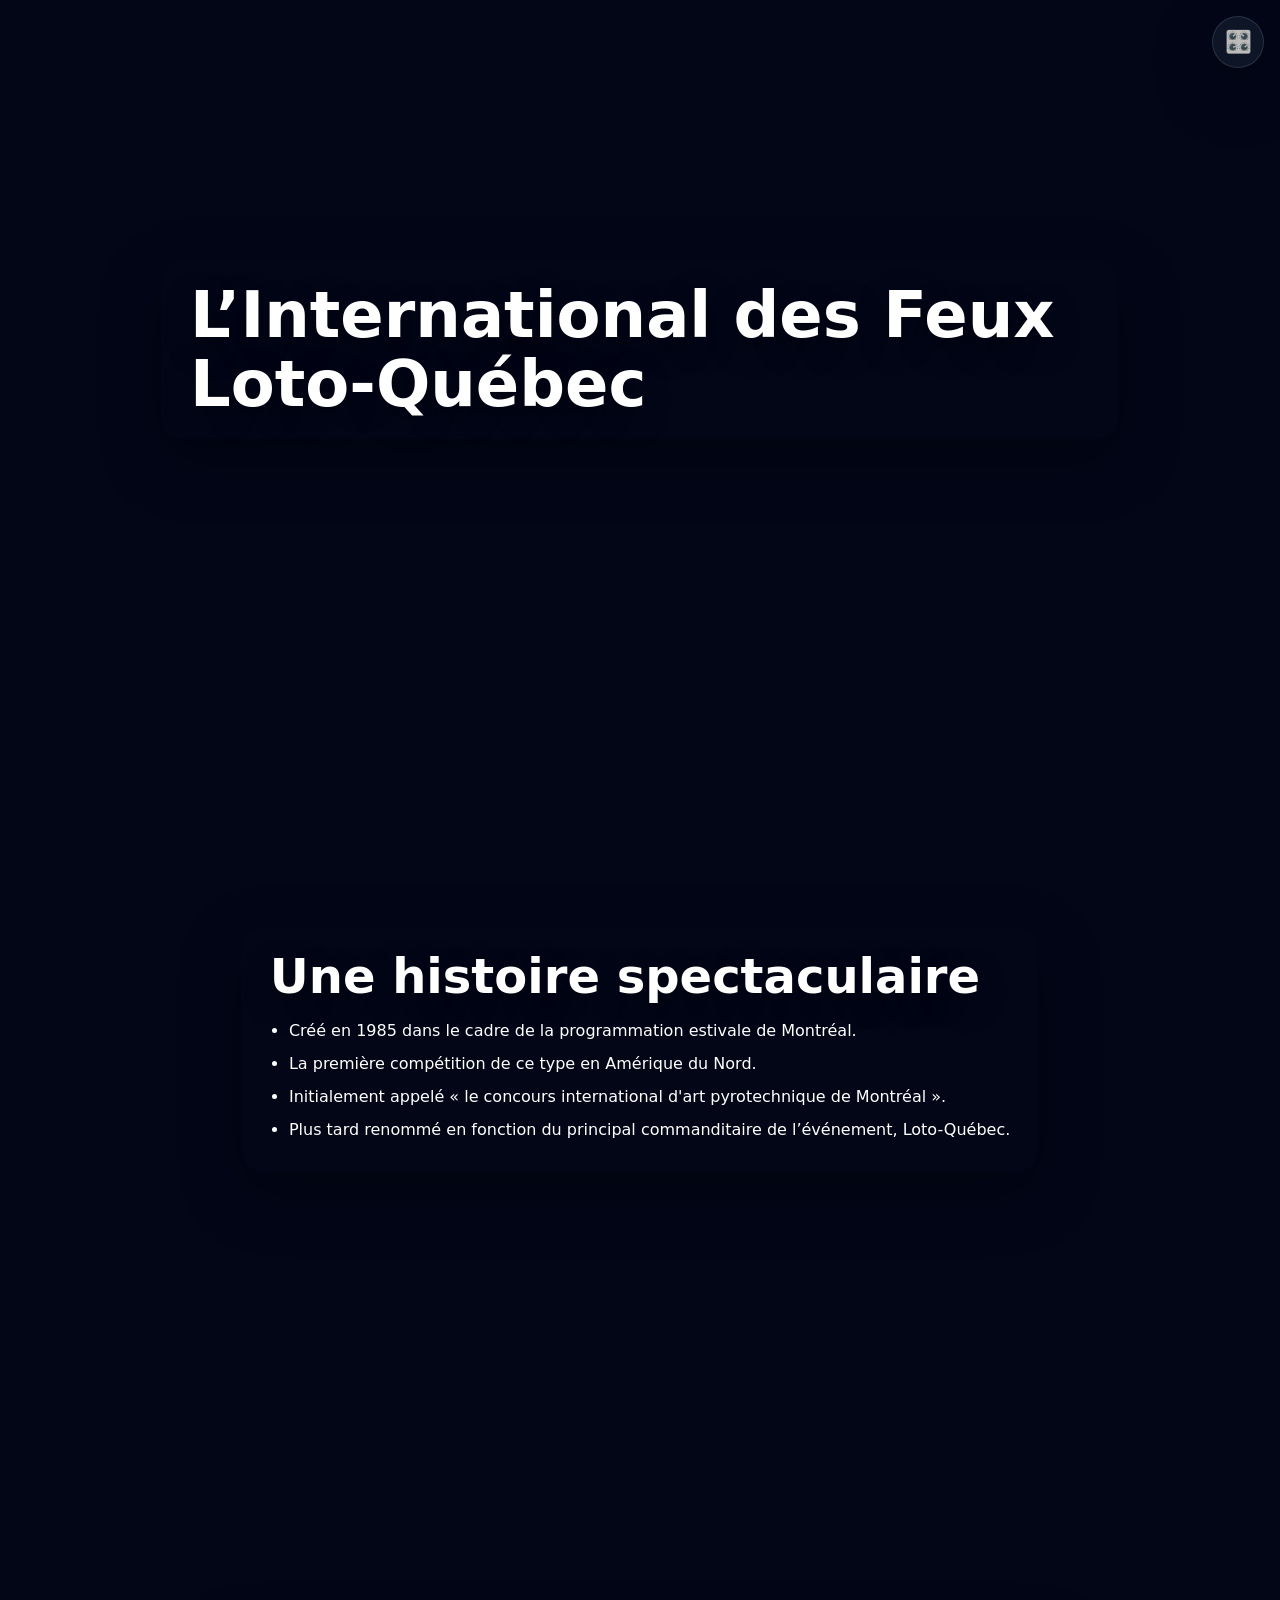
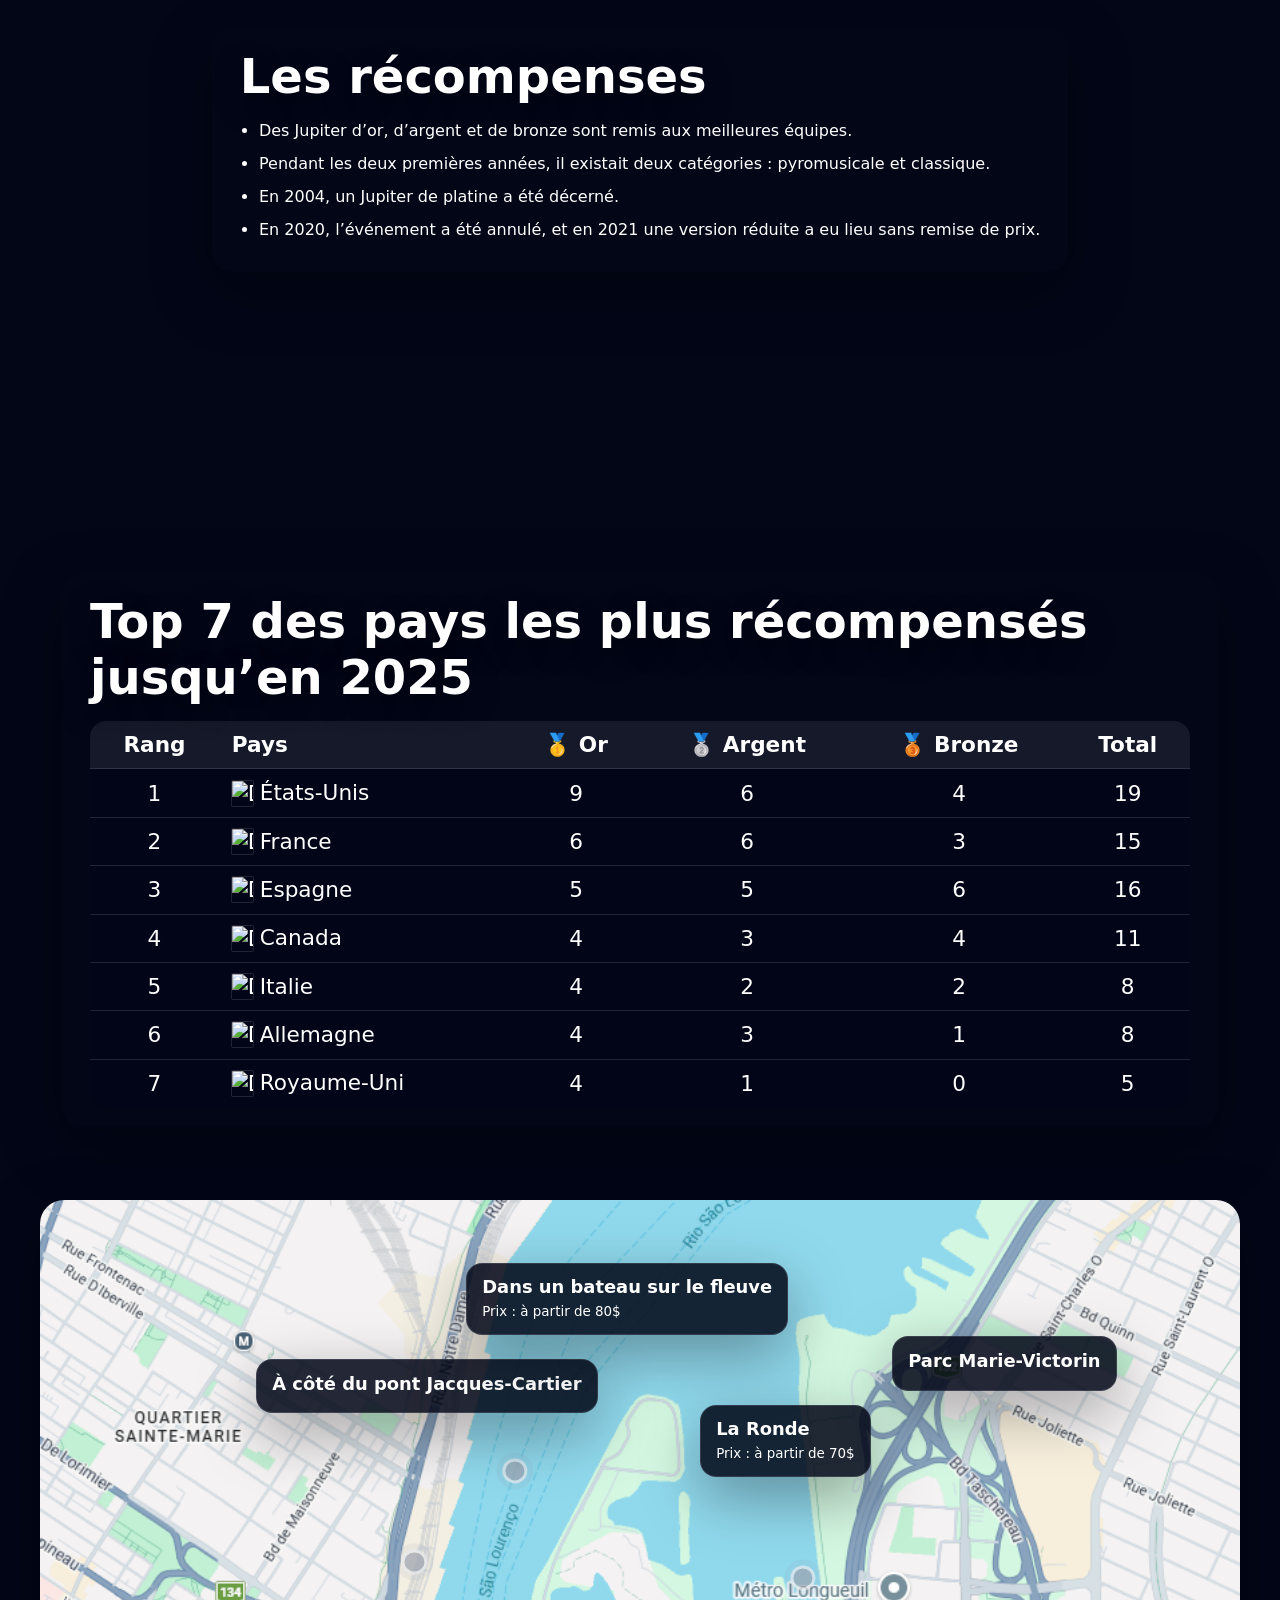
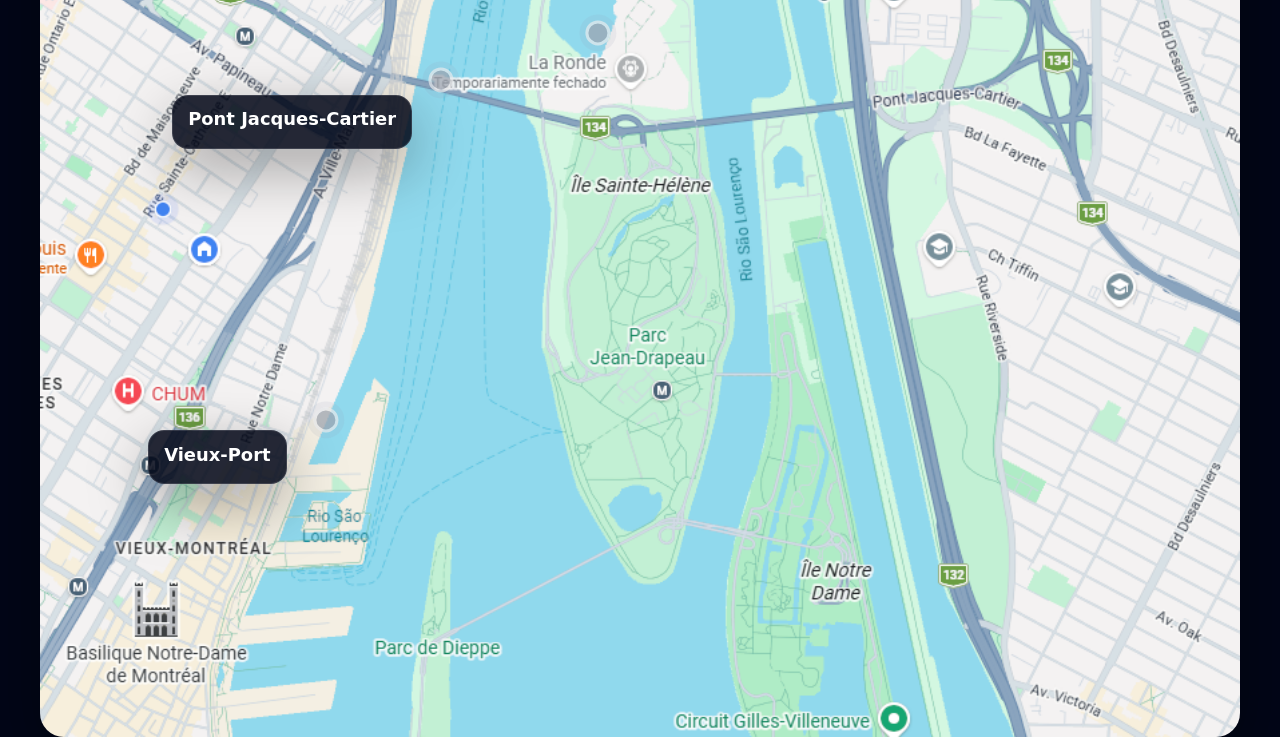
==== index.html @ ae15496c "Add real map point labels and prices" ====
<!doctype html>
<html lang="en">
  <head>
    <meta charset="utf-8" />
    <meta name="viewport" content="width=device-width, initial-scale=1.0, maximum-scale=1.0, user-scalable=no" />
    <title>Montreal Fireworks</title>
    <link rel="icon" href="favicon.ico" sizes="any" />
    <link rel="stylesheet" href="https://cdn.jsdelivr.net/npm/reveal.js@5/dist/reset.css" />
    <link rel="stylesheet" href="https://cdn.jsdelivr.net/npm/reveal.js@5/dist/reveal.css" />
    <link rel="stylesheet" href="https://cdn.jsdelivr.net/npm/reveal.js@5/dist/theme/night.css" id="theme" />
    <link rel="stylesheet" href="styles.css" />
  </head>
  <body class="presentation-page">
    <div class="remote-overlay is-collapsed" id="remote-overlay">
      <button class="remote-toggle" id="remote-toggle" type="button" aria-expanded="false" aria-controls="remote-card" title="Open remote control panel">
        🎛️
      </button>
      <div class="remote-card" id="remote-card">
        <div class="remote-card-header">
          <div>
            <p class="eyebrow">Remote control</p>
            <h2>Scan to control the slides</h2>
          </div>
          <button class="remote-close" id="remote-close" type="button" aria-label="Minimize remote control panel">✕</button>
        </div>
        <div class="qr-shell">
          <div id="remote-qr" aria-label="QR code for remote control"></div>
        </div>
        <p class="session-line">Session: <code id="session-id">...</code></p>
        <p class="link-line"><a id="remote-link" href="#" target="_blank" rel="noopener noreferrer">Open remote control</a></p>
        <p class="status-line">Ably status: <span id="ably-status">connecting...</span></p>
        <p><small>These tokens are temporary test credentials. When they expire, remote control stops working. Very glamorous.</small></p>
      </div>
    </div>

    <div class="toast" id="remote-toast" aria-live="polite"></div>

    <div class="reveal">
      <div class="slides">
        <section>
          <div class="hero-slide" style="background-image: url('https://res.cloudinary.com/dqmiqekxl/image/upload/c_auto,f_auto/photos_600_400/linternational_des_feux_loto_quebec_1');">
            <div class="hero-title fragment fade-in">
              <h1>L’International des Feux Loto-Québec</h1>
            </div>
          </div>
        </section>

        <section>
          <div class="content-slide" style="background-image: url('https://www.bonjourquebec.com/sites/default/files/styles/section_media_mobile_1x/public/2025-04/Montreal-International-des-Feux-Loto-Quebec-La-Ronde.jpg.webp?itok=B3CNpD3e');">
            <div class="content-panel">
              <h2>Une histoire spectaculaire</h2>
              <ul>
                <li class="fragment">Créé en 1985 dans le cadre de la programmation estivale de Montréal.</li>
                <li class="fragment">La première compétition de ce type en Amérique du Nord.</li>
                <li class="fragment">Initialement appelé « le concours international d'art pyrotechnique de Montréal ».</li>
                <li class="fragment">Plus tard renommé en fonction du principal commanditaire de l’événement, Loto-Québec.</li>
              </ul>
            </div>
          </div>
        </section>

        <section>
          <div class="content-slide" style="background-image: url('https://offloadmedia.feverup.com/montrealsecret.co/wp-content/uploads/2024/06/04091158/LInternational-des-Feux-Loto-Quebec.jpg');">
            <div class="content-panel">
              <h2>Les récompenses</h2>
              <ul>
                <li class="fragment">Des Jupiter d’or, d’argent et de bronze sont remis aux meilleures équipes.</li>
                <li class="fragment">Pendant les deux premières années, il existait deux catégories : pyromusicale et classique.</li>
                <li class="fragment">En 2004, un Jupiter de platine a été décerné.</li>
                <li class="fragment">En 2020, l’événement a été annulé, et en 2021 une version réduite a eu lieu sans remise de prix.</li>
              </ul>
            </div>
          </div>
        </section>
        <section>
          <div class="content-slide" style="background-image: url('https://www.bonjourquebec.com/media/44504.jpg');">
            <div class="content-panel table-panel">
              <h2>Top 7 des pays les plus récompensés jusqu’en 2025</h2>
              <table class="medal-table">
                <thead>
                  <tr>
                    <th>Rang</th>
                    <th>Pays</th>
                    <th>🥇 Or</th>
                    <th>🥈 Argent</th>
                    <th>🥉 Bronze</th>
                    <th>Total</th>
                  </tr>
                </thead>
                <tbody>
                  <tr class="fragment fade-in-then-semi-out" data-fragment-index="0">
                    <td>1</td>
                    <td><span class="country-cell"><img class="flag-icon" src="https://flagcdn.com/w40/us.png" alt="Drapeau des États-Unis" /> <span>États-Unis</span></span></td>
                    <td>9</td>
                    <td>6</td>
                    <td>4</td>
                    <td>19</td>
                  </tr>
                  <tr class="fragment fade-in-then-semi-out" data-fragment-index="1">
                    <td>2</td>
                    <td><span class="country-cell"><img class="flag-icon" src="https://flagcdn.com/w40/fr.png" alt="Drapeau de la France" /> <span>France</span></span></td>
                    <td>6</td>
                    <td>6</td>
                    <td>3</td>
                    <td>15</td>
                  </tr>
                  <tr class="fragment fade-in-then-semi-out" data-fragment-index="2">
                    <td>3</td>
                    <td><span class="country-cell"><img class="flag-icon" src="https://flagcdn.com/w40/es.png" alt="Drapeau de l’Espagne" /> <span>Espagne</span></span></td>
                    <td>5</td>
                    <td>5</td>
                    <td>6</td>
                    <td>16</td>
                  </tr>
                  <tr class="fragment fade-in-then-semi-out" data-fragment-index="3">
                    <td>4</td>
                    <td><span class="country-cell"><img class="flag-icon" src="https://flagcdn.com/w40/ca.png" alt="Drapeau du Canada" /> <span>Canada</span></span></td>
                    <td>4</td>
                    <td>3</td>
                    <td>4</td>
                    <td>11</td>
                  </tr>
                  <tr class="fragment fade-in-then-semi-out" data-fragment-index="4">
                    <td>5</td>
                    <td><span class="country-cell"><img class="flag-icon" src="https://flagcdn.com/w40/it.png" alt="Drapeau de l’Italie" /> <span>Italie</span></span></td>
                    <td>4</td>
                    <td>2</td>
                    <td>2</td>
                    <td>8</td>
                  </tr>
                  <tr class="fragment fade-in-then-semi-out" data-fragment-index="5">
                    <td>6</td>
                    <td><span class="country-cell"><img class="flag-icon" src="https://flagcdn.com/w40/de.png" alt="Drapeau de l’Allemagne" /> <span>Allemagne</span></span></td>
                    <td>4</td>
                    <td>3</td>
                    <td>1</td>
                    <td>8</td>
                  </tr>
                  <tr class="fragment fade-in-then-semi-out" data-fragment-index="6">
                    <td>7</td>
                    <td><span class="country-cell"><img class="flag-icon" src="https://flagcdn.com/w40/gb.png" alt="Drapeau du Royaume-Uni" /> <span>Royaume-Uni</span></span></td>
                    <td>4</td>
                    <td>1</td>
                    <td>0</td>
                    <td>5</td>
                  </tr>
                </tbody>
              </table>
            </div>
          </div>
        </section>
        <section>
          <div class="map-slide-shell">
            <div class="map-frame">
              <img class="map-image" src="assets/map-slide-5.png" alt="Carte des environs de La Ronde et des points de vue possibles pour les feux d’artifice" />

              <div class="map-pin pin-1 fragment current-visible" data-fragment-index="0"></div>
              <div class="map-pin pin-2 fragment current-visible" data-fragment-index="1"></div>
              <div class="map-pin pin-3 fragment current-visible" data-fragment-index="2"></div>
              <div class="map-pin pin-4 fragment current-visible" data-fragment-index="3"></div>
              <div class="map-pin pin-5 fragment current-visible" data-fragment-index="4"></div>
              <div class="map-pin pin-6 fragment current-visible" data-fragment-index="5"></div>

              <div class="map-callout callout-1 fragment current-visible" data-fragment-index="0">
                <h3>La Ronde</h3>
                <p>Prix : à partir de 70$</p>
              </div>

              <div class="map-callout callout-2 fragment current-visible" data-fragment-index="1">
                <h3>À côté du pont Jacques-Cartier</h3>
              </div>

              <div class="map-callout callout-3 fragment current-visible" data-fragment-index="2">
                <h3>Pont Jacques-Cartier</h3>
              </div>

              <div class="map-callout callout-4 fragment current-visible" data-fragment-index="3">
                <h3>Vieux-Port</h3>
              </div>

              <div class="map-callout callout-5 fragment current-visible" data-fragment-index="4">
                <h3>Parc Marie-Victorin</h3>
              </div>

              <div class="map-callout callout-6 fragment current-visible" data-fragment-index="5">
                <h3>Dans un bateau sur le fleuve</h3>
                <p>Prix : à partir de 80$</p>
              </div>
            </div>
          </div>
        </section>
      </div>
    </div>

    <script src="https://cdn.jsdelivr.net/npm/reveal.js@5/dist/reveal.js"></script>
    <script src="vendor/qrious.min.js"></script>
    <script src="https://cdn.ably.com/lib/ably.min-2.js"></script>
    <script src="app.js"></script>
  </body>
</html>
---- styles.css ----
:root {
  --accent: #f59e0b;
  --accent-2: #ef4444;
  --bg-deep: #020617;
  --bg-soft: #111827;
  --panel: rgba(15, 23, 42, 0.92);
  --line: rgba(255, 255, 255, 0.12);
  --text-soft: rgba(255, 255, 255, 0.75);
  --ok: #22c55e;
  --warn: #f59e0b;
  --error: #ef4444;
}

body {
  margin: 0;
  background: var(--bg-deep);
  color: white;
  font-family: Inter, system-ui, sans-serif;
  overflow-x: hidden;
}

.hero-slide,
.content-slide {
  display: flex;
  align-items: center;
  justify-content: center;
  width: 100%;
  min-height: min(700px, 78vh);
  padding: 1.5rem;
  box-sizing: border-box;
  background-size: cover;
  background-position: center center;
  border-radius: 24px;
}

.hero-title,
.content-panel {
  display: inline-block;
  max-width: min(92vw, 900px);
  padding: 1.25rem 1.75rem;
  border-radius: 20px;
  background: rgba(2, 6, 23, 0.58);
  box-shadow: 0 20px 60px rgba(0, 0, 0, 0.35);
}

.hero-title h1,
.content-panel h2 {
  margin: 0;
  color: #ffffff;
  text-shadow: 0 10px 30px rgba(0, 0, 0, 0.45);
}

.hero-title h1 {
  font-size: clamp(2rem, 5vw, 4.5rem);
  line-height: 1.08;
  overflow-wrap: anywhere;
  word-break: normal;
}

.content-panel {
  text-align: left;
}

.content-panel h2 {
  margin-bottom: 1rem;
  font-size: clamp(1.6rem, 4vw, 3rem);
}

.content-panel ul {
  margin: 0;
  padding-left: 1.2em;
}

.content-panel li {
  margin: 0.7rem 0;
  line-height: 1.35;
}

.table-panel {
  max-width: min(96vw, 1100px);
}

.medal-table {
  width: 100%;
  border-collapse: collapse;
  margin-top: 1rem;
  font-size: clamp(0.9rem, 1.7vw, 1.35rem);
  background: rgba(2, 6, 23, 0.28);
  border-radius: 16px;
  overflow: hidden;
}

.medal-table th,
.medal-table td {
  padding: 0.7rem 0.8rem;
  text-align: center;
  border-bottom: 1px solid rgba(255, 255, 255, 0.12);
}

.medal-table th:nth-child(2),
.medal-table td:nth-child(2) {
  text-align: left;
}

.country-cell {
  display: inline-flex;
  align-items: center;
  gap: 0.4rem;
  white-space: nowrap;
}

.country-cell span {
  display: inline-block;
  line-height: 1.1;
}

.flag-icon {
  width: 1em;
  min-width: 1em;
  height: auto;
  vertical-align: middle;
  border-radius: 1px;
  box-shadow: 0 0 0 1px rgba(255, 255, 255, 0.12);
  flex: 0 0 auto;
}

.medal-table thead th {
  background: rgba(255, 255, 255, 0.08);
}

.medal-table tbody tr:last-child td {
  border-bottom: 0;
}

.reveal h1,
.reveal h2 {
  text-transform: none;
}

.reveal small,
small {
  opacity: 0.8;
}

.eyebrow {
  margin: 0 0 0.5rem;
  color: var(--accent);
  text-transform: uppercase;
  letter-spacing: 0.08em;
  font-size: 0.75rem;
  font-weight: 700;
}

.remote-overlay {
  position: fixed;
  top: 1rem;
  right: 1rem;
  z-index: 20;
  display: flex;
  align-items: flex-start;
  gap: 0.75rem;
}

.remote-toggle,
.remote-close {
  appearance: none;
  border: 1px solid var(--line);
  background: var(--panel);
  color: white;
  cursor: pointer;
  box-shadow: 0 20px 60px rgba(0, 0, 0, 0.35);
  backdrop-filter: blur(12px);
}

.remote-toggle {
  width: 52px;
  height: 52px;
  border-radius: 999px;
  font-size: 1.35rem;
}

.remote-close {
  width: 36px;
  height: 36px;
  border-radius: 999px;
  font-size: 1rem;
}

.remote-overlay.is-collapsed .remote-card {
  display: none;
}

.remote-card,
.remote-panel {
  width: min(360px, calc(100vw - 2rem));
  max-width: 100%;
  padding: 1rem 1.1rem;
  box-sizing: border-box;
  border: 1px solid var(--line);
  border-radius: 20px;
  background: var(--panel);
  box-shadow: 0 20px 60px rgba(0, 0, 0, 0.35);
  backdrop-filter: blur(12px);
}

.remote-card-header {
  display: flex;
  align-items: flex-start;
  justify-content: space-between;
  gap: 1rem;
}

.remote-card h2,
.remote-panel h1 {
  margin-top: 0;
}

.qr-shell {
  display: flex;
  justify-content: center;
  align-items: center;
  min-height: 220px;
  margin: 1rem 0;
  padding: 0.75rem;
  border-radius: 16px;
  background: white;
}

.qr-shell canvas {
  max-width: 100%;
  height: auto;
}

.session-line,
.link-line,
.status-line,
.remote-feedback {
  margin: 0.6rem 0;
  color: var(--text-soft);
  word-break: break-word;
}

.status-line span[data-state='ok'] {
  color: var(--ok);
}

.status-line span[data-state='warn'] {
  color: var(--warn);
}

.status-line span[data-state='error'] {
  color: var(--error);
}

.toast {
  position: fixed;
  left: 50%;
  bottom: 1.5rem;
  transform: translateX(-50%) translateY(16px);
  opacity: 0;
  pointer-events: none;
  z-index: 25;
  padding: 0.9rem 1.1rem;
  border-radius: 999px;
  background: rgba(15, 23, 42, 0.94);
  color: white;
  border: 1px solid var(--line);
  box-shadow: 0 20px 60px rgba(0, 0, 0, 0.35);
  transition: opacity 180ms ease, transform 180ms ease;
}

.toast.is-visible {
  opacity: 1;
  transform: translateX(-50%) translateY(0);
}

.demo-stage {
  position: relative;
  width: 720px;
  height: 320px;
  margin: 2rem auto;
  border-radius: 24px;
  overflow: hidden;
  background: radial-gradient(circle at top, rgba(99, 102, 241, 0.35), transparent 30%),
    linear-gradient(180deg, #0f172a, #111827 70%, #020617);
  box-shadow: 0 20px 60px rgba(0, 0, 0, 0.35);
}

.demo-stage::after {
  content: "";
  position: absolute;
  left: 0;
  right: 0;
  bottom: 0;
  height: 24%;
  background: linear-gradient(90deg, #020617 0 8%, #111827 8% 15%, #1f2937 15% 22%, #111827 22% 29%, #0f172a 29% 37%, #1e293b 37% 44%, #111827 44% 52%, #0f172a 52% 61%, #1f2937 61% 68%, #111827 68% 76%, #0f172a 76% 84%, #1e293b 84% 100%);
}

.burst {
  position: absolute;
  width: 110px;
  height: 110px;
  border-radius: 999px;
}

.burst::before,
.burst::after {
  content: "";
  position: absolute;
  inset: 50%;
  width: 4px;
  height: 110px;
  transform-origin: center top;
}

.burst::before {
  background: linear-gradient(var(--accent), transparent 70%);
  transform: rotate(0deg);
}

.burst::after {
  background: linear-gradient(var(--accent-2), transparent 70%);
  transform: rotate(90deg);
}

.burst-a {
  top: 18%;
  left: 18%;
}

.burst-b {
  top: 10%;
  left: 46%;
}

.burst-c {
  top: 22%;
  left: 70%;
}

.remote-layout {
  min-height: 100vh;
  display: grid;
  place-items: center;
  padding: max(1rem, env(safe-area-inset-top)) max(1rem, env(safe-area-inset-right)) max(1rem, env(safe-area-inset-bottom)) max(1rem, env(safe-area-inset-left));
  box-sizing: border-box;
  background: radial-gradient(circle at top, rgba(99, 102, 241, 0.25), transparent 30%),
    linear-gradient(180deg, #0f172a, #020617);
}

.remote-actions,
.goto-panel-simple {
  display: grid;
  gap: 0.75rem;
}

.remote-actions-stacked {
  grid-template-columns: 1fr;
  margin: 1rem 0;
}

.goto-panel-simple {
  margin-top: 0.75rem;
}

label {
  display: grid;
  gap: 0.35rem;
  font-size: 0.9rem;
  color: var(--text-soft);
}

input {
  width: 100%;
  box-sizing: border-box;
  padding: 0.95rem 1rem;
  border-radius: 12px;
  border: 1px solid var(--line);
  background: rgba(255, 255, 255, 0.05);
  color: white;
  font-size: 1rem;
}

.remote-button {
  appearance: none;
  border: 0;
  border-radius: 14px;
  padding: 1rem;
  font-size: 1rem;
  font-weight: 700;
  cursor: pointer;
}

.remote-button.primary {
  background: linear-gradient(135deg, var(--accent), #fb923c);
  color: #111827;
}

.remote-button.secondary,
.remote-button.tertiary {
  background: rgba(255, 255, 255, 0.08);
  color: white;
}

.remote-button-next {
  min-height: 84px;
  font-size: 1.15rem;
}

@media (max-width: 900px) {
  .remote-overlay {
    top: 0.75rem;
    right: 0.75rem;
  }

  .remote-card {
    width: min(340px, calc(100vw - 5rem));
  }

  .demo-stage {
    width: min(100%, 640px);
    height: 280px;
  }
}

.map-slide-shell {
  display: flex;
  align-items: center;
  justify-content: center;
  width: 100%;
}

.map-frame {
  position: relative;
  width: min(96vw, 1200px);
  border-radius: 24px;
  overflow: hidden;
  box-shadow: 0 20px 60px rgba(0, 0, 0, 0.35);
}

.map-image {
  display: block;
  width: 100%;
  height: auto;
}

.map-pin {
  position: absolute;
  width: 1.2rem;
  height: 1.2rem;
  border-radius: 999px;
  background: #9ca3af;
  border: 3px solid rgba(255, 255, 255, 0.75);
  box-shadow: 0 0 0 6px rgba(148, 163, 184, 0.18);
  opacity: 0.72;
  transform: translate(-50%, -50%);
}

.map-pin.visible.current-fragment {
  background: #ef4444;
  border-color: white;
  box-shadow: 0 0 0 6px rgba(239, 68, 68, 0.22), 0 0 24px rgba(239, 68, 68, 0.55);
  opacity: 1;
}

.pin-1 { left: 46.5%; top: 38.1%; }
.pin-2 { left: 31.2%; top: 31.8%; }
.pin-3 { left: 33.4%; top: 42.2%; }
.pin-4 { left: 23.8%; top: 72.1%; }
.pin-5 { left: 63.6%; top: 33.2%; }
.pin-6 { left: 39.6%; top: 23.8%; }

.map-callout {
  position: absolute;
  max-width: 27%;
  padding: 0.8rem 0.95rem;
  border-radius: 16px;
  background: rgba(2, 6, 23, 0.86);
  border: 1px solid rgba(255, 255, 255, 0.12);
  box-shadow: 0 20px 60px rgba(0, 0, 0, 0.35);
  text-align: left;
}

.map-callout h3 {
  margin: 0 0 0.35rem;
  font-size: clamp(1rem, 1.4vw, 1.4rem);
}

.map-callout p {
  margin: 0;
  font-size: clamp(0.8rem, 1.05vw, 1.05rem);
  line-height: 1.35;
}

.callout-1 { left: 55%; top: 18%; }
.callout-2 { left: 18%; top: 14%; }
.callout-3 { left: 11%; top: 43.5%; }
.callout-4 { left: 9%; top: 73%; }
.callout-5 { left: 71%; top: 12%; }
.callout-6 { left: 35.5%; top: 5.5%; }

@media (max-width: 640px) {
  .hero-slide,
  .content-slide {
    min-height: min(70vh, 560px);
    padding: 1rem;
  }

  .hero-title,
  .content-panel {
    max-width: calc(100vw - 3rem);
    padding: 1rem 1.1rem;
  }

  .hero-title h1 {
    font-size: clamp(1.7rem, 8vw, 3rem);
    line-height: 1.12;
  }

  .remote-panel {
    width: min(100%, 420px);
    padding: 0.9rem;
  }

  .remote-button {
    width: 100%;
  }

  .table-panel {
    overflow-x: auto;
  }

  .medal-table {
    min-width: 620px;
  }

  .map-callout {
    max-width: 42%;
    padding: 0.55rem 0.65rem;
  }
}
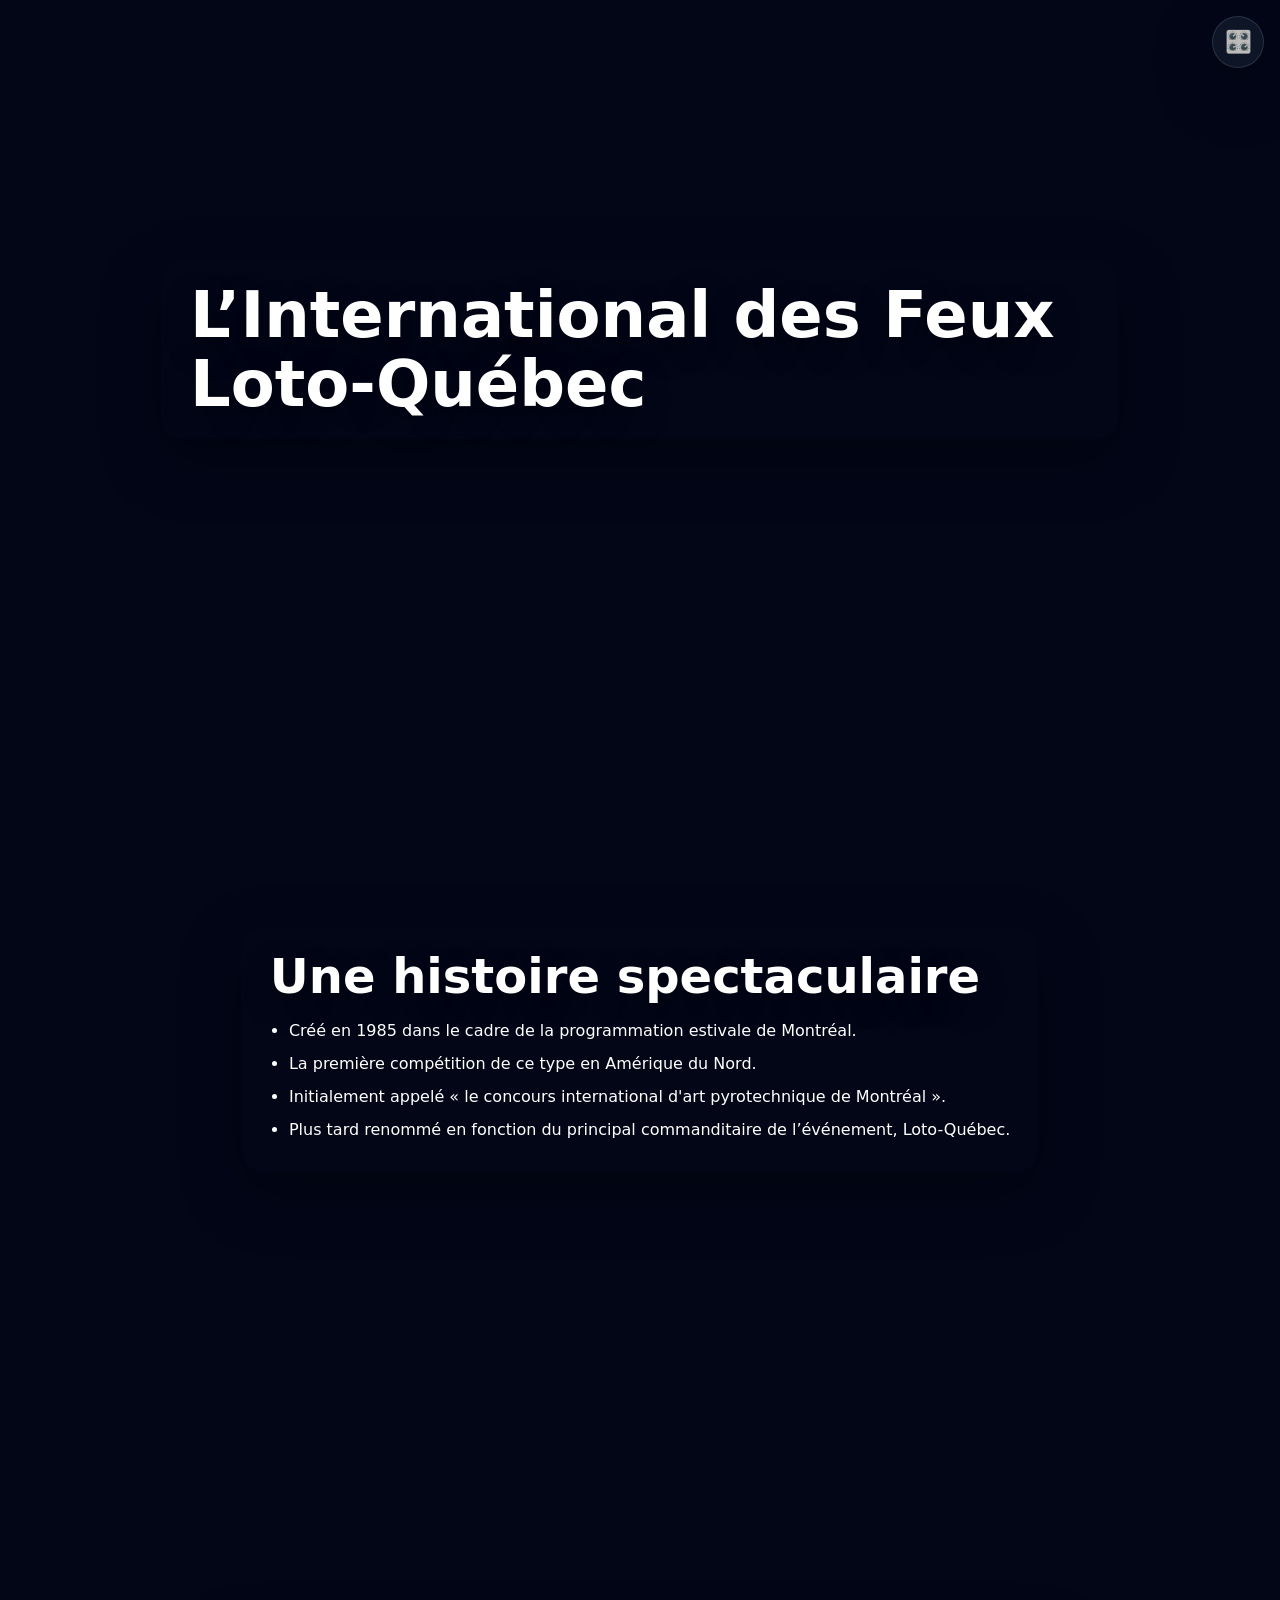
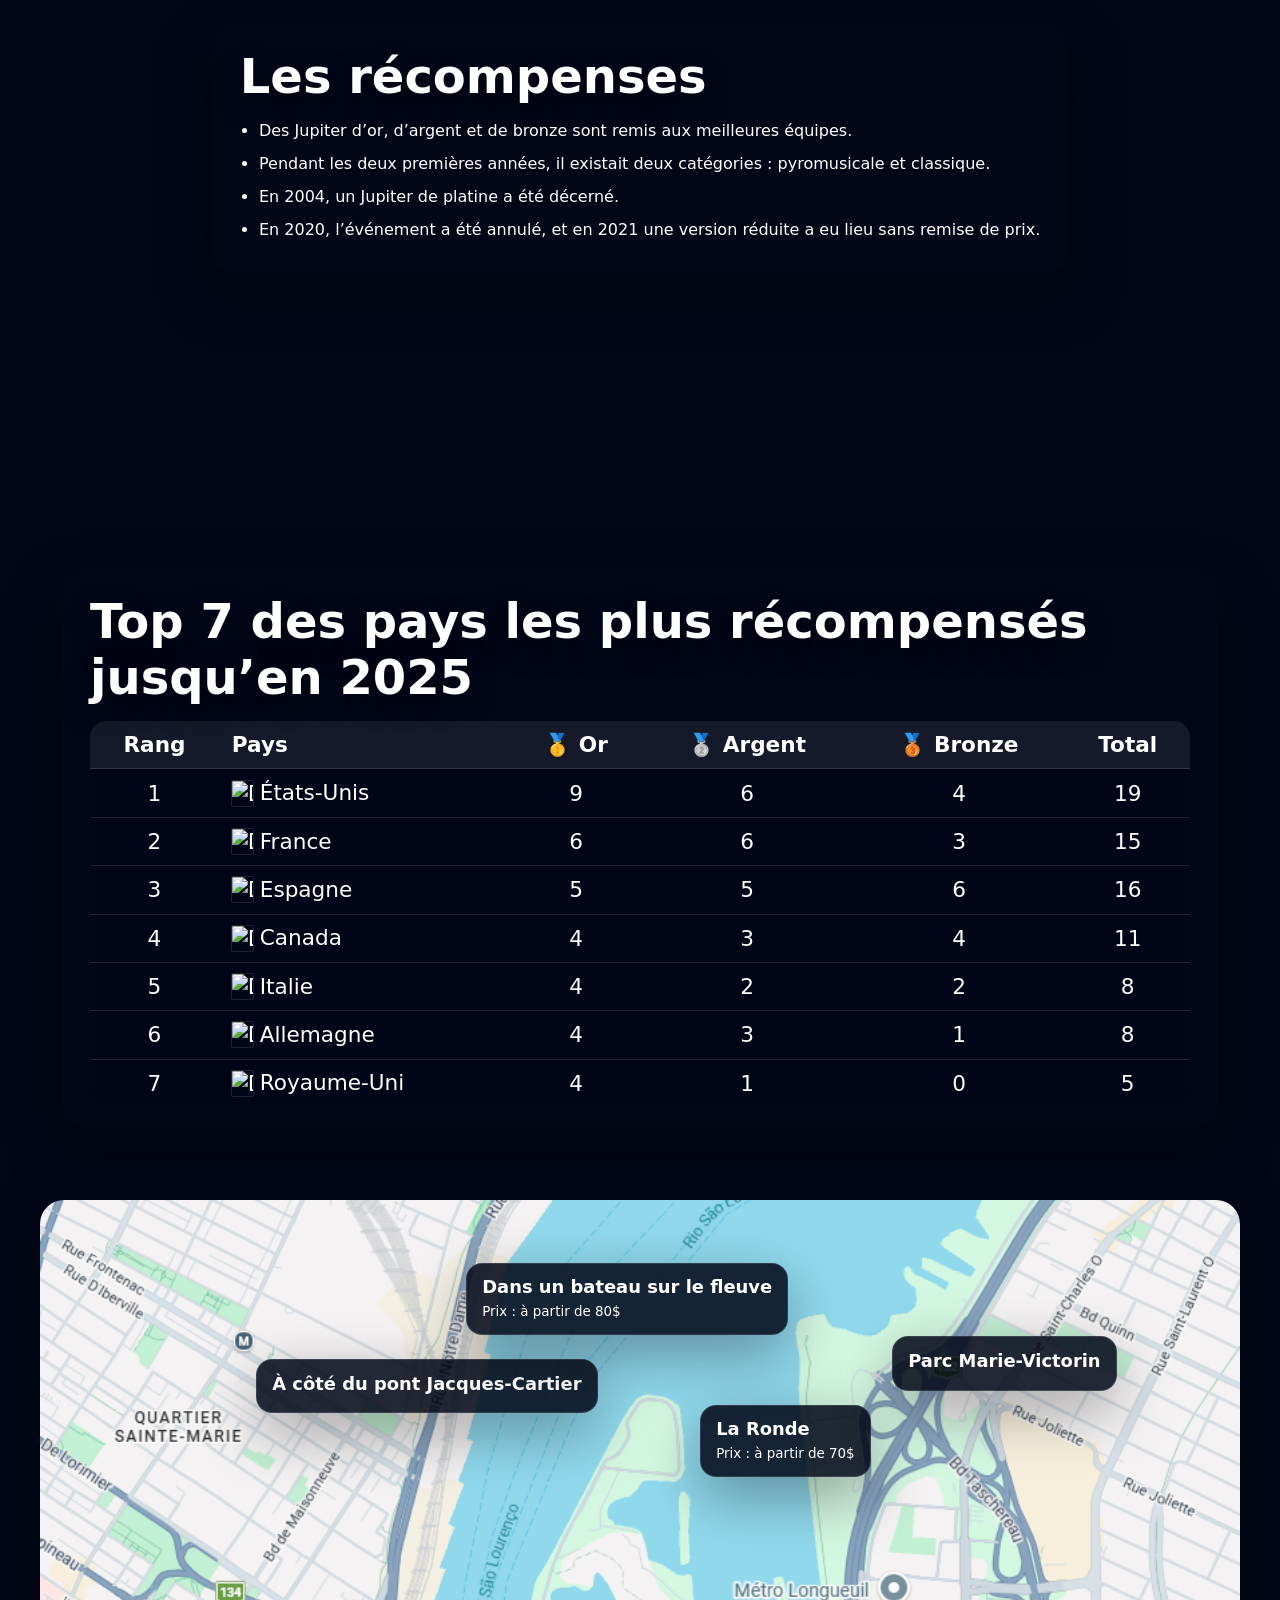
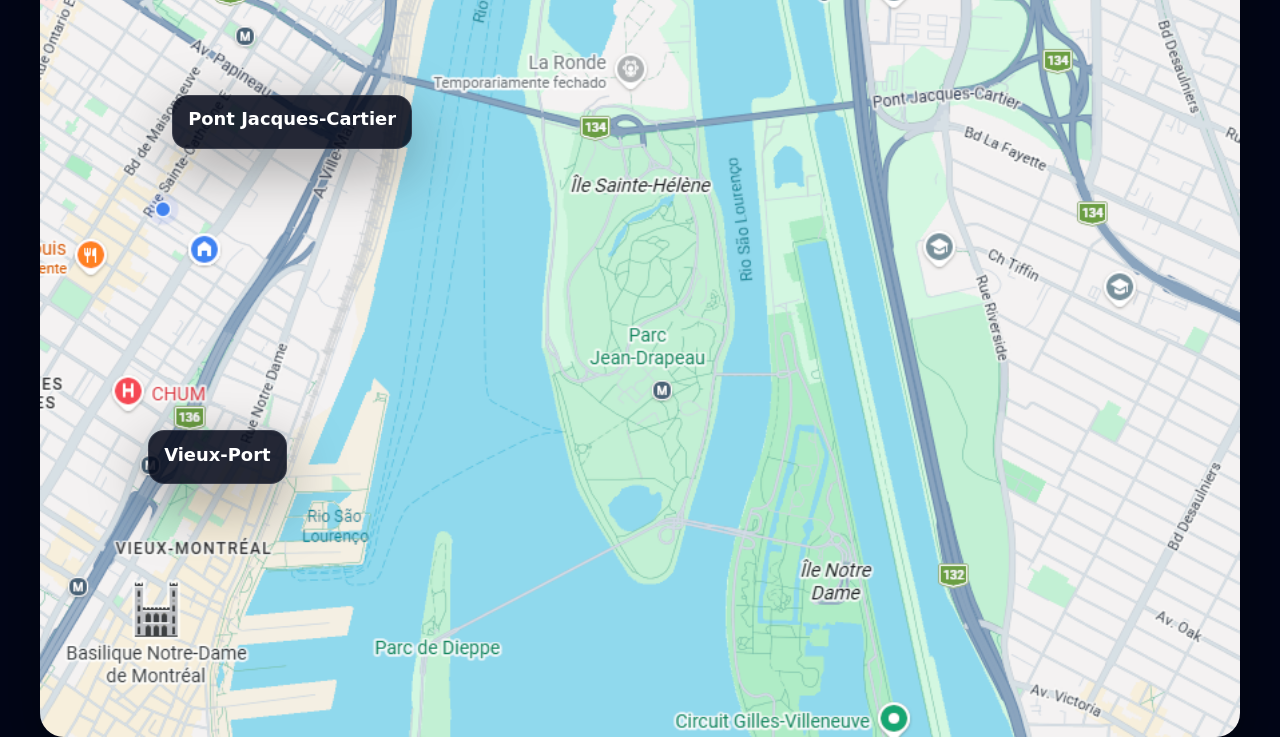
==== commit a4fe55fc: "Keep map pins visible and add overview state" ====
--- a/index.html
+++ b/index.html
@@ -154,12 +154,12 @@
             <div class="map-frame">
               <img class="map-image" src="assets/map-slide-5.png" alt="Carte des environs de La Ronde et des points de vue possibles pour les feux d’artifice" />
 
-              <div class="map-pin pin-1 fragment current-visible" data-fragment-index="0"></div>
-              <div class="map-pin pin-2 fragment current-visible" data-fragment-index="1"></div>
-              <div class="map-pin pin-3 fragment current-visible" data-fragment-index="2"></div>
-              <div class="map-pin pin-4 fragment current-visible" data-fragment-index="3"></div>
-              <div class="map-pin pin-5 fragment current-visible" data-fragment-index="4"></div>
-              <div class="map-pin pin-6 fragment current-visible" data-fragment-index="5"></div>
+              <div class="map-pin pin-1"></div>
+              <div class="map-pin pin-2"></div>
+              <div class="map-pin pin-3"></div>
+              <div class="map-pin pin-4"></div>
+              <div class="map-pin pin-5"></div>
+              <div class="map-pin pin-6"></div>
 
               <div class="map-callout callout-1 fragment current-visible" data-fragment-index="0">
                 <h3>La Ronde</h3>
--- a/styles.css
+++ b/styles.css
@@ -449,18 +449,31 @@
   width: 1.2rem;
   height: 1.2rem;
   border-radius: 999px;
-  background: #9ca3af;
-  border: 3px solid rgba(255, 255, 255, 0.75);
-  box-shadow: 0 0 0 6px rgba(148, 163, 184, 0.18);
-  opacity: 0.72;
   transform: translate(-50%, -50%);
-}
-
-.map-pin.visible.current-fragment {
+  transition: background 180ms ease, border-color 180ms ease, box-shadow 180ms ease, opacity 180ms ease, filter 180ms ease;
+}
+
+.map-pin.is-overview {
   background: #ef4444;
-  border-color: white;
+  border: 3px solid white;
+  box-shadow: 0 0 0 6px rgba(239, 68, 68, 0.22);
+  opacity: 1;
+}
+
+.map-pin.is-active {
+  background: #ef4444;
+  border: 3px solid white;
   box-shadow: 0 0 0 6px rgba(239, 68, 68, 0.22), 0 0 24px rgba(239, 68, 68, 0.55);
   opacity: 1;
+  filter: none;
+}
+
+.map-pin.is-muted {
+  background: #9ca3af;
+  border: 3px solid rgba(255, 255, 255, 0.72);
+  box-shadow: 0 0 0 6px rgba(148, 163, 184, 0.16);
+  opacity: 0.78;
+  filter: grayscale(1);
 }
 
 .pin-1 { left: 46.5%; top: 38.1%; }
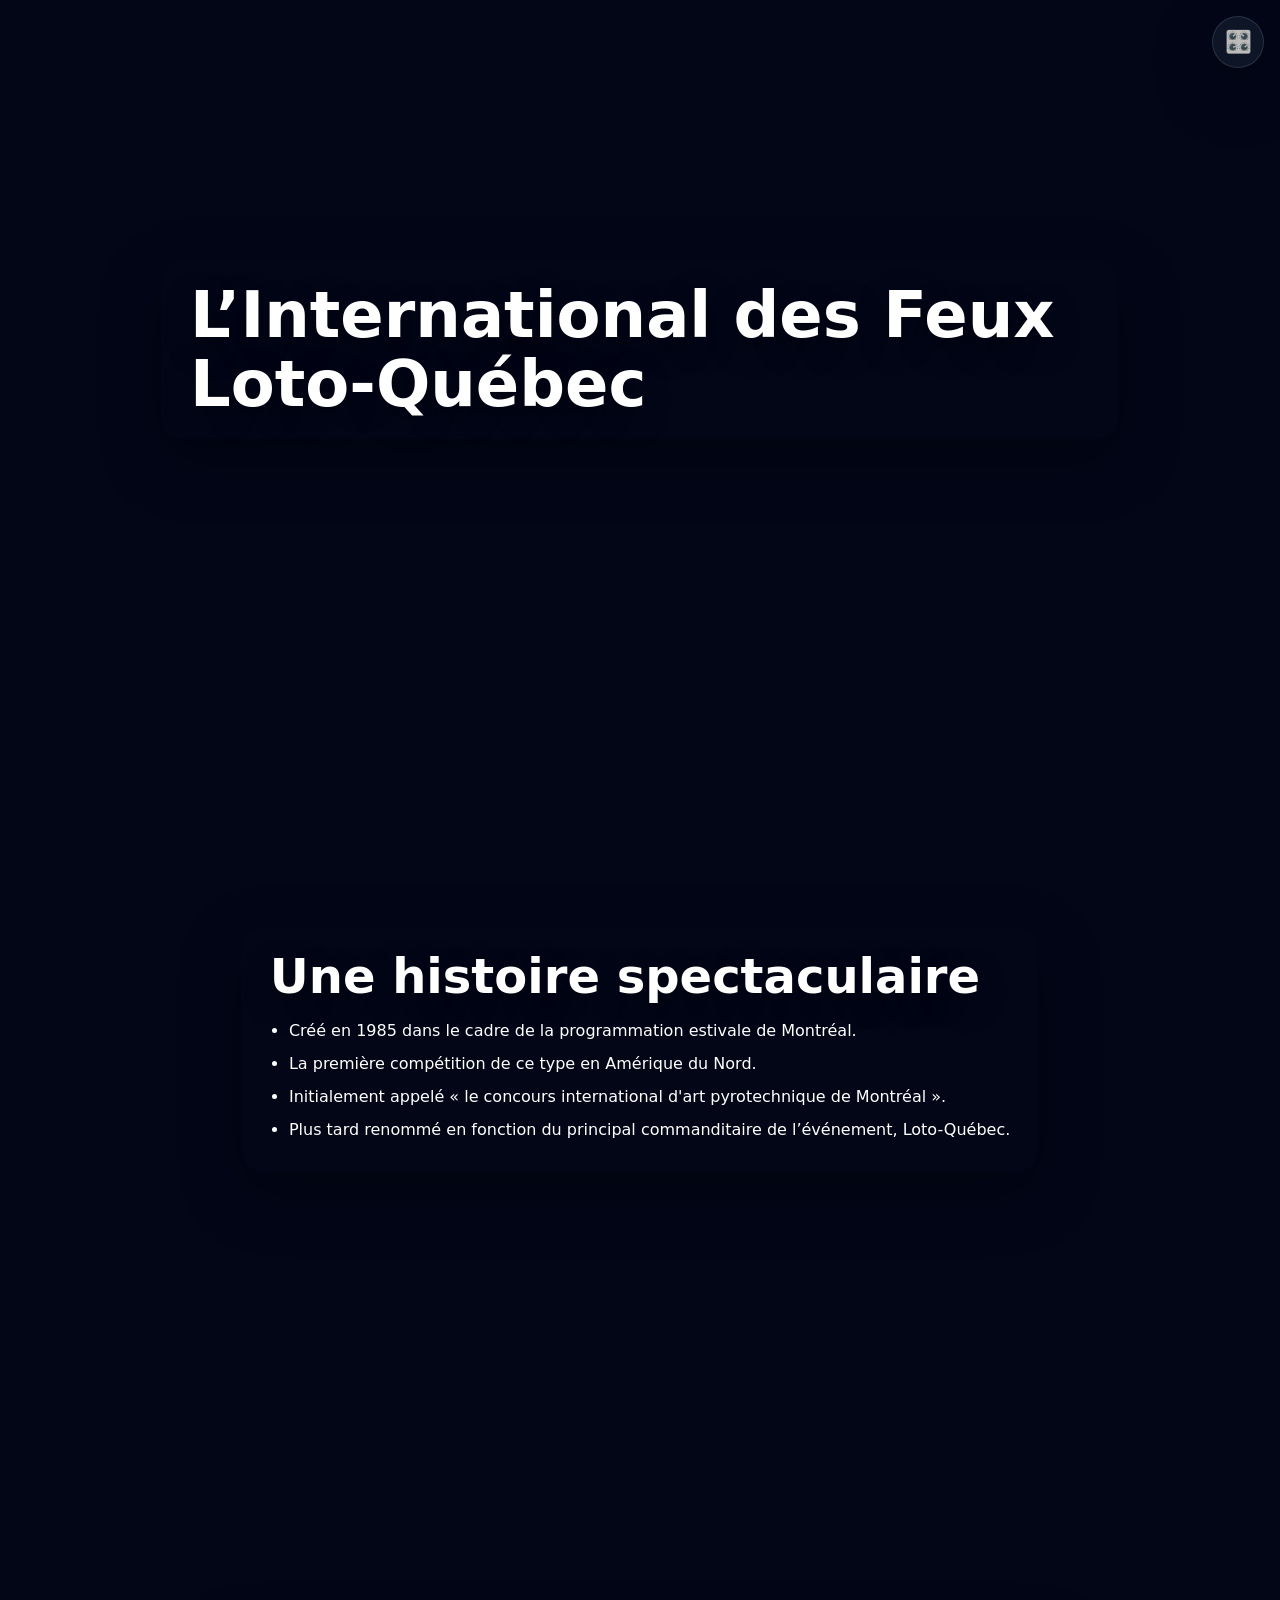
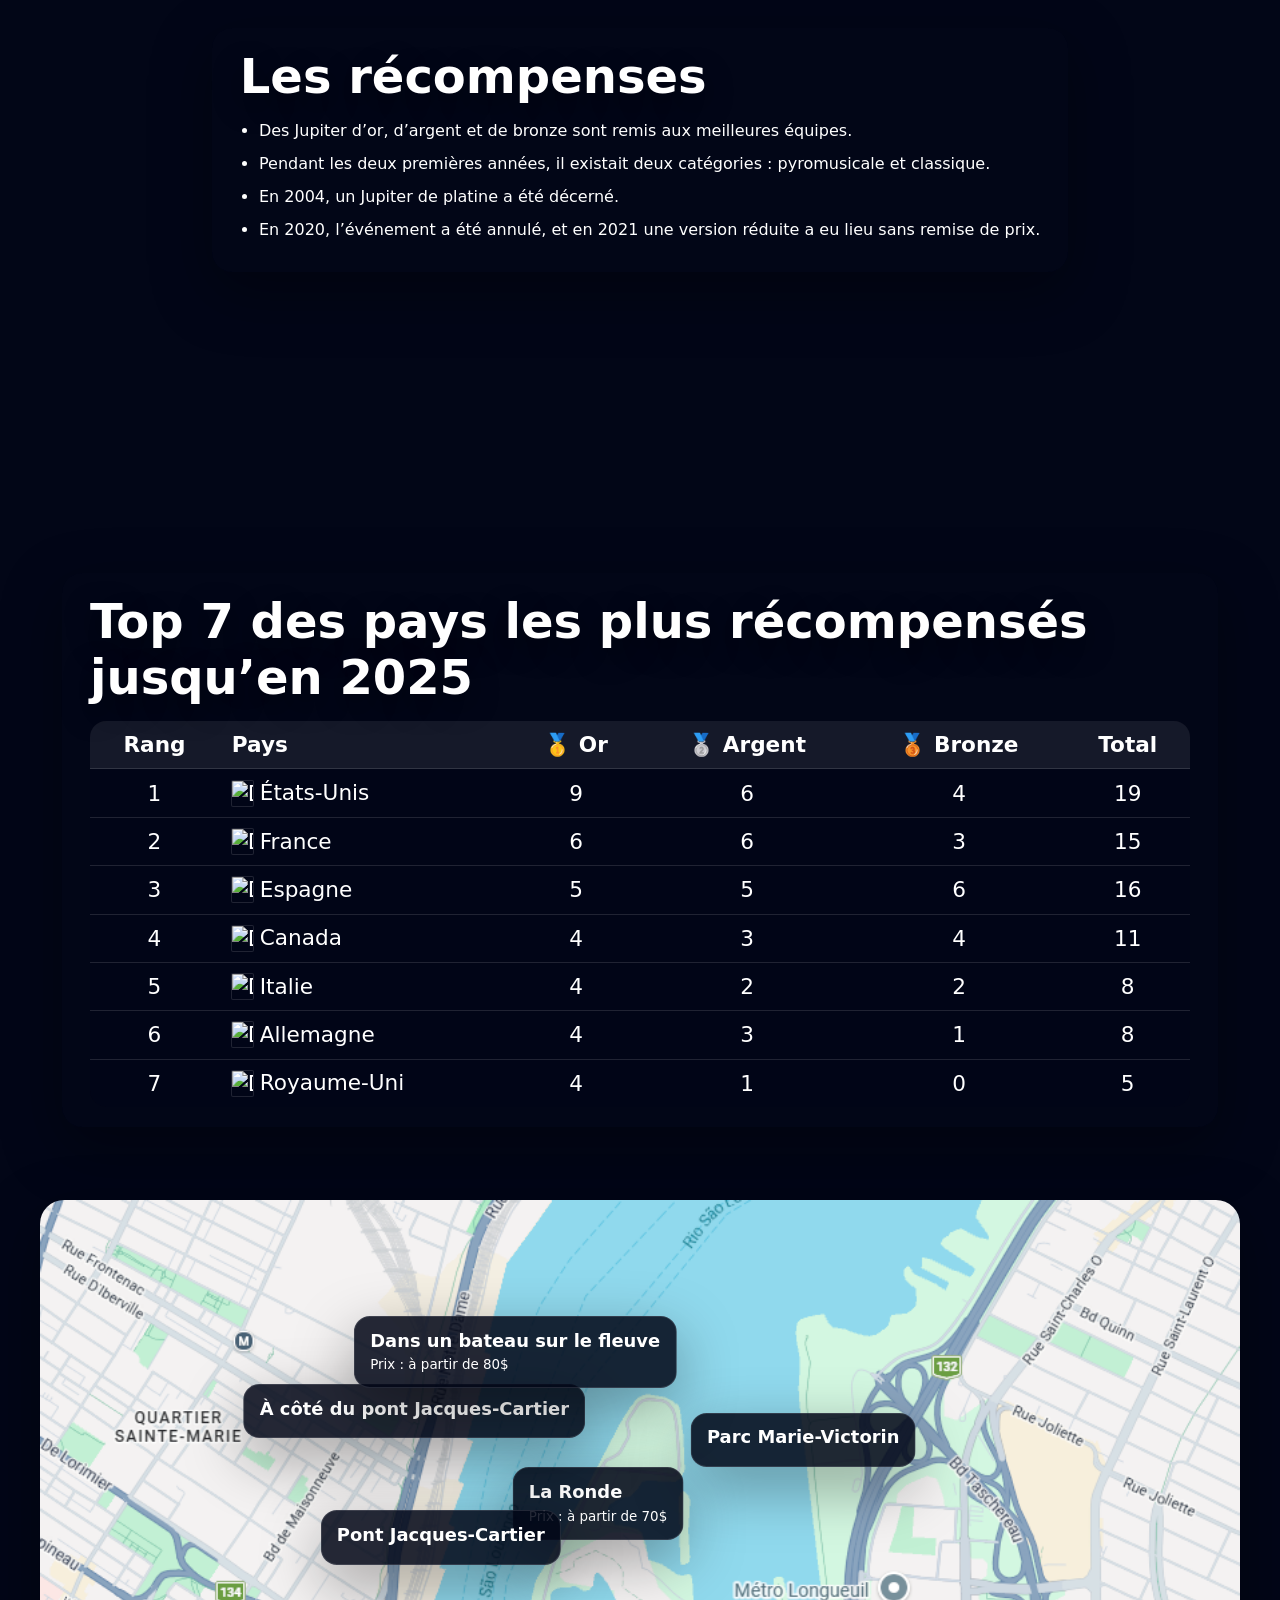
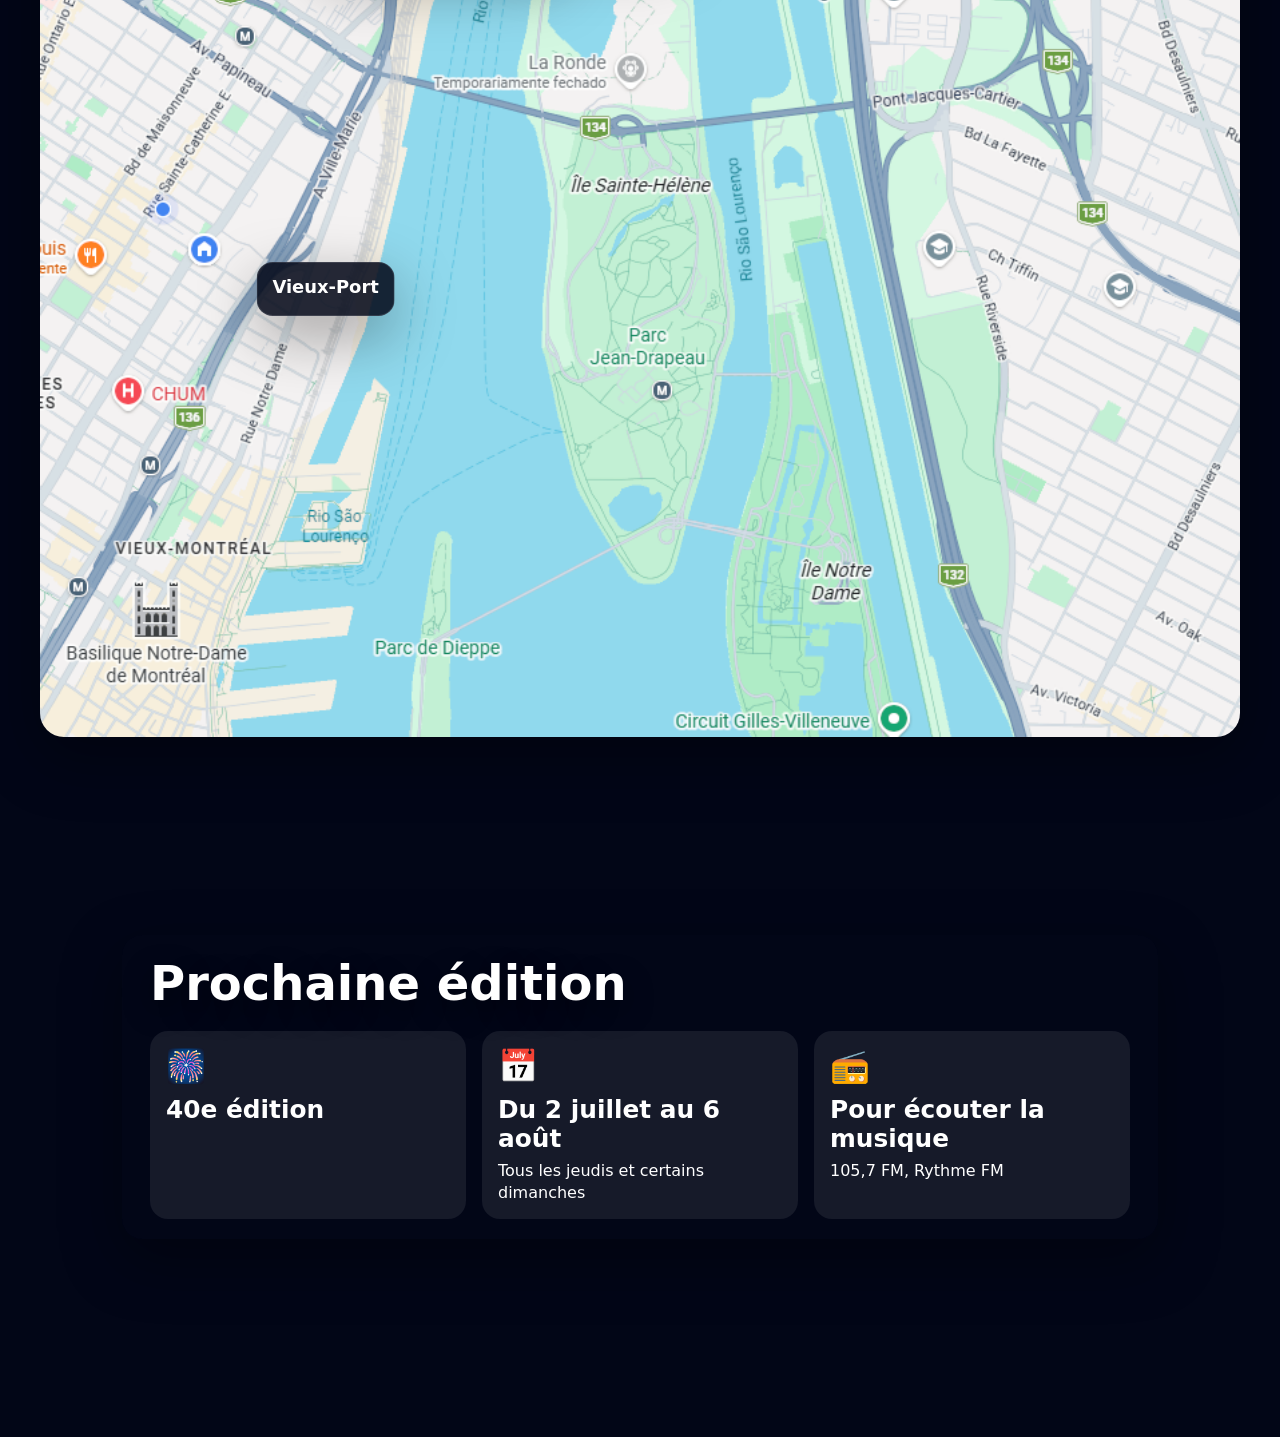
==== commit 8cc52f6f: "Add next event information to sixth slide" ====
--- a/index.html
+++ b/index.html
@@ -189,6 +189,29 @@
             </div>
           </div>
         </section>
+        <section>
+          <div class="content-slide" style="background-image: url('https://www.bonjourquebec.com/media/41711.jpg');">
+            <div class="content-panel info-panel">
+              <h2>Prochaine édition</h2>
+              <div class="info-grid">
+                <div class="info-card fragment">
+                  <div class="info-icon">🎆</div>
+                  <h3>40e édition</h3>
+                </div>
+                <div class="info-card fragment">
+                  <div class="info-icon">📅</div>
+                  <h3>Du 2 juillet au 6 août</h3>
+                  <p>Tous les jeudis et certains dimanches</p>
+                </div>
+                <div class="info-card fragment">
+                  <div class="info-icon">📻</div>
+                  <h3>Pour écouter la musique</h3>
+                  <p>105,7 FM, Rythme FM</p>
+                </div>
+              </div>
+            </div>
+          </div>
+        </section>
       </div>
     </div>
 
--- a/styles.css
+++ b/styles.css
@@ -78,6 +78,39 @@
 
 .table-panel {
   max-width: min(96vw, 1100px);
+}
+
+.info-panel {
+  max-width: min(92vw, 980px);
+}
+
+.info-grid {
+  display: grid;
+  grid-template-columns: repeat(3, minmax(0, 1fr));
+  gap: 1rem;
+  margin-top: 1.25rem;
+}
+
+.info-card {
+  padding: 1rem;
+  border-radius: 18px;
+  background: rgba(255, 255, 255, 0.08);
+  text-align: left;
+}
+
+.info-icon {
+  font-size: 2rem;
+  margin-bottom: 0.6rem;
+}
+
+.info-card h3 {
+  margin: 0 0 0.45rem;
+  font-size: clamp(1.05rem, 2vw, 1.55rem);
+}
+
+.info-card p {
+  margin: 0;
+  line-height: 1.35;
 }
 
 .medal-table {
@@ -492,6 +525,7 @@
   border: 1px solid rgba(255, 255, 255, 0.12);
   box-shadow: 0 20px 60px rgba(0, 0, 0, 0.35);
   text-align: left;
+  transform: translateX(-50%);
 }
 
 .map-callout h3 {
@@ -505,12 +539,12 @@
   line-height: 1.35;
 }
 
-.callout-1 { left: 55%; top: 18%; }
-.callout-2 { left: 18%; top: 14%; }
-.callout-3 { left: 11%; top: 43.5%; }
-.callout-4 { left: 9%; top: 73%; }
-.callout-5 { left: 71%; top: 12%; }
-.callout-6 { left: 35.5%; top: 5.5%; }
+.callout-1 { left: 46.5%; top: 23.5%; }
+.callout-2 { left: 31.2%; top: 16.2%; }
+.callout-3 { left: 33.4%; top: 27.3%; }
+.callout-4 { left: 23.8%; top: 58.2%; }
+.callout-5 { left: 63.6%; top: 18.7%; }
+.callout-6 { left: 39.6%; top: 10.2%; }
 
 @media (max-width: 640px) {
   .hero-slide,
@@ -551,4 +585,8 @@
     max-width: 42%;
     padding: 0.55rem 0.65rem;
   }
-}
+
+  .info-grid {
+    grid-template-columns: 1fr;
+  }
+}
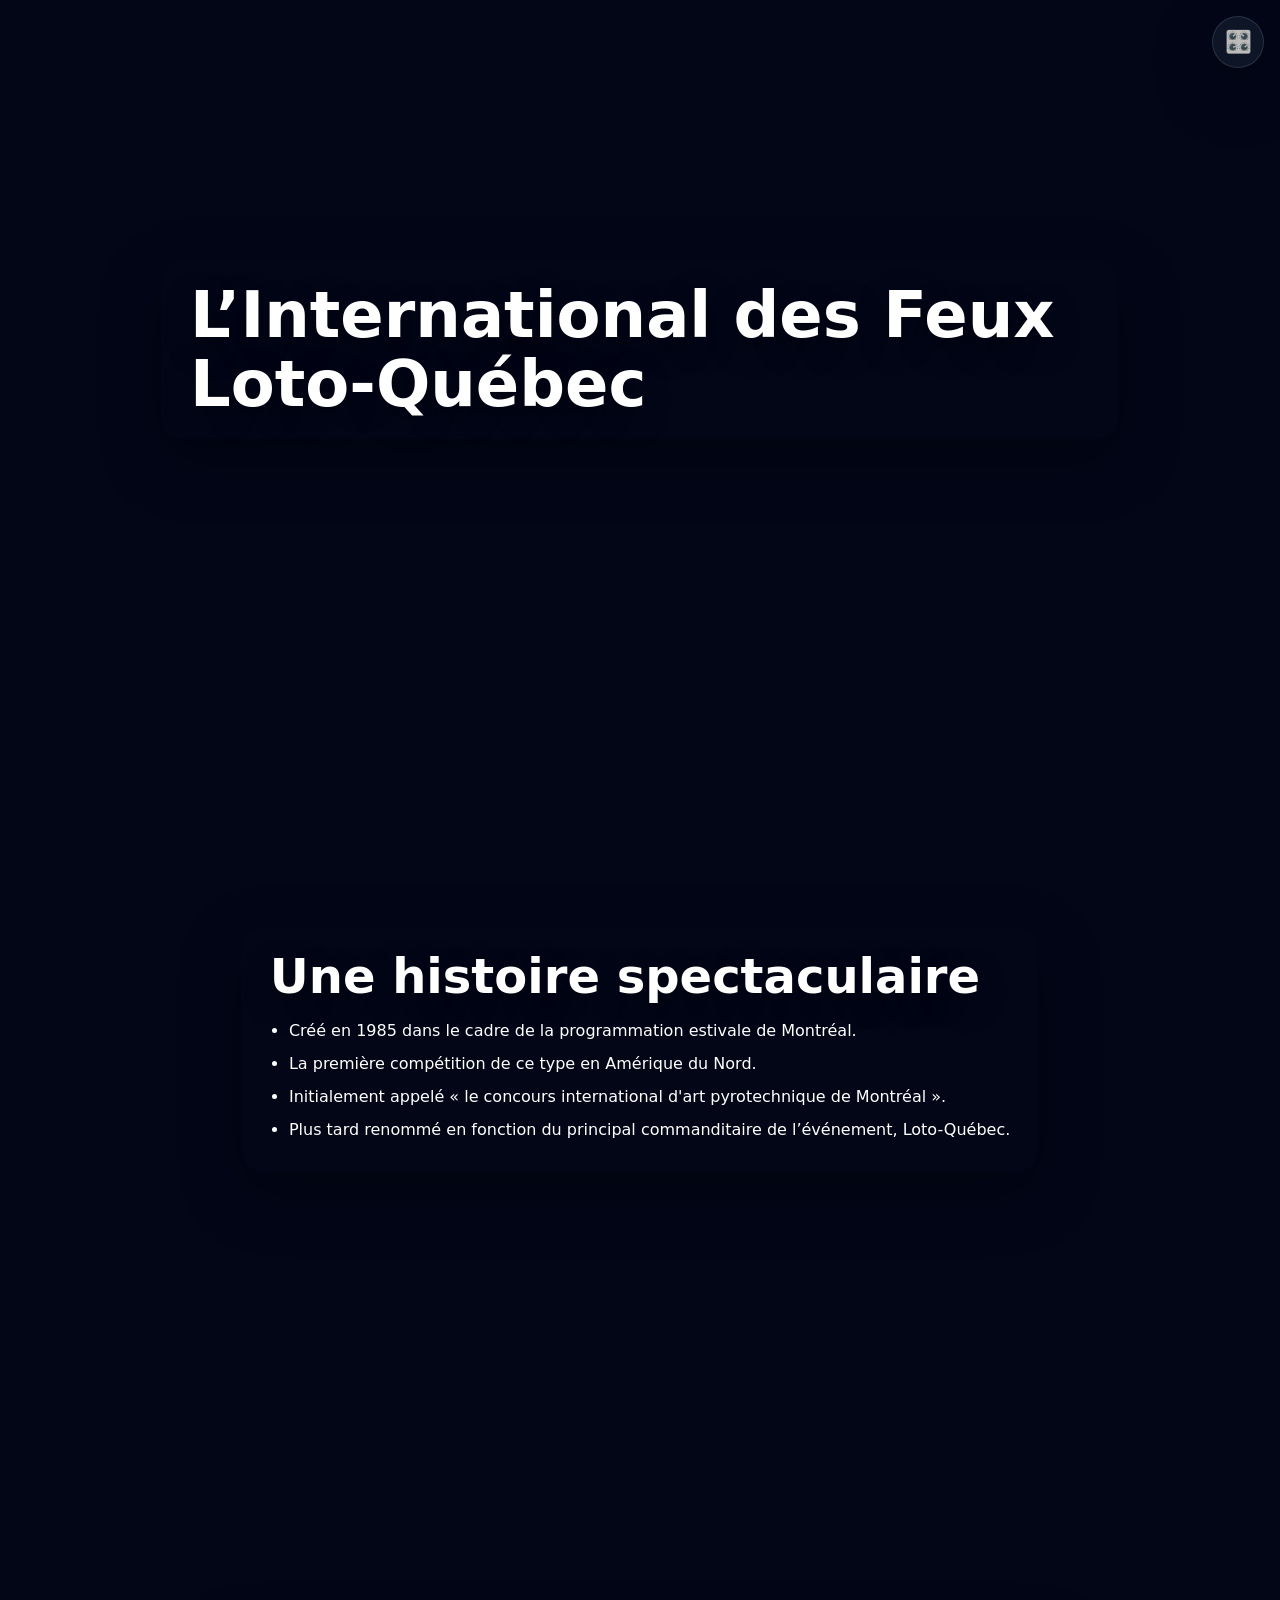
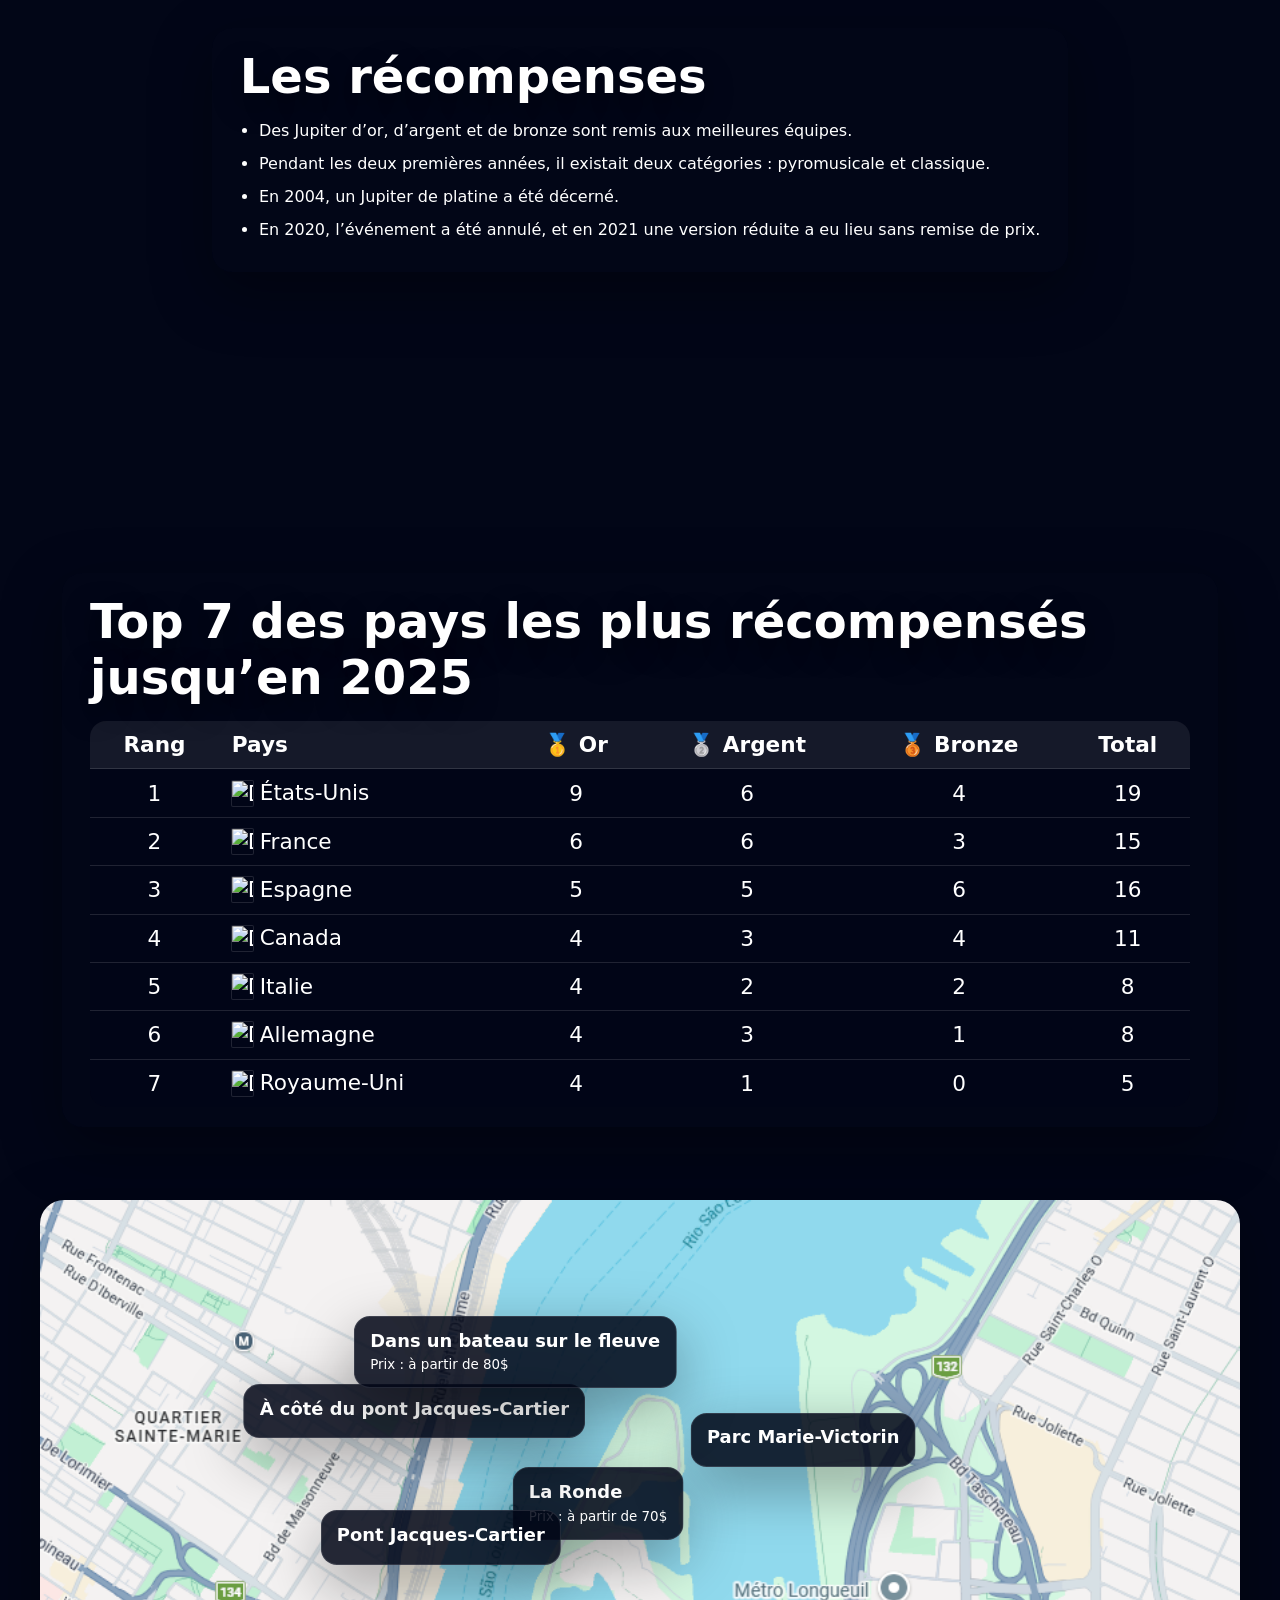
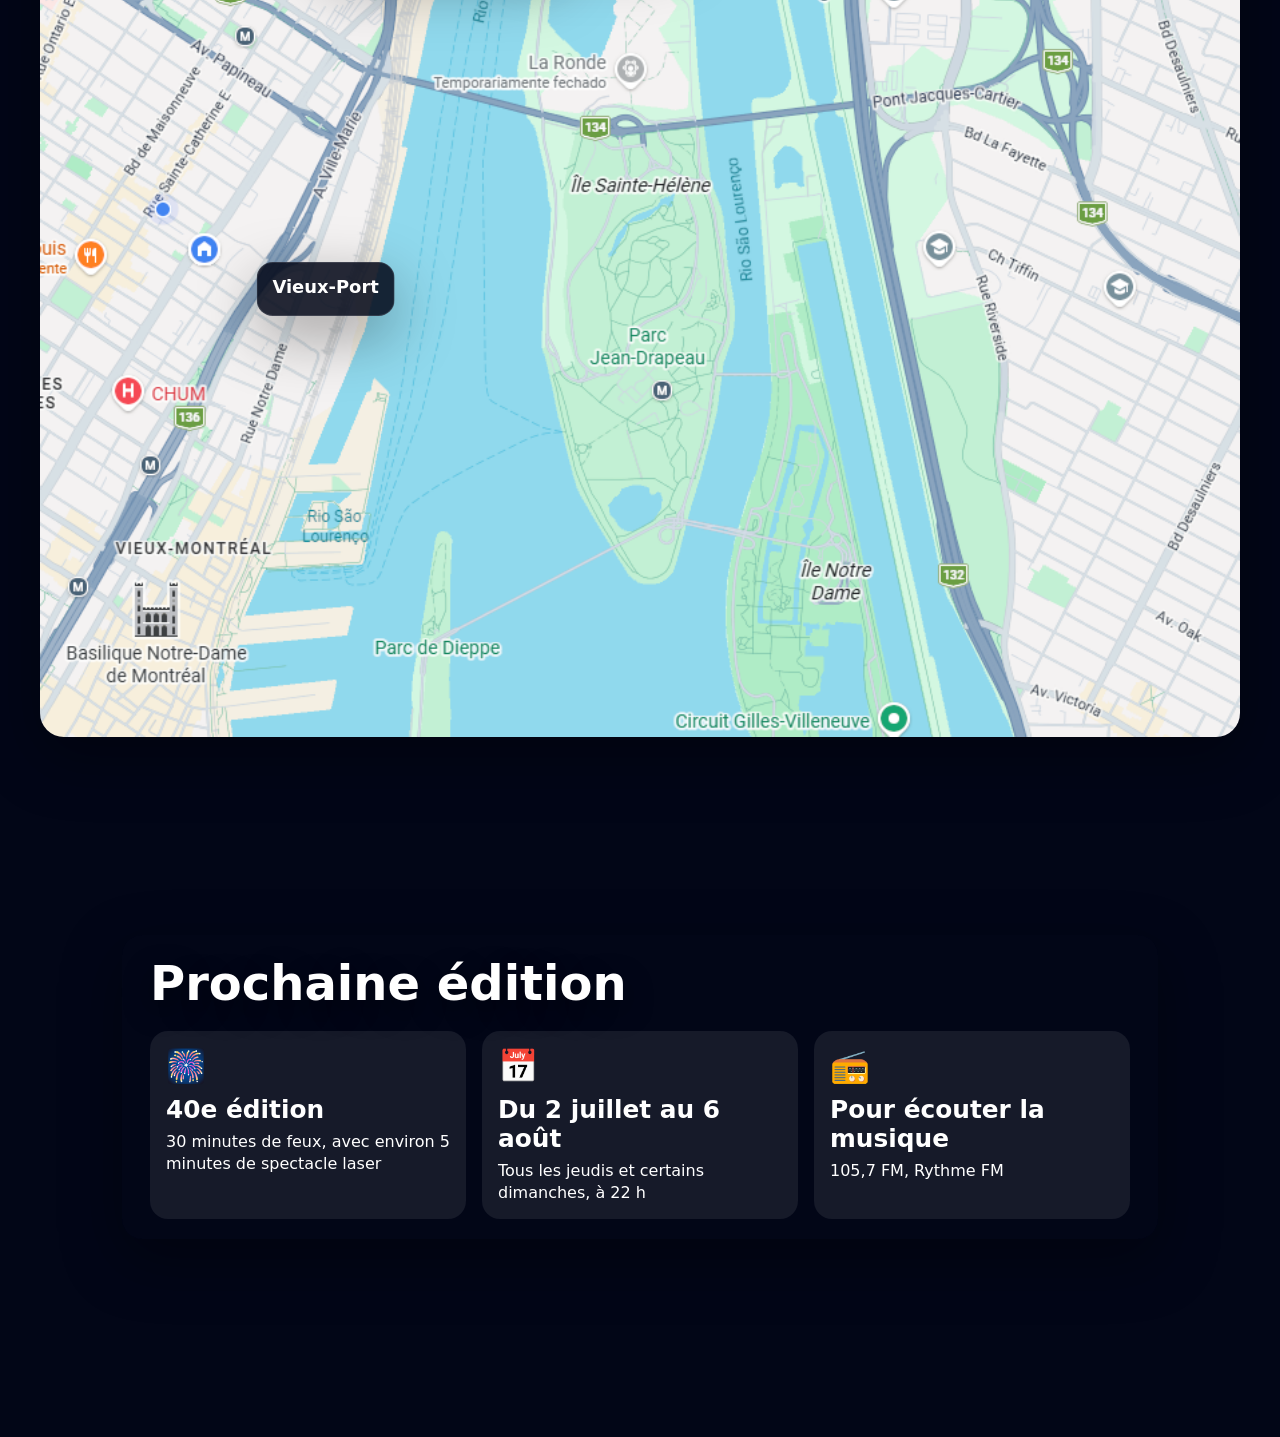
==== commit 54c610ee: "Expand next event details on sixth slide" ====
--- a/index.html
+++ b/index.html
@@ -197,11 +197,12 @@
                 <div class="info-card fragment">
                   <div class="info-icon">🎆</div>
                   <h3>40e édition</h3>
+                  <p>30 minutes de feux, avec environ 5 minutes de spectacle laser</p>
                 </div>
                 <div class="info-card fragment">
                   <div class="info-icon">📅</div>
                   <h3>Du 2 juillet au 6 août</h3>
-                  <p>Tous les jeudis et certains dimanches</p>
+                  <p>Tous les jeudis et certains dimanches, à 22 h</p>
                 </div>
                 <div class="info-card fragment">
                   <div class="info-icon">📻</div>
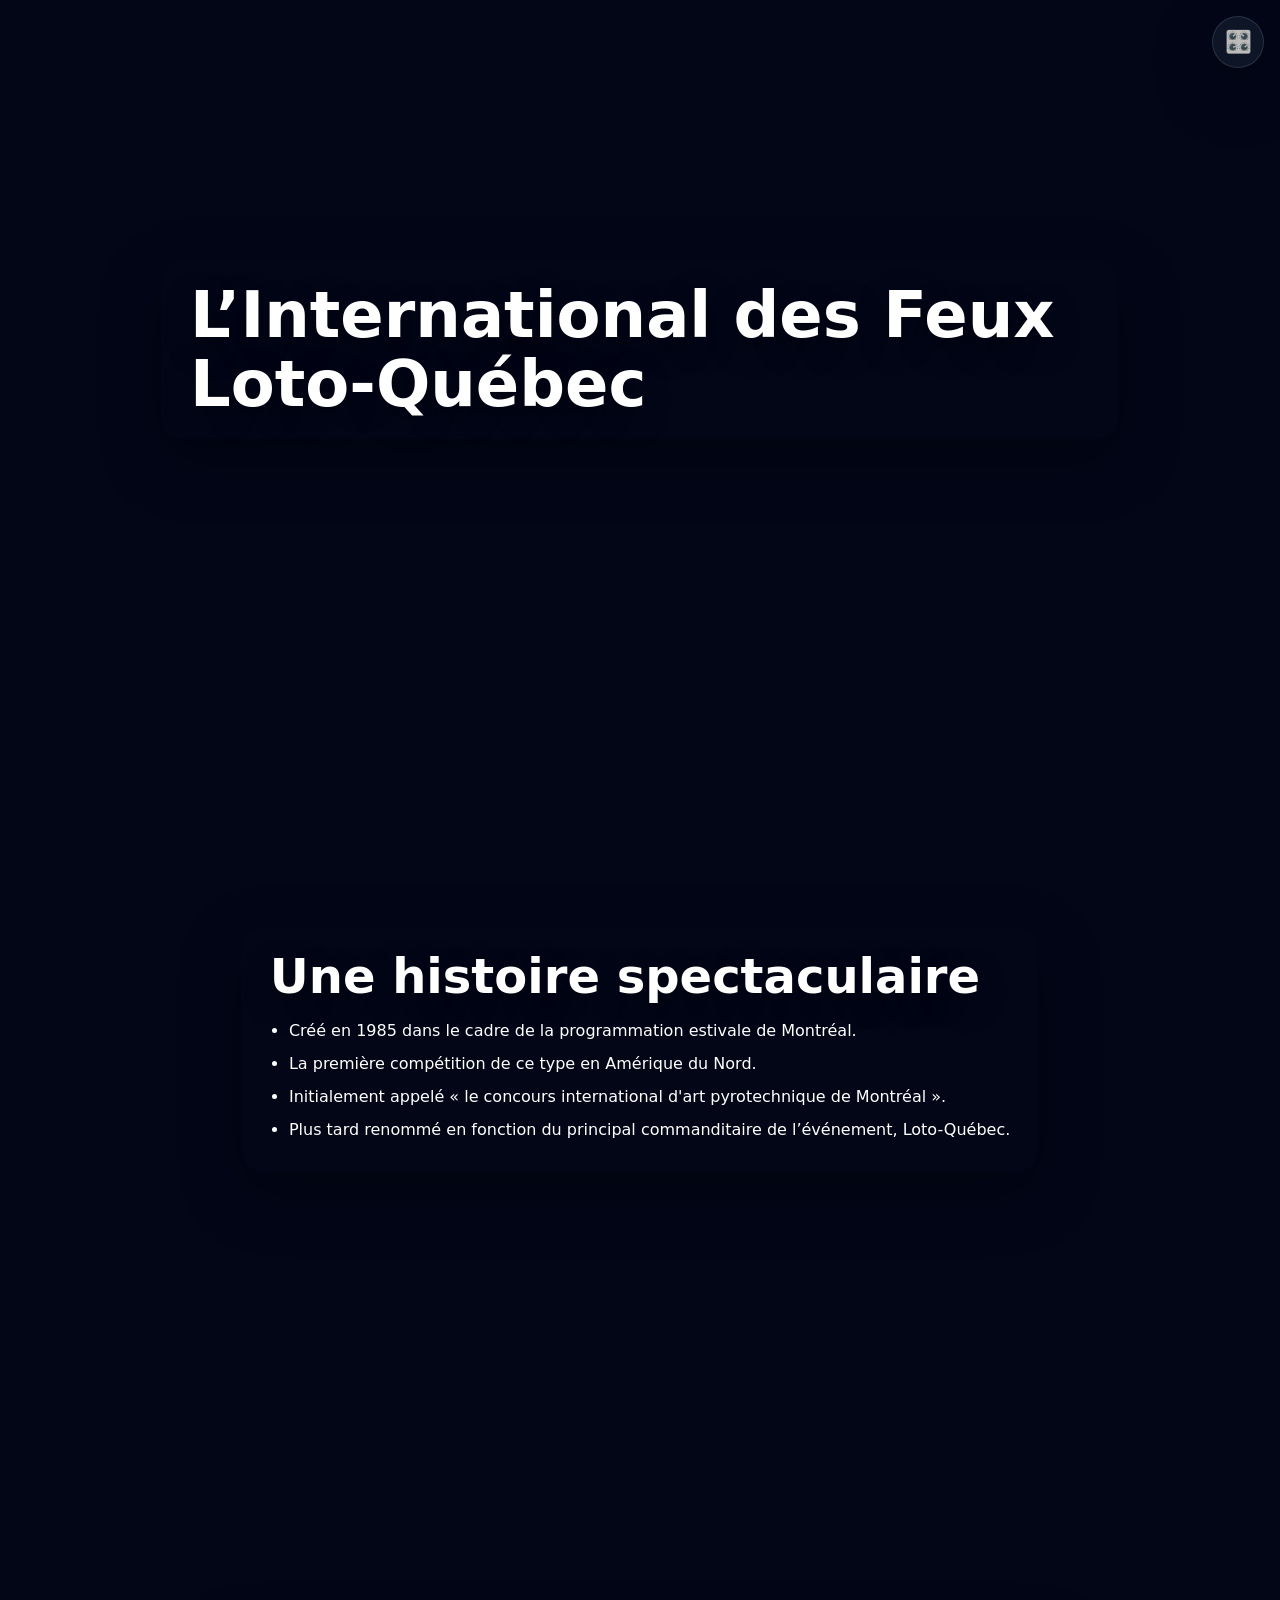
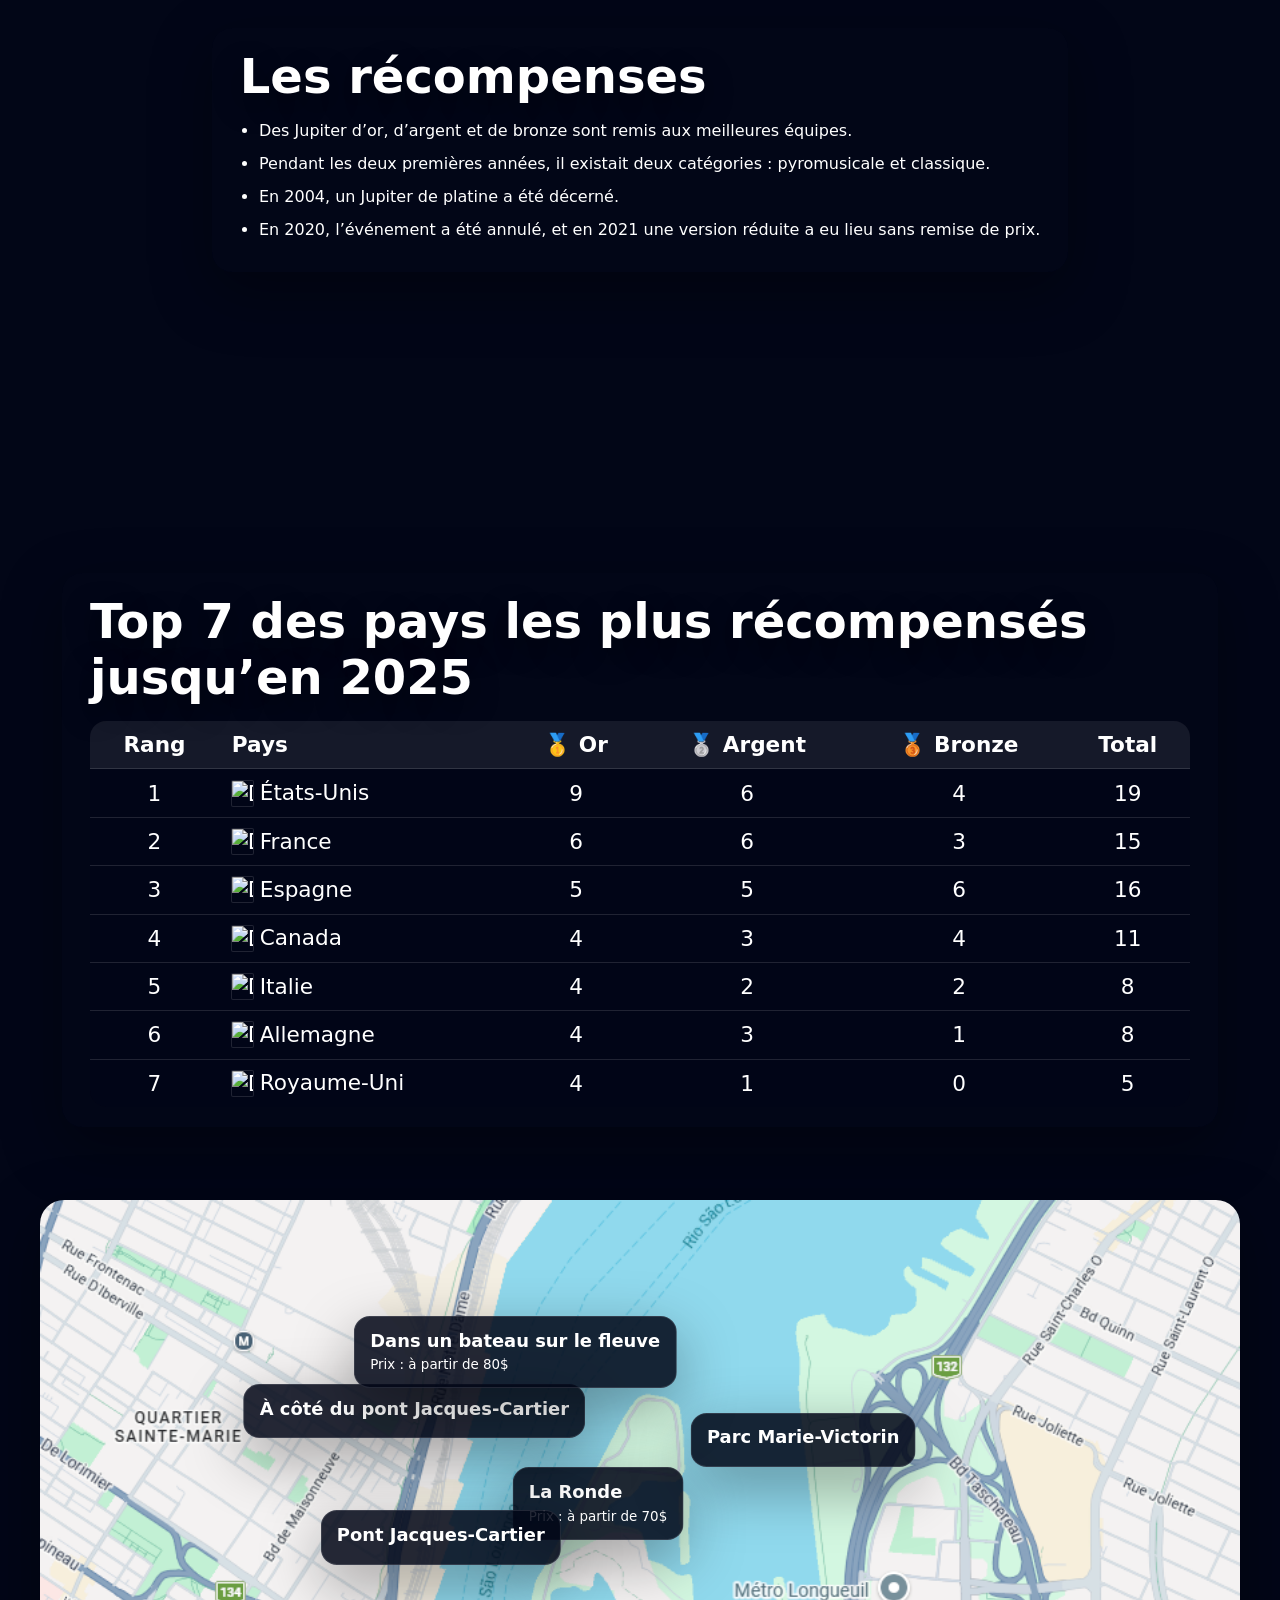
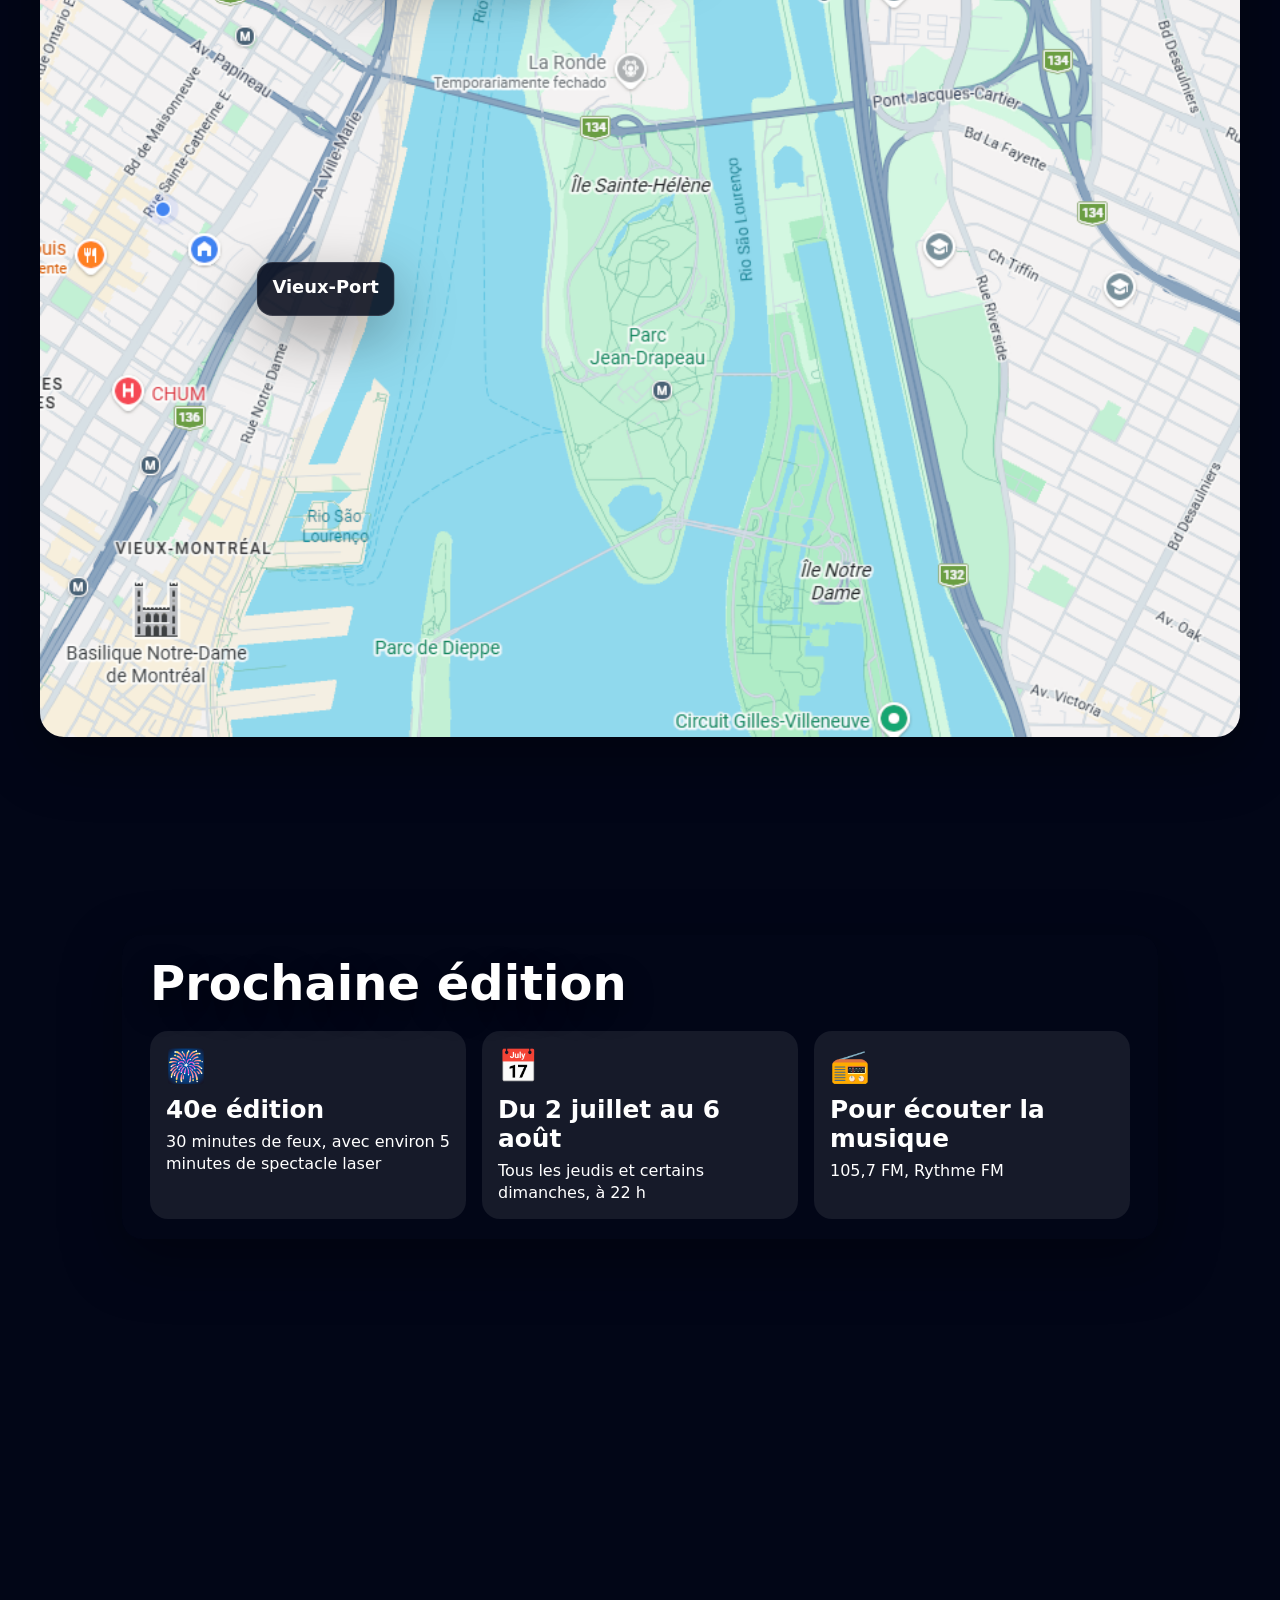
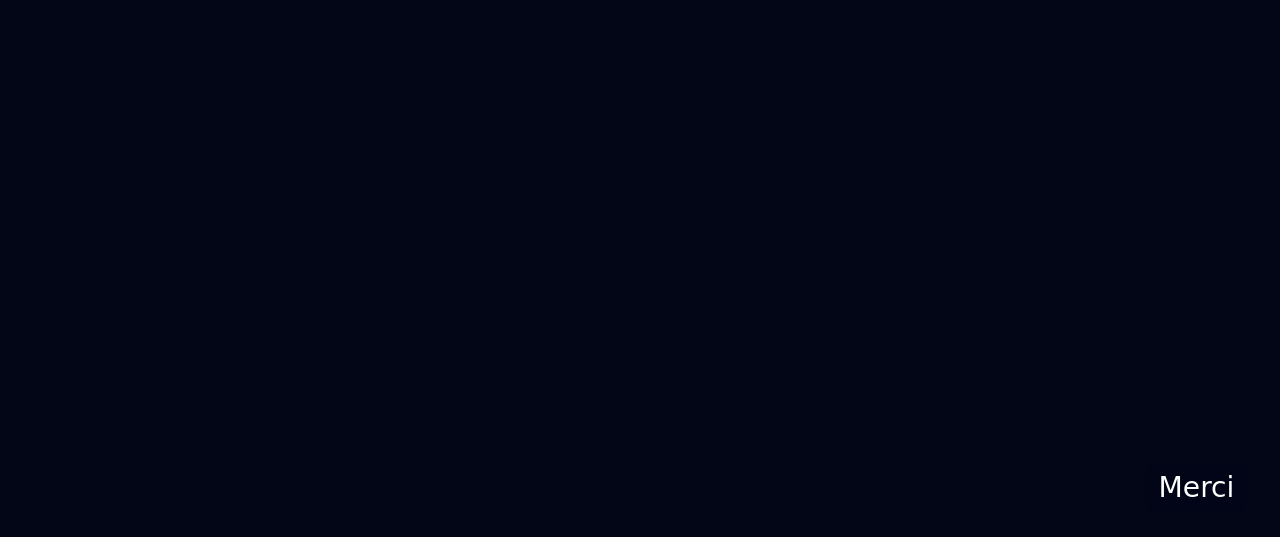
==== commit b1fb8535: "Add thank you closing slide" ====
--- a/index.html
+++ b/index.html
@@ -213,6 +213,11 @@
             </div>
           </div>
         </section>
+        <section>
+          <div class="thank-you-slide" style="background-image: url('https://cdn.sanity.io/images/bsnrdz4t/production/b82358d910ef865933dcd930f46d8936477a986b-2880x1600.png');">
+            <div class="thank-you-note">Merci</div>
+          </div>
+        </section>
       </div>
     </div>
 
--- a/styles.css
+++ b/styles.css
@@ -456,6 +456,27 @@
   }
 }
 
+.thank-you-slide {
+  position: relative;
+  width: 100%;
+  min-height: min(700px, 78vh);
+  border-radius: 24px;
+  background-size: cover;
+  background-position: center center;
+  overflow: hidden;
+}
+
+.thank-you-note {
+  position: absolute;
+  right: 2rem;
+  bottom: 1.5rem;
+  padding: 0.55rem 0.85rem;
+  border-radius: 14px;
+  background: rgba(2, 6, 23, 0.45);
+  color: white;
+  font-size: clamp(1.1rem, 2.2vw, 1.8rem);
+}
+
 .map-slide-shell {
   display: flex;
   align-items: center;
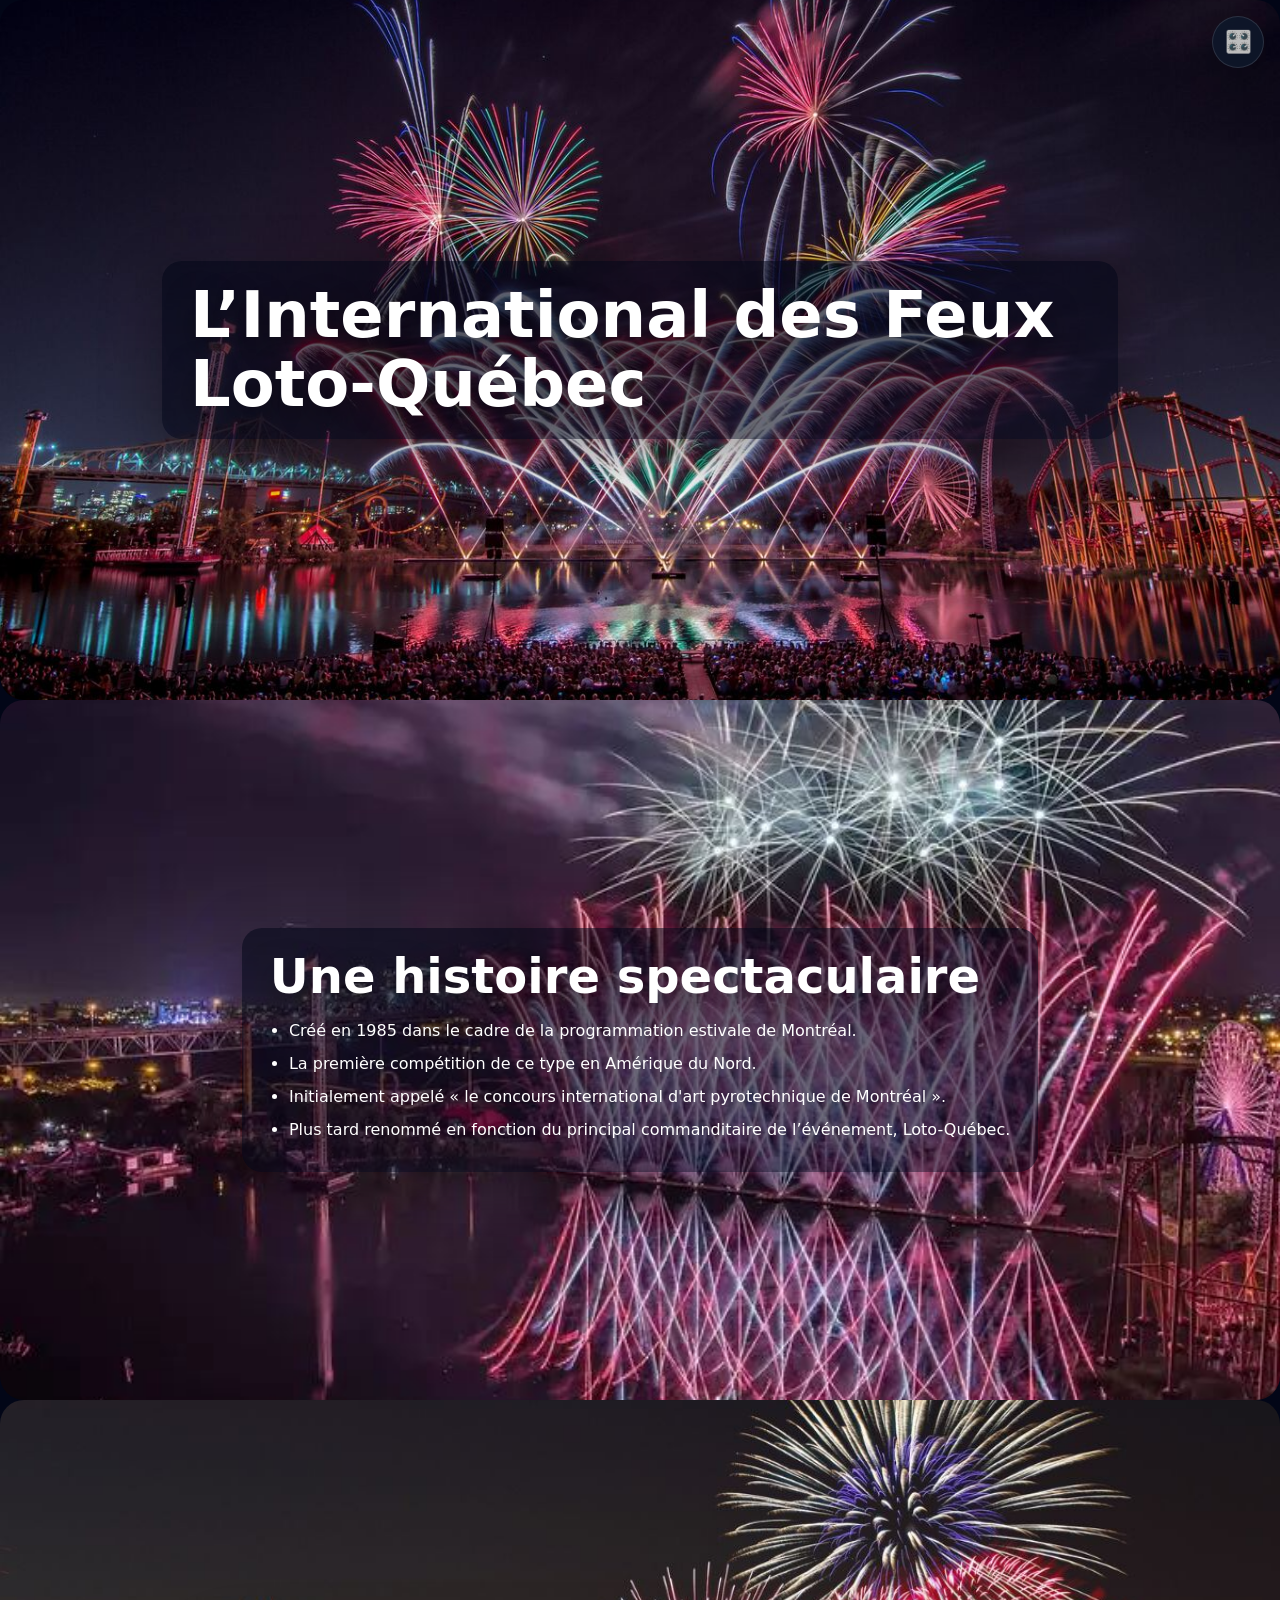
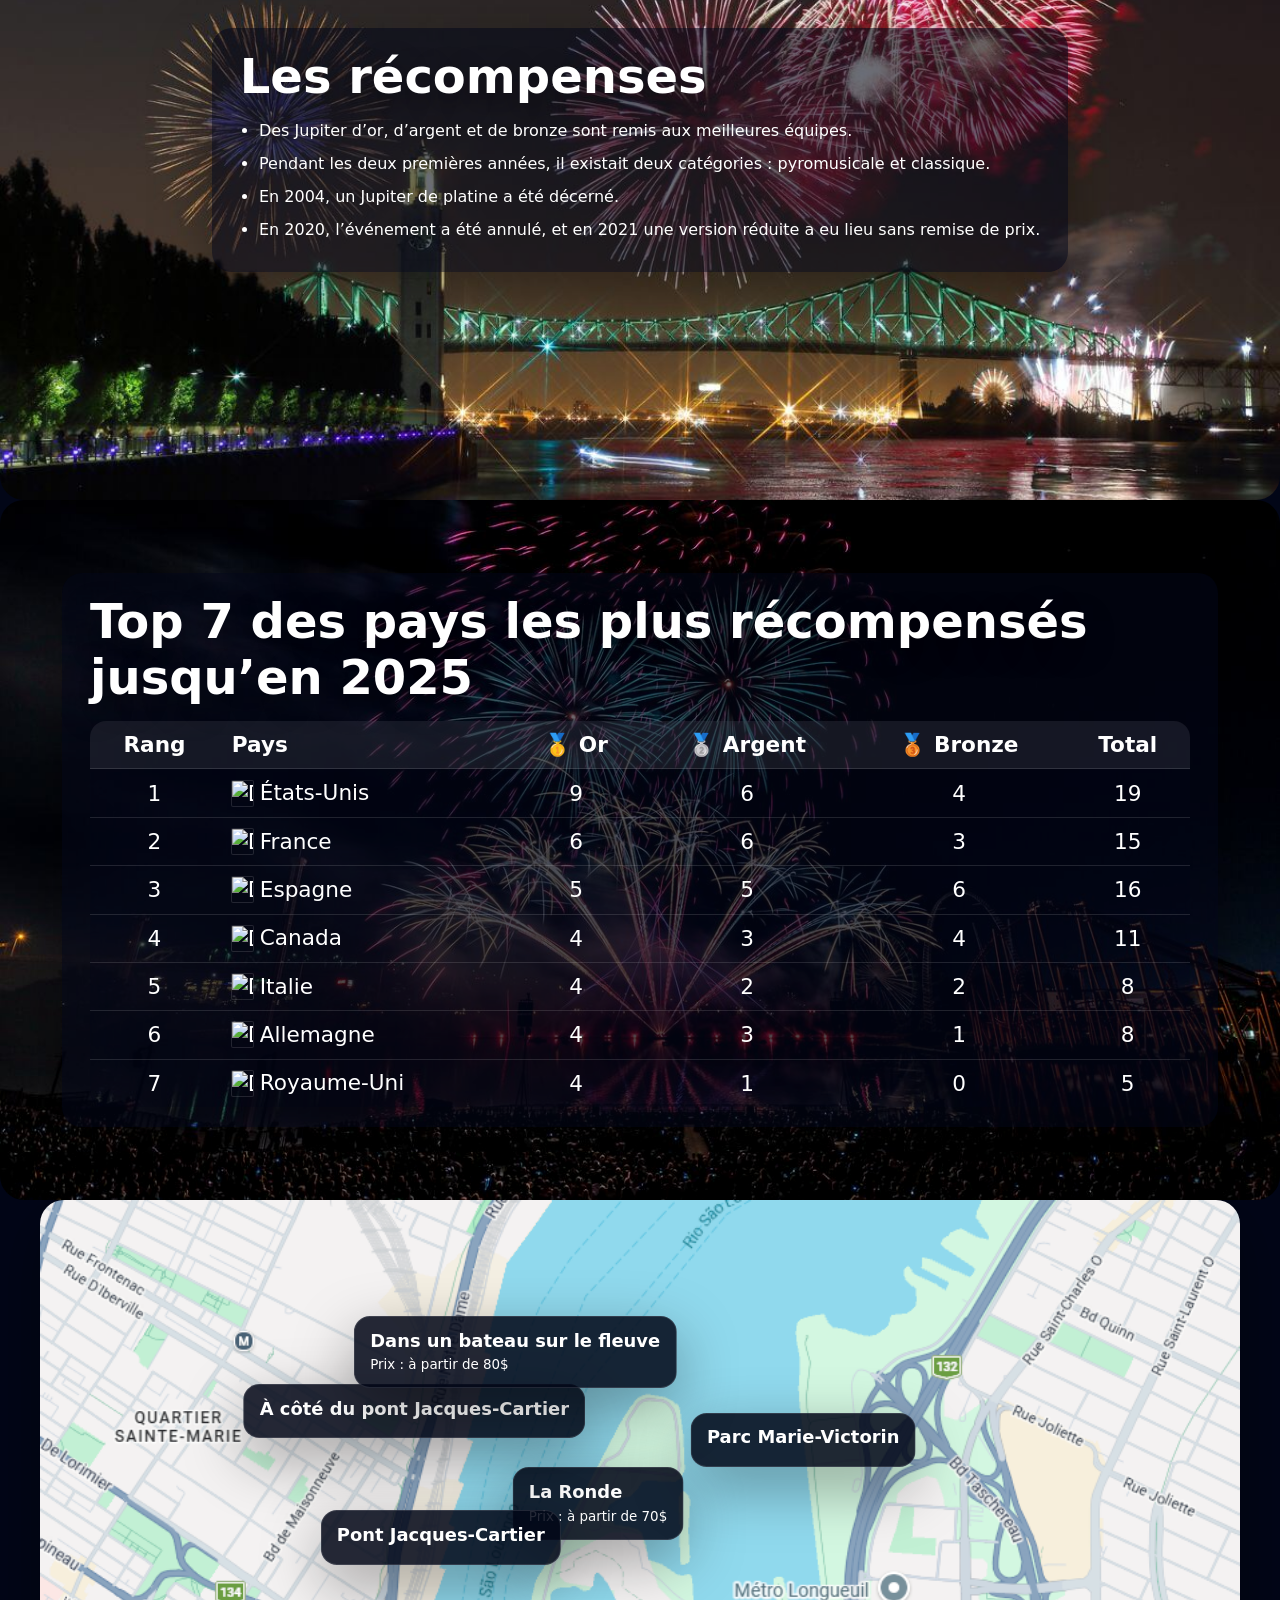
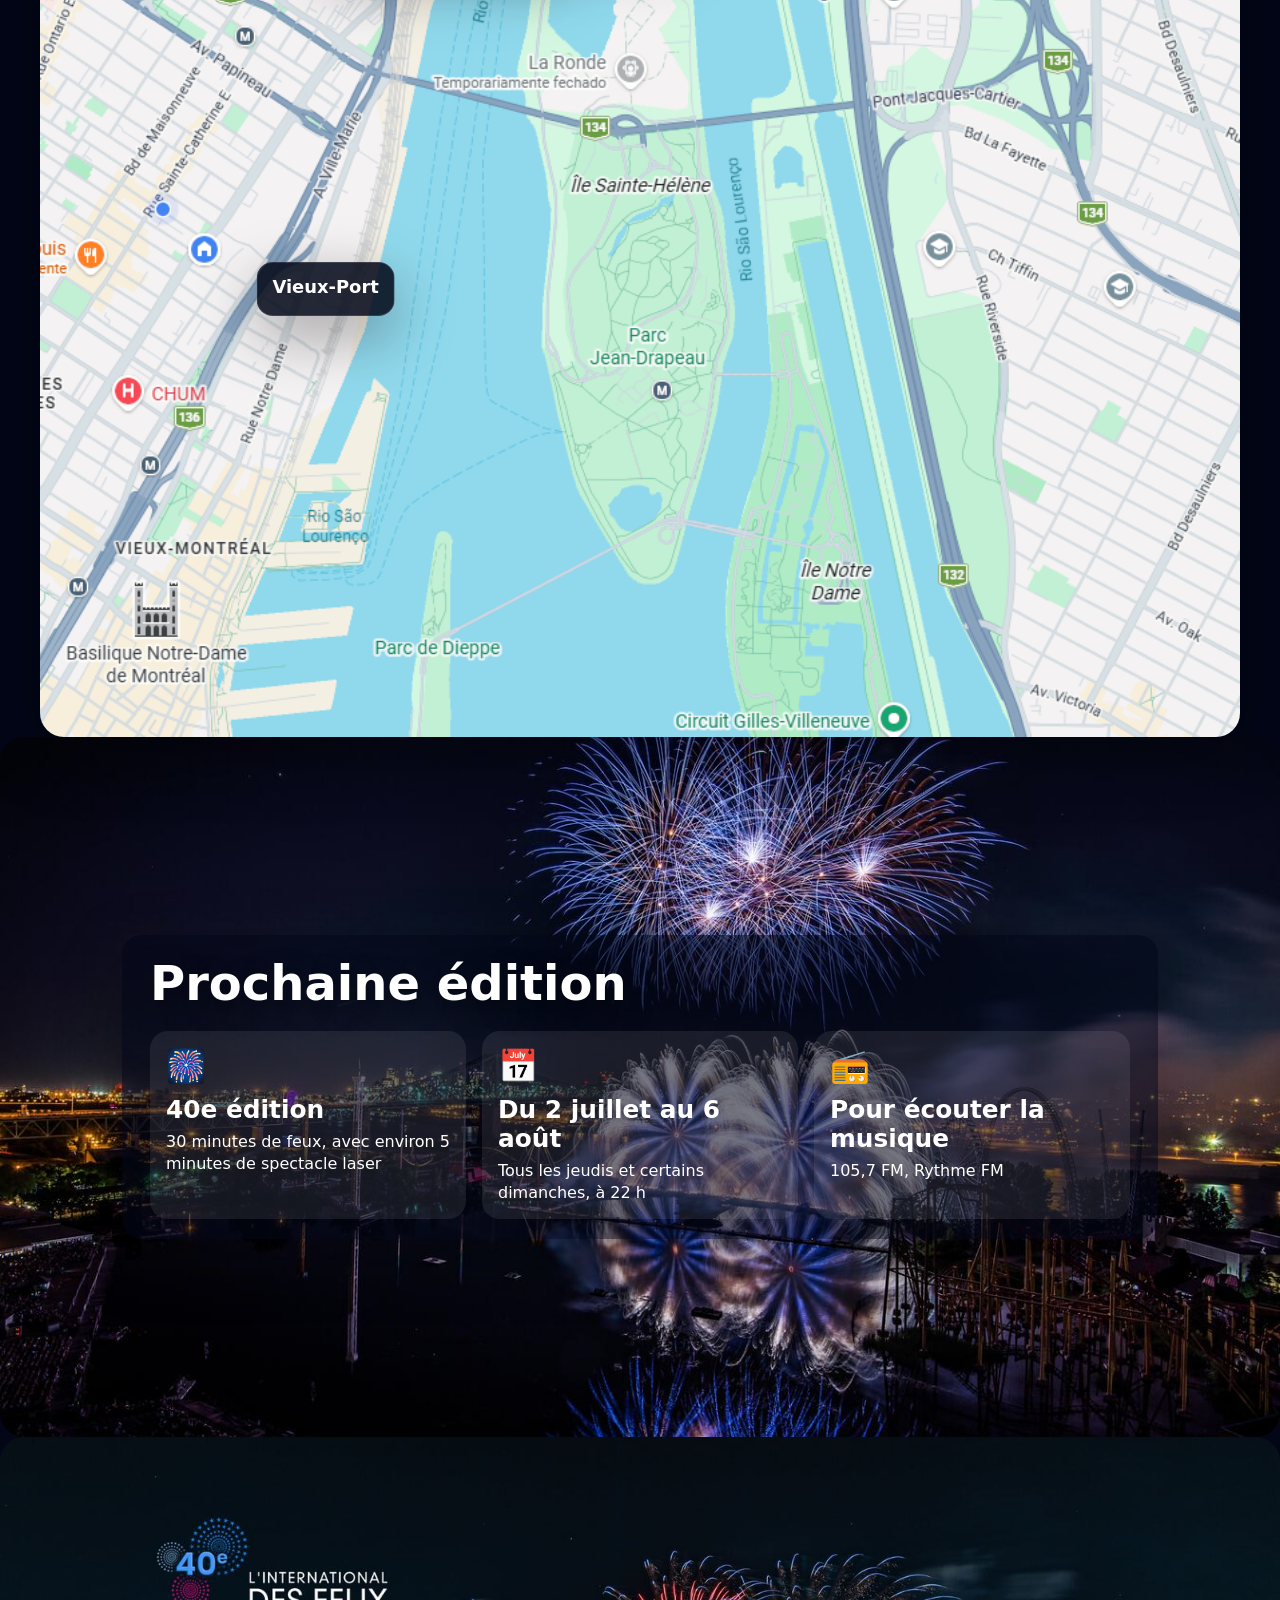
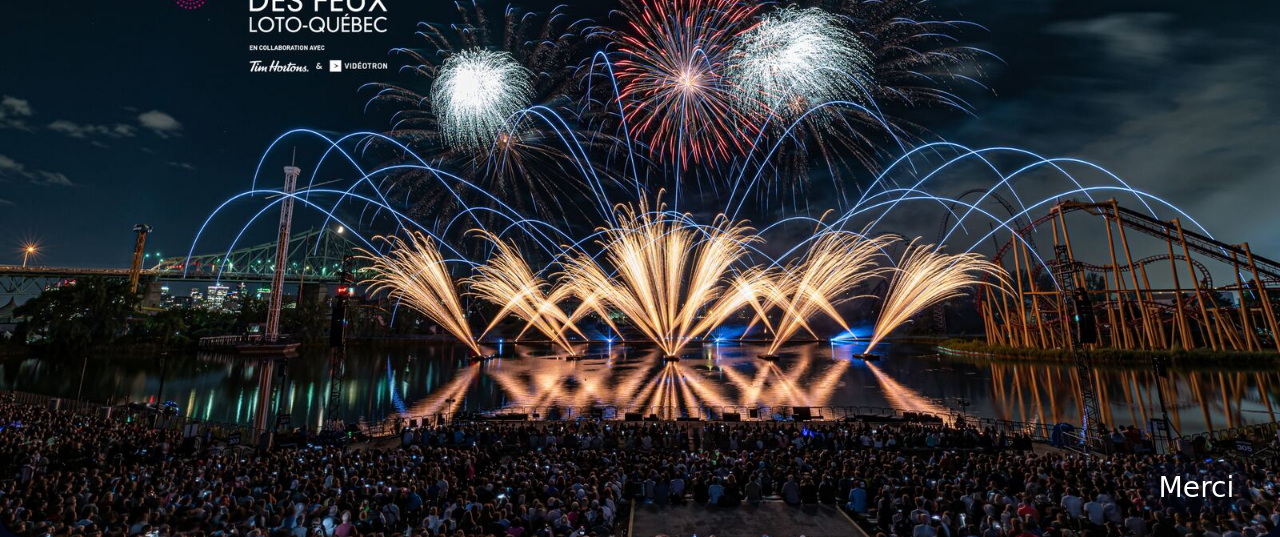
==== commit 269969c3: "Bundle optimized local slide backgrounds" ====
--- a/index.html
+++ b/index.html
@@ -38,7 +38,7 @@
     <div class="reveal">
       <div class="slides">
         <section>
-          <div class="hero-slide" style="background-image: url('https://res.cloudinary.com/dqmiqekxl/image/upload/c_auto,f_auto/photos_600_400/linternational_des_feux_loto_quebec_1');">
+          <div class="hero-slide" style="background-image: url('assets/slide-1.jpg');">
             <div class="hero-title fragment fade-in">
               <h1>L’International des Feux Loto-Québec</h1>
             </div>
@@ -46,7 +46,7 @@
         </section>
 
         <section>
-          <div class="content-slide" style="background-image: url('https://www.bonjourquebec.com/sites/default/files/styles/section_media_mobile_1x/public/2025-04/Montreal-International-des-Feux-Loto-Quebec-La-Ronde.jpg.webp?itok=B3CNpD3e');">
+          <div class="content-slide" style="background-image: url('assets/slide-2.jpg');">
             <div class="content-panel">
               <h2>Une histoire spectaculaire</h2>
               <ul>
@@ -60,7 +60,7 @@
         </section>
 
         <section>
-          <div class="content-slide" style="background-image: url('https://offloadmedia.feverup.com/montrealsecret.co/wp-content/uploads/2024/06/04091158/LInternational-des-Feux-Loto-Quebec.jpg');">
+          <div class="content-slide" style="background-image: url('assets/slide-3.jpg');">
             <div class="content-panel">
               <h2>Les récompenses</h2>
               <ul>
@@ -73,7 +73,7 @@
           </div>
         </section>
         <section>
-          <div class="content-slide" style="background-image: url('https://www.bonjourquebec.com/media/44504.jpg');">
+          <div class="content-slide" style="background-image: url('assets/slide-4.jpg');">
             <div class="content-panel table-panel">
               <h2>Top 7 des pays les plus récompensés jusqu’en 2025</h2>
               <table class="medal-table">
@@ -190,7 +190,7 @@
           </div>
         </section>
         <section>
-          <div class="content-slide" style="background-image: url('https://www.bonjourquebec.com/media/41711.jpg');">
+          <div class="content-slide" style="background-image: url('assets/slide-6.jpg');">
             <div class="content-panel info-panel">
               <h2>Prochaine édition</h2>
               <div class="info-grid">
@@ -214,7 +214,7 @@
           </div>
         </section>
         <section>
-          <div class="thank-you-slide" style="background-image: url('https://cdn.sanity.io/images/bsnrdz4t/production/b82358d910ef865933dcd930f46d8936477a986b-2880x1600.png');">
+          <div class="thank-you-slide" style="background-image: url('assets/slide-7.jpg');">
             <div class="thank-you-note">Merci</div>
           </div>
         </section>
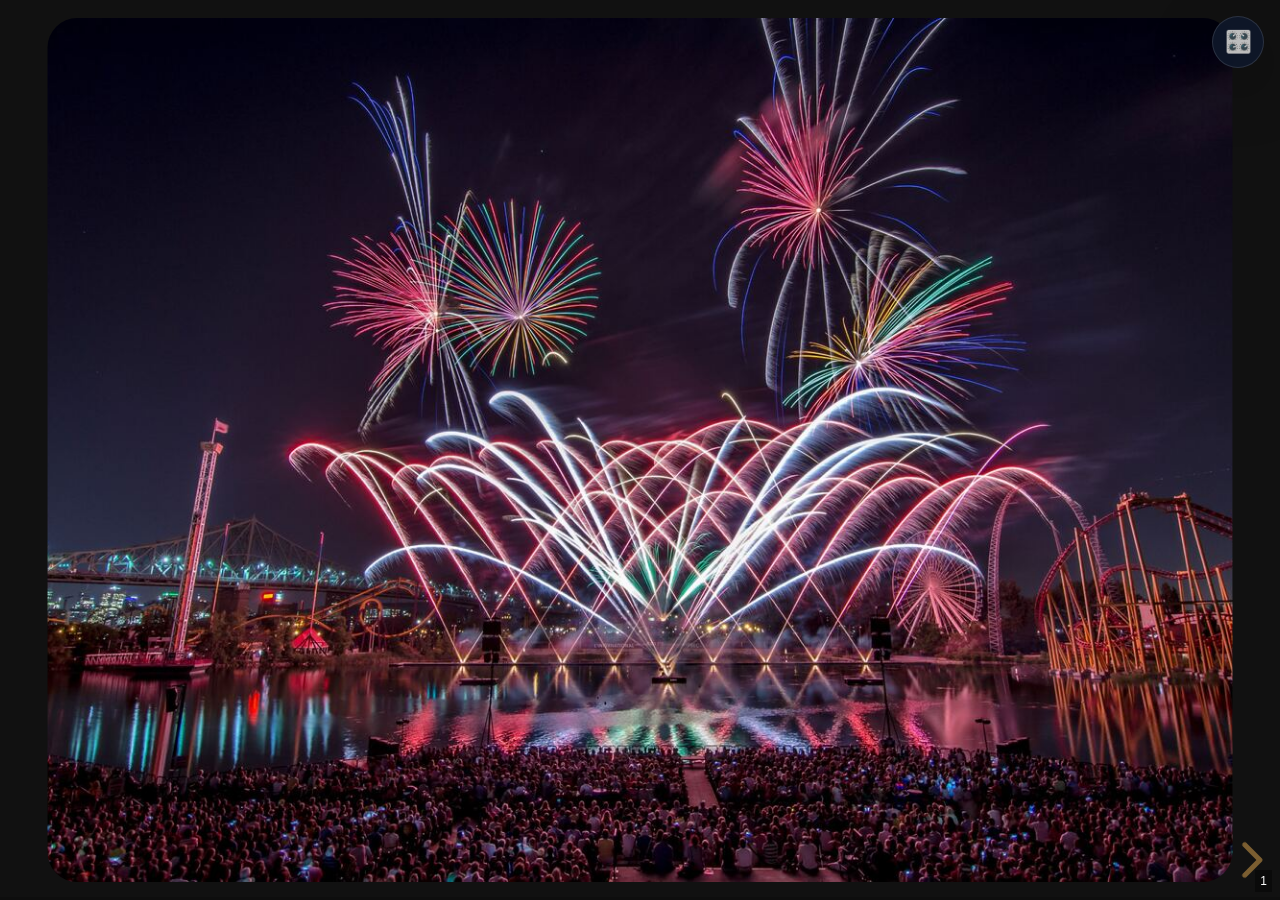
==== commit b574df3c: "Bundle Reveal.js and flag assets locally" ====
--- a/index.html
+++ b/index.html
@@ -5,9 +5,9 @@
     <meta name="viewport" content="width=device-width, initial-scale=1.0, maximum-scale=1.0, user-scalable=no" />
     <title>Montreal Fireworks</title>
     <link rel="icon" href="favicon.ico" sizes="any" />
-    <link rel="stylesheet" href="https://cdn.jsdelivr.net/npm/reveal.js@5/dist/reset.css" />
-    <link rel="stylesheet" href="https://cdn.jsdelivr.net/npm/reveal.js@5/dist/reveal.css" />
-    <link rel="stylesheet" href="https://cdn.jsdelivr.net/npm/reveal.js@5/dist/theme/night.css" id="theme" />
+    <link rel="stylesheet" href="vendor/reveal/dist/reset.css" />
+    <link rel="stylesheet" href="vendor/reveal/dist/reveal.css" />
+    <link rel="stylesheet" href="vendor/reveal/dist/theme/night.css" id="theme" />
     <link rel="stylesheet" href="styles.css" />
   </head>
   <body class="presentation-page">
@@ -90,7 +90,7 @@
                 <tbody>
                   <tr class="fragment fade-in-then-semi-out" data-fragment-index="0">
                     <td>1</td>
-                    <td><span class="country-cell"><img class="flag-icon" src="https://flagcdn.com/w40/us.png" alt="Drapeau des États-Unis" /> <span>États-Unis</span></span></td>
+                    <td><span class="country-cell"><img class="flag-icon" src="vendor/flags/us.png" alt="Drapeau des États-Unis" /> <span>États-Unis</span></span></td>
                     <td>9</td>
                     <td>6</td>
                     <td>4</td>
@@ -98,7 +98,7 @@
                   </tr>
                   <tr class="fragment fade-in-then-semi-out" data-fragment-index="1">
                     <td>2</td>
-                    <td><span class="country-cell"><img class="flag-icon" src="https://flagcdn.com/w40/fr.png" alt="Drapeau de la France" /> <span>France</span></span></td>
+                    <td><span class="country-cell"><img class="flag-icon" src="vendor/flags/fr.png" alt="Drapeau de la France" /> <span>France</span></span></td>
                     <td>6</td>
                     <td>6</td>
                     <td>3</td>
@@ -106,7 +106,7 @@
                   </tr>
                   <tr class="fragment fade-in-then-semi-out" data-fragment-index="2">
                     <td>3</td>
-                    <td><span class="country-cell"><img class="flag-icon" src="https://flagcdn.com/w40/es.png" alt="Drapeau de l’Espagne" /> <span>Espagne</span></span></td>
+                    <td><span class="country-cell"><img class="flag-icon" src="vendor/flags/es.png" alt="Drapeau de l’Espagne" /> <span>Espagne</span></span></td>
                     <td>5</td>
                     <td>5</td>
                     <td>6</td>
@@ -114,7 +114,7 @@
                   </tr>
                   <tr class="fragment fade-in-then-semi-out" data-fragment-index="3">
                     <td>4</td>
-                    <td><span class="country-cell"><img class="flag-icon" src="https://flagcdn.com/w40/ca.png" alt="Drapeau du Canada" /> <span>Canada</span></span></td>
+                    <td><span class="country-cell"><img class="flag-icon" src="vendor/flags/ca.png" alt="Drapeau du Canada" /> <span>Canada</span></span></td>
                     <td>4</td>
                     <td>3</td>
                     <td>4</td>
@@ -122,7 +122,7 @@
                   </tr>
                   <tr class="fragment fade-in-then-semi-out" data-fragment-index="4">
                     <td>5</td>
-                    <td><span class="country-cell"><img class="flag-icon" src="https://flagcdn.com/w40/it.png" alt="Drapeau de l’Italie" /> <span>Italie</span></span></td>
+                    <td><span class="country-cell"><img class="flag-icon" src="vendor/flags/it.png" alt="Drapeau de l’Italie" /> <span>Italie</span></span></td>
                     <td>4</td>
                     <td>2</td>
                     <td>2</td>
@@ -130,7 +130,7 @@
                   </tr>
                   <tr class="fragment fade-in-then-semi-out" data-fragment-index="5">
                     <td>6</td>
-                    <td><span class="country-cell"><img class="flag-icon" src="https://flagcdn.com/w40/de.png" alt="Drapeau de l’Allemagne" /> <span>Allemagne</span></span></td>
+                    <td><span class="country-cell"><img class="flag-icon" src="vendor/flags/de.png" alt="Drapeau de l’Allemagne" /> <span>Allemagne</span></span></td>
                     <td>4</td>
                     <td>3</td>
                     <td>1</td>
@@ -138,7 +138,7 @@
                   </tr>
                   <tr class="fragment fade-in-then-semi-out" data-fragment-index="6">
                     <td>7</td>
-                    <td><span class="country-cell"><img class="flag-icon" src="https://flagcdn.com/w40/gb.png" alt="Drapeau du Royaume-Uni" /> <span>Royaume-Uni</span></span></td>
+                    <td><span class="country-cell"><img class="flag-icon" src="vendor/flags/gb.png" alt="Drapeau du Royaume-Uni" /> <span>Royaume-Uni</span></span></td>
                     <td>4</td>
                     <td>1</td>
                     <td>0</td>
@@ -221,7 +221,7 @@
       </div>
     </div>
 
-    <script src="https://cdn.jsdelivr.net/npm/reveal.js@5/dist/reveal.js"></script>
+    <script src="vendor/reveal/dist/reveal.js"></script>
     <script src="vendor/qrious.min.js"></script>
     <script src="https://cdn.ably.com/lib/ably.min-2.js"></script>
     <script src="app.js"></script>
--- a/vendor/reveal/dist/reveal.css
+++ b/vendor/reveal/dist/reveal.css
@@ -0,0 +1,9 @@
+/**
+ * reveal.js 5.2.0
+ * https://revealjs.com
+ * MIT licensed
+ *
+ * Copyright (C) 2011-2024 Hakim El Hattab, https://hakim.se
+ */
+
+.reveal .r-stretch,.reveal .stretch{max-width:none;max-height:none}.reveal pre.r-stretch code,.reveal pre.stretch code{height:100%;max-height:100%;box-sizing:border-box}.reveal .r-fit-text{display:inline-block;white-space:nowrap}.reveal .r-stack{display:grid;grid-template-rows:100%}.reveal .r-stack>*{grid-area:1/1;margin:auto}.reveal .r-hstack,.reveal .r-vstack{display:flex}.reveal .r-hstack img,.reveal .r-hstack video,.reveal .r-vstack img,.reveal .r-vstack video{min-width:0;min-height:0;object-fit:contain}.reveal .r-vstack{flex-direction:column;align-items:center;justify-content:center}.reveal .r-hstack{flex-direction:row;align-items:center;justify-content:center}.reveal .items-stretch{align-items:stretch}.reveal .items-start{align-items:flex-start}.reveal .items-center{align-items:center}.reveal .items-end{align-items:flex-end}.reveal .justify-between{justify-content:space-between}.reveal .justify-around{justify-content:space-around}.reveal .justify-start{justify-content:flex-start}.reveal .justify-center{justify-content:center}.reveal .justify-end{justify-content:flex-end}html.reveal-full-page{width:100%;height:100%;height:100vh;height:calc(var(--vh,1vh) * 100);height:100dvh;overflow:hidden}.reveal-viewport{height:100%;overflow:hidden;position:relative;line-height:1;margin:0;background-color:#fff;color:#000;--r-controls-spacing:12px;--r-overlay-header-height:40px;--r-overlay-margin:0px;--r-overlay-padding:6px;--r-overlay-gap:5px}@media screen and (max-width:1024px),(max-height:768px){.reveal-viewport{--r-overlay-header-height:26px}}.reveal-viewport:fullscreen{top:0!important;left:0!important;width:100%!important;height:100%!important;transform:none!important}.reveal .fragment{transition:all .2s ease}.reveal .fragment:not(.custom){opacity:0;visibility:hidden;will-change:opacity}.reveal .fragment.visible{opacity:1;visibility:inherit}.reveal .fragment.disabled{transition:none}.reveal .fragment.grow{opacity:1;visibility:inherit}.reveal .fragment.grow.visible{transform:scale(1.3)}.reveal .fragment.shrink{opacity:1;visibility:inherit}.reveal .fragment.shrink.visible{transform:scale(.7)}.reveal .fragment.zoom-in{transform:scale(.1)}.reveal .fragment.zoom-in.visible{transform:none}.reveal .fragment.fade-out{opacity:1;visibility:inherit}.reveal .fragment.fade-out.visible{opacity:0;visibility:hidden}.reveal .fragment.semi-fade-out{opacity:1;visibility:inherit}.reveal .fragment.semi-fade-out.visible{opacity:.5;visibility:inherit}.reveal .fragment.strike{opacity:1;visibility:inherit}.reveal .fragment.strike.visible{text-decoration:line-through}.reveal .fragment.fade-up{transform:translate(0,40px)}.reveal .fragment.fade-up.visible{transform:translate(0,0)}.reveal .fragment.fade-down{transform:translate(0,-40px)}.reveal .fragment.fade-down.visible{transform:translate(0,0)}.reveal .fragment.fade-right{transform:translate(-40px,0)}.reveal .fragment.fade-right.visible{transform:translate(0,0)}.reveal .fragment.fade-left{transform:translate(40px,0)}.reveal .fragment.fade-left.visible{transform:translate(0,0)}.reveal .fragment.current-visible,.reveal .fragment.fade-in-then-out{opacity:0;visibility:hidden}.reveal .fragment.current-visible.current-fragment,.reveal .fragment.fade-in-then-out.current-fragment{opacity:1;visibility:inherit}.reveal .fragment.fade-in-then-semi-out{opacity:0;visibility:hidden}.reveal .fragment.fade-in-then-semi-out.visible{opacity:.5;visibility:inherit}.reveal .fragment.fade-in-then-semi-out.current-fragment{opacity:1;visibility:inherit}.reveal .fragment.highlight-blue,.reveal .fragment.highlight-current-blue,.reveal .fragment.highlight-current-green,.reveal .fragment.highlight-current-red,.reveal .fragment.highlight-green,.reveal .fragment.highlight-red{opacity:1;visibility:inherit}.reveal .fragment.highlight-red.visible{color:#ff2c2d}.reveal .fragment.highlight-green.visible{color:#17ff2e}.reveal .fragment.highlight-blue.visible{color:#1b91ff}.reveal .fragment.highlight-current-red.current-fragment{color:#ff2c2d}.reveal .fragment.highlight-current-green.current-fragment{color:#17ff2e}.reveal .fragment.highlight-current-blue.current-fragment{color:#1b91ff}.reveal:after{content:"";font-style:italic}.reveal iframe{z-index:1}.reveal a{position:relative}@keyframes bounce-right{0%,10%,25%,40%,50%{transform:translateX(0)}20%{transform:translateX(10px)}30%{transform:translateX(-5px)}}@keyframes bounce-left{0%,10%,25%,40%,50%{transform:translateX(0)}20%{transform:translateX(-10px)}30%{transform:translateX(5px)}}@keyframes bounce-down{0%,10%,25%,40%,50%{transform:translateY(0)}20%{transform:translateY(10px)}30%{transform:translateY(-5px)}}.reveal .controls{display:none;position:absolute;top:auto;bottom:var(--r-controls-spacing);right:var(--r-controls-spacing);left:auto;z-index:11;color:#000;pointer-events:none;font-size:10px}.reveal .controls button{position:absolute;padding:0;background-color:transparent;border:0;outline:0;cursor:pointer;color:currentColor;transform:scale(.9999);transition:color .2s ease,opacity .2s ease,transform .2s ease;z-index:2;pointer-events:auto;font-size:inherit;visibility:hidden;opacity:0;-webkit-appearance:none;-webkit-tap-highlight-color:transparent}.reveal .controls .controls-arrow:after,.reveal .controls .controls-arrow:before{content:"";position:absolute;top:0;left:0;width:2.6em;height:.5em;border-radius:.25em;background-color:currentColor;transition:all .15s ease,background-color .8s ease;transform-origin:.2em 50%;will-change:transform}.reveal .controls .controls-arrow{position:relative;width:3.6em;height:3.6em}.reveal .controls .controls-arrow:before{transform:translateX(.5em) translateY(1.55em) rotate(45deg)}.reveal .controls .controls-arrow:after{transform:translateX(.5em) translateY(1.55em) rotate(-45deg)}.reveal .controls .controls-arrow:hover:before{transform:translateX(.5em) translateY(1.55em) rotate(40deg)}.reveal .controls .controls-arrow:hover:after{transform:translateX(.5em) translateY(1.55em) rotate(-40deg)}.reveal .controls .controls-arrow:active:before{transform:translateX(.5em) translateY(1.55em) rotate(36deg)}.reveal .controls .controls-arrow:active:after{transform:translateX(.5em) translateY(1.55em) rotate(-36deg)}.reveal .controls .navigate-left{right:6.4em;bottom:3.2em;transform:translateX(-10px)}.reveal .controls .navigate-left.highlight{animation:bounce-left 2s 50 both ease-out}.reveal .controls .navigate-right{right:0;bottom:3.2em;transform:translateX(10px)}.reveal .controls .navigate-right .controls-arrow{transform:rotate(180deg)}.reveal .controls .navigate-right.highlight{animation:bounce-right 2s 50 both ease-out}.reveal .controls .navigate-up{right:3.2em;bottom:6.4em;transform:translateY(-10px)}.reveal .controls .navigate-up .controls-arrow{transform:rotate(90deg)}.reveal .controls .navigate-down{right:3.2em;bottom:-1.4em;padding-bottom:1.4em;transform:translateY(10px)}.reveal .controls .navigate-down .controls-arrow{transform:rotate(-90deg)}.reveal .controls .navigate-down.highlight{animation:bounce-down 2s 50 both ease-out}.reveal .controls[data-controls-back-arrows=faded] .navigate-up.enabled{opacity:.3}.reveal .controls[data-controls-back-arrows=faded] .navigate-up.enabled:hover{opacity:1}.reveal .controls[data-controls-back-arrows=hidden] .navigate-up.enabled{opacity:0;visibility:hidden}.reveal .controls .enabled{visibility:visible;opacity:.9;cursor:pointer;transform:none}.reveal .controls .enabled.fragmented{opacity:.5}.reveal .controls .enabled.fragmented:hover,.reveal .controls .enabled:hover{opacity:1}.reveal:not(.rtl) .controls[data-controls-back-arrows=faded] .navigate-left.enabled{opacity:.3}.reveal:not(.rtl) .controls[data-controls-back-arrows=faded] .navigate-left.enabled:hover{opacity:1}.reveal:not(.rtl) .controls[data-controls-back-arrows=hidden] .navigate-left.enabled{opacity:0;visibility:hidden}.reveal.rtl .controls[data-controls-back-arrows=faded] .navigate-right.enabled{opacity:.3}.reveal.rtl .controls[data-controls-back-arrows=faded] .navigate-right.enabled:hover{opacity:1}.reveal.rtl .controls[data-controls-back-arrows=hidden] .navigate-right.enabled{opacity:0;visibility:hidden}.reveal[data-navigation-mode=linear].has-horizontal-slides .navigate-down,.reveal[data-navigation-mode=linear].has-horizontal-slides .navigate-up{display:none}.reveal:not(.has-vertical-slides) .controls .navigate-left,.reveal[data-navigation-mode=linear].has-horizontal-slides .navigate-left{bottom:1.4em;right:5.5em}.reveal:not(.has-vertical-slides) .controls .navigate-right,.reveal[data-navigation-mode=linear].has-horizontal-slides .navigate-right{bottom:1.4em;right:.5em}.reveal:not(.has-horizontal-slides) .controls .navigate-up{right:1.4em;bottom:5em}.reveal:not(.has-horizontal-slides) .controls .navigate-down{right:1.4em;bottom:.5em}.reveal.has-dark-background .controls{color:#fff}.reveal.has-light-background .controls{color:#000}.reveal.no-hover .controls .controls-arrow:active:before,.reveal.no-hover .controls .controls-arrow:hover:before{transform:translateX(.5em) translateY(1.55em) rotate(45deg)}.reveal.no-hover .controls .controls-arrow:active:after,.reveal.no-hover .controls .controls-arrow:hover:after{transform:translateX(.5em) translateY(1.55em) rotate(-45deg)}@media screen and (min-width:500px){.reveal-viewport{--r-controls-spacing:0.8em}.reveal .controls[data-controls-layout=edges]{top:0;right:0;bottom:0;left:0}.reveal .controls[data-controls-layout=edges] .navigate-down,.reveal .controls[data-controls-layout=edges] .navigate-left,.reveal .controls[data-controls-layout=edges] .navigate-right,.reveal .controls[data-controls-layout=edges] .navigate-up{bottom:auto;right:auto}.reveal .controls[data-controls-layout=edges] .navigate-left{top:50%;left:var(--r-controls-spacing);margin-top:-1.8em}.reveal .controls[data-controls-layout=edges] .navigate-right{top:50%;right:var(--r-controls-spacing);margin-top:-1.8em}.reveal .controls[data-controls-layout=edges] .navigate-up{top:var(--r-controls-spacing);left:50%;margin-left:-1.8em}.reveal .controls[data-controls-layout=edges] .navigate-down{bottom:calc(var(--r-controls-spacing) - 1.4em + .3em);left:50%;margin-left:-1.8em}}.reveal .progress{position:absolute;display:none;height:3px;width:100%;bottom:0;left:0;z-index:10;background-color:rgba(0,0,0,.2);color:#fff}.reveal .progress:after{content:"";display:block;position:absolute;height:10px;width:100%;top:-10px}.reveal .progress span{display:block;height:100%;width:100%;background-color:currentColor;transition:transform .8s cubic-bezier(.26,.86,.44,.985);transform-origin:0 0;transform:scaleX(0)}.reveal .slide-number{position:absolute;display:block;right:8px;bottom:8px;z-index:31;font-family:Helvetica,sans-serif;font-size:12px;line-height:1;color:#fff;background-color:rgba(0,0,0,.4);padding:5px}.reveal .slide-number a{color:currentColor}.reveal .slide-number-delimiter{margin:0 3px}.reveal{position:relative;width:100%;height:100%;overflow:hidden;touch-action:pinch-zoom}.reveal.embedded{touch-action:pan-y}.reveal.embedded.is-vertical-slide{touch-action:none}.reveal .slides{position:absolute;width:100%;height:100%;top:0;right:0;bottom:0;left:0;margin:auto;pointer-events:none;overflow:visible;z-index:1;text-align:center;perspective:600px;perspective-origin:50% 40%}.reveal .slides>section{perspective:600px}.reveal .slides>section,.reveal .slides>section>section{display:none;position:absolute;width:100%;pointer-events:auto;z-index:10;transform-style:flat;transition:transform-origin .8s cubic-bezier(.26,.86,.44,.985),transform .8s cubic-bezier(.26,.86,.44,.985),visibility .8s cubic-bezier(.26,.86,.44,.985),opacity .8s cubic-bezier(.26,.86,.44,.985)}.reveal[data-transition-speed=fast] .slides section{transition-duration:.4s}.reveal[data-transition-speed=slow] .slides section{transition-duration:1.2s}.reveal .slides section[data-transition-speed=fast]{transition-duration:.4s}.reveal .slides section[data-transition-speed=slow]{transition-duration:1.2s}.reveal .slides>section.stack{padding-top:0;padding-bottom:0;pointer-events:none;height:100%}.reveal .slides>section.present,.reveal .slides>section>section.present{display:block;z-index:11;opacity:1}.reveal .slides>section:empty,.reveal .slides>section>section:empty,.reveal .slides>section>section[data-background-interactive],.reveal .slides>section[data-background-interactive]{pointer-events:none}.reveal.center,.reveal.center .slides,.reveal.center .slides section{min-height:0!important}.reveal .slides>section:not(.present),.reveal .slides>section>section:not(.present){pointer-events:none}.reveal.overview .slides>section,.reveal.overview .slides>section>section{pointer-events:auto}.reveal .slides>section.future,.reveal .slides>section.future>section,.reveal .slides>section.past,.reveal .slides>section.past>section,.reveal .slides>section>section.future,.reveal .slides>section>section.past{opacity:0}.reveal .slides>section[data-transition=slide].past,.reveal .slides>section[data-transition~=slide-out].past,.reveal.slide .slides>section:not([data-transition]).past{transform:translate(-150%,0)}.reveal .slides>section[data-transition=slide].future,.reveal .slides>section[data-transition~=slide-in].future,.reveal.slide .slides>section:not([data-transition]).future{transform:translate(150%,0)}.reveal .slides>section>section[data-transition=slide].past,.reveal .slides>section>section[data-transition~=slide-out].past,.reveal.slide .slides>section>section:not([data-transition]).past{transform:translate(0,-150%)}.reveal .slides>section>section[data-transition=slide].future,.reveal .slides>section>section[data-transition~=slide-in].future,.reveal.slide .slides>section>section:not([data-transition]).future{transform:translate(0,150%)}.reveal .slides>section[data-transition=linear].past,.reveal .slides>section[data-transition~=linear-out].past,.reveal.linear .slides>section:not([data-transition]).past{transform:translate(-150%,0)}.reveal .slides>section[data-transition=linear].future,.reveal .slides>section[data-transition~=linear-in].future,.reveal.linear .slides>section:not([data-transition]).future{transform:translate(150%,0)}.reveal .slides>section>section[data-transition=linear].past,.reveal .slides>section>section[data-transition~=linear-out].past,.reveal.linear .slides>section>section:not([data-transition]).past{transform:translate(0,-150%)}.reveal .slides>section>section[data-transition=linear].future,.reveal .slides>section>section[data-transition~=linear-in].future,.reveal.linear .slides>section>section:not([data-transition]).future{transform:translate(0,150%)}.reveal .slides section[data-transition=default].stack,.reveal.default .slides section.stack{transform-style:preserve-3d}.reveal .slides>section[data-transition=default].past,.reveal .slides>section[data-transition~=default-out].past,.reveal.default .slides>section:not([data-transition]).past{transform:translate3d(-100%,0,0) rotateY(-90deg) translate3d(-100%,0,0)}.reveal .slides>section[data-transition=default].future,.reveal .slides>section[data-transition~=default-in].future,.reveal.default .slides>section:not([data-transition]).future{transform:translate3d(100%,0,0) rotateY(90deg) translate3d(100%,0,0)}.reveal .slides>section>section[data-transition=default].past,.reveal .slides>section>section[data-transition~=default-out].past,.reveal.default .slides>section>section:not([data-transition]).past{transform:translate3d(0,-300px,0) rotateX(70deg) translate3d(0,-300px,0)}.reveal .slides>section>section[data-transition=default].future,.reveal .slides>section>section[data-transition~=default-in].future,.reveal.default .slides>section>section:not([data-transition]).future{transform:translate3d(0,300px,0) rotateX(-70deg) translate3d(0,300px,0)}.reveal .slides section[data-transition=convex].stack,.reveal.convex .slides section.stack{transform-style:preserve-3d}.reveal .slides>section[data-transition=convex].past,.reveal .slides>section[data-transition~=convex-out].past,.reveal.convex .slides>section:not([data-transition]).past{transform:translate3d(-100%,0,0) rotateY(-90deg) translate3d(-100%,0,0)}.reveal .slides>section[data-transition=convex].future,.reveal .slides>section[data-transition~=convex-in].future,.reveal.convex .slides>section:not([data-transition]).future{transform:translate3d(100%,0,0) rotateY(90deg) translate3d(100%,0,0)}.reveal .slides>section>section[data-transition=convex].past,.reveal .slides>section>section[data-transition~=convex-out].past,.reveal.convex .slides>section>section:not([data-transition]).past{transform:translate3d(0,-300px,0) rotateX(70deg) translate3d(0,-300px,0)}.reveal .slides>section>section[data-transition=convex].future,.reveal .slides>section>section[data-transition~=convex-in].future,.reveal.convex .slides>section>section:not([data-transition]).future{transform:translate3d(0,300px,0) rotateX(-70deg) translate3d(0,300px,0)}.reveal .slides section[data-transition=concave].stack,.reveal.concave .slides section.stack{transform-style:preserve-3d}.reveal .slides>section[data-transition=concave].past,.reveal .slides>section[data-transition~=concave-out].past,.reveal.concave .slides>section:not([data-transition]).past{transform:translate3d(-100%,0,0) rotateY(90deg) translate3d(-100%,0,0)}.reveal .slides>section[data-transition=concave].future,.reveal .slides>section[data-transition~=concave-in].future,.reveal.concave .slides>section:not([data-transition]).future{transform:translate3d(100%,0,0) rotateY(-90deg) translate3d(100%,0,0)}.reveal .slides>section>section[data-transition=concave].past,.reveal .slides>section>section[data-transition~=concave-out].past,.reveal.concave .slides>section>section:not([data-transition]).past{transform:translate3d(0,-80%,0) rotateX(-70deg) translate3d(0,-80%,0)}.reveal .slides>section>section[data-transition=concave].future,.reveal .slides>section>section[data-transition~=concave-in].future,.reveal.concave .slides>section>section:not([data-transition]).future{transform:translate3d(0,80%,0) rotateX(70deg) translate3d(0,80%,0)}.reveal .slides section[data-transition=zoom],.reveal.zoom .slides section:not([data-transition]){transition-timing-function:ease}.reveal .slides>section[data-transition=zoom].past,.reveal .slides>section[data-transition~=zoom-out].past,.reveal.zoom .slides>section:not([data-transition]).past{visibility:hidden;transform:scale(16)}.reveal .slides>section[data-transition=zoom].future,.reveal .slides>section[data-transition~=zoom-in].future,.reveal.zoom .slides>section:not([data-transition]).future{visibility:hidden;transform:scale(.2)}.reveal .slides>section>section[data-transition=zoom].past,.reveal .slides>section>section[data-transition~=zoom-out].past,.reveal.zoom .slides>section>section:not([data-transition]).past{transform:scale(16)}.reveal .slides>section>section[data-transition=zoom].future,.reveal .slides>section>section[data-transition~=zoom-in].future,.reveal.zoom .slides>section>section:not([data-transition]).future{transform:scale(.2)}.reveal.cube .slides{perspective:1300px}.reveal.cube .slides section{padding:30px;min-height:700px;backface-visibility:hidden;box-sizing:border-box;transform-style:preserve-3d}.reveal.center.cube .slides section{min-height:0}.reveal.cube .slides section:not(.stack):before{content:"";position:absolute;display:block;width:100%;height:100%;left:0;top:0;background:rgba(0,0,0,.1);border-radius:4px;transform:translateZ(-20px)}.reveal.cube .slides section:not(.stack):after{content:"";position:absolute;display:block;width:90%;height:30px;left:5%;bottom:0;background:0 0;z-index:1;border-radius:4px;box-shadow:0 95px 25px rgba(0,0,0,.2);transform:translateZ(-90px) rotateX(65deg)}.reveal.cube .slides>section.stack{padding:0;background:0 0}.reveal.cube .slides>section.past{transform-origin:100% 0;transform:translate3d(-100%,0,0) rotateY(-90deg)}.reveal.cube .slides>section.future{transform-origin:0 0;transform:translate3d(100%,0,0) rotateY(90deg)}.reveal.cube .slides>section>section.past{transform-origin:0 100%;transform:translate3d(0,-100%,0) rotateX(90deg)}.reveal.cube .slides>section>section.future{transform-origin:0 0;transform:translate3d(0,100%,0) rotateX(-90deg)}.reveal.page .slides{perspective-origin:0 50%;perspective:3000px}.reveal.page .slides section{padding:30px;min-height:700px;box-sizing:border-box;transform-style:preserve-3d}.reveal.page .slides section.past{z-index:12}.reveal.page .slides section:not(.stack):before{content:"";position:absolute;display:block;width:100%;height:100%;left:0;top:0;background:rgba(0,0,0,.1);transform:translateZ(-20px)}.reveal.page .slides section:not(.stack):after{content:"";position:absolute;display:block;width:90%;height:30px;left:5%;bottom:0;background:0 0;z-index:1;border-radius:4px;box-shadow:0 95px 25px rgba(0,0,0,.2);transform:translateZ(-90px) rotateX(65deg)}.reveal.page .slides>section.stack{padding:0;background:0 0}.reveal.page .slides>section.past{transform-origin:0 0;transform:translate3d(-40%,0,0) rotateY(-80deg)}.reveal.page .slides>section.future{transform-origin:100% 0;transform:translate3d(0,0,0)}.reveal.page .slides>section>section.past{transform-origin:0 0;transform:translate3d(0,-40%,0) rotateX(80deg)}.reveal.page .slides>section>section.future{transform-origin:0 100%;transform:translate3d(0,0,0)}.reveal .slides section[data-transition=fade],.reveal.fade .slides section:not([data-transition]),.reveal.fade .slides>section>section:not([data-transition]){transform:none;transition:opacity .5s}.reveal.fade.overview .slides section,.reveal.fade.overview .slides>section>section{transition:none}.reveal .slides section[data-transition=none],.reveal.none .slides section:not([data-transition]){transform:none;transition:none}.reveal .pause-overlay{position:absolute;top:0;left:0;width:100%;height:100%;background:#000;visibility:hidden;opacity:0;z-index:100;transition:all 1s ease}.reveal .pause-overlay .resume-button{position:absolute;bottom:20px;right:20px;color:#ccc;border-radius:2px;padding:6px 14px;border:2px solid #ccc;font-size:16px;background:0 0;cursor:pointer}.reveal .pause-overlay .resume-button:hover{color:#fff;border-color:#fff}.reveal.paused .pause-overlay{visibility:visible;opacity:1}.reveal .no-transition,.reveal .no-transition *,.reveal .slides.disable-slide-transitions section{transition:none!important}.reveal .slides.disable-slide-transitions section{transform:none!important}.reveal .backgrounds{position:absolute;width:100%;height:100%;top:0;left:0;perspective:600px}.reveal .slide-background{display:none;position:absolute;width:100%;height:100%;opacity:0;visibility:hidden;overflow:hidden;background-color:rgba(0,0,0,0);transition:all .8s cubic-bezier(.26,.86,.44,.985)}.reveal .slide-background-content{position:absolute;width:100%;height:100%;background-position:50% 50%;background-repeat:no-repeat;background-size:cover}.reveal .slide-background.stack{display:block}.reveal .slide-background.present{opacity:1;visibility:visible;z-index:2}.print-pdf .reveal .slide-background{opacity:1!important;visibility:visible!important}.reveal .slide-background video{position:absolute;width:100%;height:100%;max-width:none;max-height:none;top:0;left:0;object-fit:cover}.reveal .slide-background[data-background-size=contain] video{object-fit:contain}.reveal>.backgrounds .slide-background[data-background-transition=none],.reveal[data-background-transition=none]>.backgrounds .slide-background:not([data-background-transition]){transition:none}.reveal>.backgrounds .slide-background[data-background-transition=slide],.reveal[data-background-transition=slide]>.backgrounds .slide-background:not([data-background-transition]){opacity:1}.reveal>.backgrounds .slide-background.past[data-background-transition=slide],.reveal[data-background-transition=slide]>.backgrounds .slide-background.past:not([data-background-transition]){transform:translate(-100%,0)}.reveal>.backgrounds .slide-background.future[data-background-transition=slide],.reveal[data-background-transition=slide]>.backgrounds .slide-background.future:not([data-background-transition]){transform:translate(100%,0)}.reveal>.backgrounds .slide-background>.slide-background.past[data-background-transition=slide],.reveal[data-background-transition=slide]>.backgrounds .slide-background>.slide-background.past:not([data-background-transition]){transform:translate(0,-100%)}.reveal>.backgrounds .slide-background>.slide-background.future[data-background-transition=slide],.reveal[data-background-transition=slide]>.backgrounds .slide-background>.slide-background.future:not([data-background-transition]){transform:translate(0,100%)}.reveal>.backgrounds .slide-background.past[data-background-transition=convex],.reveal[data-background-transition=convex]>.backgrounds .slide-background.past:not([data-background-transition]){opacity:0;transform:translate3d(-100%,0,0) rotateY(-90deg) translate3d(-100%,0,0)}.reveal>.backgrounds .slide-background.future[data-background-transition=convex],.reveal[data-background-transition=convex]>.backgrounds .slide-background.future:not([data-background-transition]){opacity:0;transform:translate3d(100%,0,0) rotateY(90deg) translate3d(100%,0,0)}.reveal>.backgrounds .slide-background>.slide-background.past[data-background-transition=convex],.reveal[data-background-transition=convex]>.backgrounds .slide-background>.slide-background.past:not([data-background-transition]){opacity:0;transform:translate3d(0,-100%,0) rotateX(90deg) translate3d(0,-100%,0)}.reveal>.backgrounds .slide-background>.slide-background.future[data-background-transition=convex],.reveal[data-background-transition=convex]>.backgrounds .slide-background>.slide-background.future:not([data-background-transition]){opacity:0;transform:translate3d(0,100%,0) rotateX(-90deg) translate3d(0,100%,0)}.reveal>.backgrounds .slide-background.past[data-background-transition=concave],.reveal[data-background-transition=concave]>.backgrounds .slide-background.past:not([data-background-transition]){opacity:0;transform:translate3d(-100%,0,0) rotateY(90deg) translate3d(-100%,0,0)}.reveal>.backgrounds .slide-background.future[data-background-transition=concave],.reveal[data-background-transition=concave]>.backgrounds .slide-background.future:not([data-background-transition]){opacity:0;transform:translate3d(100%,0,0) rotateY(-90deg) translate3d(100%,0,0)}.reveal>.backgrounds .slide-background>.slide-background.past[data-background-transition=concave],.reveal[data-background-transition=concave]>.backgrounds .slide-background>.slide-background.past:not([data-background-transition]){opacity:0;transform:translate3d(0,-100%,0) rotateX(-90deg) translate3d(0,-100%,0)}.reveal>.backgrounds .slide-background>.slide-background.future[data-background-transition=concave],.reveal[data-background-transition=concave]>.backgrounds .slide-background>.slide-background.future:not([data-background-transition]){opacity:0;transform:translate3d(0,100%,0) rotateX(90deg) translate3d(0,100%,0)}.reveal>.backgrounds .slide-background[data-background-transition=zoom],.reveal[data-background-transition=zoom]>.backgrounds .slide-background:not([data-background-transition]){transition-timing-function:ease}.reveal>.backgrounds .slide-background.past[data-background-transition=zoom],.reveal[data-background-transition=zoom]>.backgrounds .slide-background.past:not([data-background-transition]){opacity:0;visibility:hidden;transform:scale(16)}.reveal>.backgrounds .slide-background.future[data-background-transition=zoom],.reveal[data-background-transition=zoom]>.backgrounds .slide-background.future:not([data-background-transition]){opacity:0;visibility:hidden;transform:scale(.2)}.reveal>.backgrounds .slide-background>.slide-background.past[data-background-transition=zoom],.reveal[data-background-transition=zoom]>.backgrounds .slide-background>.slide-background.past:not([data-background-transition]){opacity:0;visibility:hidden;transform:scale(16)}.reveal>.backgrounds .slide-background>.slide-background.future[data-background-transition=zoom],.reveal[data-background-transition=zoom]>.backgrounds .slide-background>.slide-background.future:not([data-background-transition]){opacity:0;visibility:hidden;transform:scale(.2)}.reveal[data-transition-speed=fast]>.backgrounds .slide-background{transition-duration:.4s}.reveal[data-transition-speed=slow]>.backgrounds .slide-background{transition-duration:1.2s}.reveal [data-auto-animate-target^=unmatched]{will-change:opacity}.reveal section[data-auto-animate]:not(.stack):not([data-auto-animate=running]) [data-auto-animate-target^=unmatched]{opacity:0}.reveal.overview{perspective-origin:50% 50%;perspective:700px}.reveal.overview .slides section{height:100%;top:0!important;opacity:1!important;overflow:hidden;visibility:visible!important;cursor:pointer;box-sizing:border-box}.reveal.overview .slides section.present,.reveal.overview .slides section:hover{outline:10px solid rgba(150,150,150,.4);outline-offset:10px}.reveal.overview .slides section .fragment{opacity:1;transition:none}.reveal.overview .slides section:after,.reveal.overview .slides section:before{display:none!important}.reveal.overview .slides>section.stack{padding:0;top:0!important;background:0 0;outline:0;overflow:visible}.reveal.overview .backgrounds{perspective:inherit}.reveal.overview .backgrounds .slide-background{opacity:1;visibility:visible;outline:10px solid rgba(150,150,150,.1);outline-offset:10px}.reveal.overview .backgrounds .slide-background.stack{overflow:visible}.reveal.overview .slides section,.reveal.overview-deactivating .slides section{transition:none}.reveal.overview .backgrounds .slide-background,.reveal.overview-deactivating .backgrounds .slide-background{transition:none}.reveal.rtl .slides,.reveal.rtl .slides h1,.reveal.rtl .slides h2,.reveal.rtl .slides h3,.reveal.rtl .slides h4,.reveal.rtl .slides h5,.reveal.rtl .slides h6{direction:rtl;font-family:sans-serif}.reveal.rtl code,.reveal.rtl pre{direction:ltr}.reveal.rtl ol,.reveal.rtl ul{text-align:right}.reveal.rtl .progress span{transform-origin:100% 0}.reveal.has-parallax-background .backgrounds{transition:all .8s ease}.reveal.has-parallax-background[data-transition-speed=fast] .backgrounds{transition-duration:.4s}.reveal.has-parallax-background[data-transition-speed=slow] .backgrounds{transition-duration:1.2s}@keyframes fade-in{from{opacity:0}to{opacity:1}}@keyframes scale-up{from{transform:scale(.95)}to{transform:scale(1)}}.reveal [data-preview-image],.reveal [data-preview-link]:not(a):not([data-preview-link=false]),.reveal [data-preview-video]{cursor:zoom-in}.r-overlay{position:absolute;top:var(--r-overlay-margin);right:var(--r-overlay-margin);bottom:var(--r-overlay-margin);left:var(--r-overlay-margin);border-radius:min(var(--r-overlay-margin),6px);z-index:99;background:rgba(0,0,0,.95);-webkit-backdrop-filter:blur(10px);backdrop-filter:blur(10px);transition:all .3s ease;color:#fff;animation:fade-in .3s ease;font-family:ui-sans-serif,system-ui,-apple-system,Helvetica,sans-serif}.r-overlay-viewport{position:absolute;top:var(--r-overlay-padding);right:var(--r-overlay-padding);bottom:var(--r-overlay-padding);left:var(--r-overlay-padding);gap:var(--r-overlay-gap);display:flex;flex-direction:column}.r-overlay-header{display:flex;z-index:2;box-sizing:border-box;align-items:center;justify-content:flex-end;height:var(--r-overlay-header-height);gap:6px}.r-overlay-header .r-overlay-button{all:unset;display:flex;align-items:center;justify-content:center;min-width:var(--r-overlay-header-height);min-height:var(--r-overlay-header-height);padding:0 calc(var(--r-overlay-header-height)/ 4);opacity:1;border-radius:6px;font-size:18px;gap:8px;cursor:pointer;box-sizing:border-box}.r-overlay-header .r-overlay-button:hover{opacity:1;background-color:rgba(255,255,255,.15)}.r-overlay-header .icon{display:inline-block;width:20px;height:20px;background-position:50% 50%;background-size:100%;background-repeat:no-repeat}.r-overlay-close .icon{background-image:url([data-uri])}.r-overlay-external .icon{background-image:url([data-uri])}.r-overlay-content{position:relative;display:grid;place-items:center;border-radius:6px;overflow:hidden;flex-grow:1;background-color:rgba(20,20,20,.8);animation:scale-up .5s cubic-bezier(.26,.86,.44,.985)}.r-overlay-spinner{position:absolute;display:block;top:50%;left:50%;width:32px;height:32px;margin:-16px 0 0 -16px;z-index:10;background-image:url([data-uri]%2F%2F%2F6%2Bvr8nJybW1tcDAwOjo6Nvb26ioqKOjo7Ozs%2FLy8vz8%2FAAAAAAAAAAAACH%2FC05FVFNDQVBFMi4wAwEAAAAh%2FhpDcmVhdGVkIHdpdGggYWpheGxvYWQuaW5mbwAh%[base64]%2FV%2FnmOM82XiHRLYKhKP1oZmADdEAAAh%2BQQJCgAAACwAAAAAIAAgAAAE6hDISWlZpOrNp1lGNRSdRpDUolIGw5RUYhhHukqFu8DsrEyqnWThGvAmhVlteBvojpTDDBUEIFwMFBRAmBkSgOrBFZogCASwBDEY%2FCZSg7GSE0gSCjQBMVG023xWBhklAnoEdhQEfyNqMIcKjhRsjEdnezB%2BA4k8gTwJhFuiW4dokXiloUepBAp5qaKpp6%2BHo7aWW54wl7obvEe0kRuoplCGepwSx2jJvqHEmGt6whJpGpfJCHmOoNHKaHx61WiSR92E4lbFoq%2BB6QDtuetcaBPnW6%2BO7wDHpIiK9SaVK5GgV543tzjgGcghAgAh%[base64]%2B%2BG%2Bw48edZPK%2BM6hLJpQg484enXIdQFSS1u6UhksENEQAAIfkECQoAAAAsAAAAACAAIAAABOcQyEmpGKLqzWcZRVUQnZYg1aBSh2GUVEIQ2aQOE%2BG%2BcD4ntpWkZQj1JIiZIogDFFyHI0UxQwFugMSOFIPJftfVAEoZLBbcLEFhlQiqGp1Vd140AUklUN3eCA51C1EWMzMCezCBBmkxVIVHBWd3HHl9JQOIJSdSnJ0TDKChCwUJjoWMPaGqDKannasMo6WnM562R5YluZRwur0wpgqZE7NKUm%2BFNRPIhjBJxKZteWuIBMN4zRMIVIhffcgojwCF117i4nlLnY5ztRLsnOk%2BaV%2BoJY7V7m76PdkS4trKcdg0Zc0tTcKkRAAAIfkECQoAAAAsAAAAACAAIAAABO4QyEkpKqjqzScpRaVkXZWQEximw1BSCUEIlDohrft6cpKCk5xid5MNJTaAIkekKGQkWyKHkvhKsR7ARmitkAYDYRIbUQRQjWBwJRzChi9CRlBcY1UN4g0%[base64]%[base64]%2BE71SRQeyqUToLA7VxF0JDyIQh%2FMVVPMt1ECZlfcjZJ9mIKoaTl1MRIl5o4CUKXOwmyrCInCKqcWtvadL2SYhyASyNDJ0uIiRMDjI0Fd30%2FiI2UA5GSS5UDj2l6NoqgOgN4gksEBgYFf0FDqKgHnyZ9OX8HrgYHdHpcHQULXAS2qKpENRg7eAMLC7kTBaixUYFkKAzWAAnLC7FLVxLWDBLKCwaKTULgEwbLA4hJtOkSBNqITT3xEgfLpBtzE%2FjiuL04RGEBgwWhShRgQExHBAAh%2BQQJCgAAACwAAAAAIAAgAAAE7xDISWlSqerNpyJKhWRdlSAVoVLCWk6JKlAqAavhO9UkUHsqlE6CwO1cRdCQ8iEIfzFVTzLdRAmZX3I2SfZiCqGk5dTESJeaOAlClzsJsqwiJwiqnFrb2nS9kmIcgEsjQydLiIlHehhpejaIjzh9eomSjZR%[base64]%2BE71SRQeyqUToLA7VxF0JDyIQh%[base64]%2BE71SRQeyqUToLA7VxF0JDyIQh%2FMVVPMt1ECZlfcjZJ9mIKoaTl1MRIl5o4CUKXOwmyrCInCKqcWtvadL2SYhyASyNDJ0uIiUd6GAULDJCRiXo1CpGXDJOUjY%2BYip9DhToJA4RBLwMLCwVDfRgbBAaqqoZ1XBMHswsHtxtFaH1iqaoGNgAIxRpbFAgfPQSqpbgGBqUD1wBXeCYp1AYZ19JJOYgH1KwA4UBvQwXUBxPqVD9L3sbp2BNk2xvvFPJd%2BMFCN6HAAIKgNggY0KtEBAAh%[base64]%2BvsYMDAzZQPC9VCNkDWUhGkuE5PxJNwiUK4UfLzOlD4WvzAHaoG9nxPi5d%2BjYUqfAhhykOFwJWiAAAIfkECQoAAAAsAAAAACAAIAAABPAQyElpUqnqzaciSoVkXVUMFaFSwlpOCcMYlErAavhOMnNLNo8KsZsMZItJEIDIFSkLGQoQTNhIsFehRww2CQLKF0tYGKYSg%2BygsZIuNqJksKgbfgIGepNo2cIUB3V1B3IvNiBYNQaDSTtfhhx0CwVPI0UJe0%2Bbm4g5VgcGoqOcnjmjqDSdnhgEoamcsZuXO1aWQy8KAwOAuTYYGwi7w5h%2BKr0SJ8MFihpNbx%2B4Erq7BYBuzsdiH1jCAzoSfl0rVirNbRXlBBlLX%2BBP0XJLAPGzTkAuAOqb0WT5AH7OcdCm5B8TgRwSRKIHQtaLCwg1RAAAOwAAAAAAAAAAAA%3D%3D);visibility:hidden;opacity:0}.r-overlay-preview .r-overlay-content iframe{width:100%;height:100%;max-width:100%;max-height:100%;border:0;opacity:0;visibility:hidden;transition:all .3s ease}.r-overlay-preview[data-state=loaded] iframe{opacity:1;visibility:visible}.r-overlay-preview .r-overlay-content img,.r-overlay-preview .r-overlay-content video{position:absolute;max-width:100%;max-height:100%;width:100%;height:100%;margin:0;object-fit:scale-down}.r-overlay-preview[data-preview-fit=none] img,.r-overlay-preview[data-preview-fit=none] video{object-fit:none}.r-overlay-preview[data-preview-fit=scale-down] img,.r-overlay-preview[data-preview-fit=scale-down] video{object-fit:scale-down}.r-overlay-preview[data-preview-fit=contain] img,.r-overlay-preview[data-preview-fit=contain] video{object-fit:contain}.r-overlay-preview[data-preview-fit=cover] img,.r-overlay-preview[data-preview-fit=cover] video{object-fit:cover}.r-overlay-preview[data-state=loaded] .r-overlay-content-inner{position:absolute;z-index:-1;left:0;top:45%;width:100%;text-align:center;letter-spacing:normal}.r-overlay-preview .r-overlay-error{font-size:18px;color:orange}.r-overlay-preview .x-frame-error{opacity:0;transition:opacity .3s ease .3s}.r-overlay-preview[data-state=loaded] .x-frame-error{opacity:1}.r-overlay-preview[data-state=loading] .r-overlay-spinner{opacity:.6;visibility:visible}.r-overlay-help .r-overlay-content{overflow:auto}.r-overlay-help-content{max-width:560px;padding:20px 0;margin:auto;text-align:center;letter-spacing:normal}.r-overlay-help-content .title{font-size:20px;margin-top:0}.r-overlay-help .r-overlay-help-content table{border:1px solid #fff;border-collapse:collapse;font-size:16px;text-align:left}.r-overlay-help .r-overlay-help-content table td,.r-overlay-help .r-overlay-help-content table th{width:240px;padding:14px;border:1px solid #fff;vertical-align:middle}.r-overlay-help .r-overlay-help-content table th{padding-top:20px;padding-bottom:20px}.reveal .playback{position:absolute;left:15px;bottom:20px;z-index:30;cursor:pointer;transition:all .4s ease;-webkit-tap-highlight-color:transparent}.reveal.overview .playback{opacity:0;visibility:hidden}.reveal .hljs{min-height:100%}.reveal .hljs table{margin:initial}.reveal .hljs-ln-code,.reveal .hljs-ln-numbers{padding:0;border:0}.reveal .hljs-ln-numbers{opacity:.6;padding-right:.75em;text-align:right;vertical-align:top}.reveal .hljs.has-highlights tr:not(.highlight-line){opacity:.4}.reveal .hljs.has-highlights.fragment{transition:all .2s ease}.reveal .hljs:not(:first-child).fragment{position:absolute;top:0;left:0;width:100%;box-sizing:border-box}.reveal pre[data-auto-animate-target]{overflow:hidden}.reveal pre[data-auto-animate-target] code{height:100%}.reveal .roll{display:inline-block;line-height:1.2;overflow:hidden;vertical-align:top;perspective:400px;perspective-origin:50% 50%}.reveal .roll:hover{background:0 0;text-shadow:none}.reveal .roll span{display:block;position:relative;padding:0 2px;pointer-events:none;transition:all .4s ease;transform-origin:50% 0;transform-style:preserve-3d;backface-visibility:hidden}.reveal .roll:hover span{background:rgba(0,0,0,.5);transform:translate3d(0,0,-45px) rotateX(90deg)}.reveal .roll span:after{content:attr(data-title);display:block;position:absolute;left:0;top:0;padding:0 2px;backface-visibility:hidden;transform-origin:50% 0;transform:translate3d(0,110%,0) rotateX(-90deg)}.reveal aside.notes{display:none}.reveal .speaker-notes{display:none;position:absolute;width:33.3333333333%;height:100%;top:0;left:100%;padding:14px 18px 14px 18px;z-index:1;font-size:18px;line-height:1.4;border:1px solid rgba(0,0,0,.05);color:#222;background-color:#f5f5f5;overflow:auto;box-sizing:border-box;text-align:left;font-family:Helvetica,sans-serif;-webkit-overflow-scrolling:touch}.reveal .speaker-notes .notes-placeholder{color:#ccc;font-style:italic}.reveal .speaker-notes:focus{outline:0}.reveal .speaker-notes:before{content:"Speaker notes";display:block;margin-bottom:10px;opacity:.5}.reveal.show-notes{max-width:75%;overflow:visible}.reveal.show-notes .speaker-notes{display:block}@media screen and (min-width:1600px){.reveal .speaker-notes{font-size:20px}}@media screen and (max-width:1024px){.reveal.show-notes{border-left:0;max-width:none;max-height:70%;max-height:70vh;overflow:visible}.reveal.show-notes .speaker-notes{top:100%;left:0;width:100%;height:30vh;border:0}}@media screen and (max-width:600px){.reveal.show-notes{max-height:60%;max-height:60vh}.reveal.show-notes .speaker-notes{top:100%;height:40vh}.reveal .speaker-notes{font-size:14px}}.reveal .jump-to-slide{position:absolute;top:15px;left:15px;z-index:30;font-size:32px;-webkit-tap-highlight-color:transparent}.reveal .jump-to-slide-input{background:0 0;padding:8px;font-size:inherit;color:currentColor;border:0}.reveal .jump-to-slide-input::placeholder{color:currentColor;opacity:.5}.reveal.has-dark-background .jump-to-slide-input{color:#fff}.reveal.has-light-background .jump-to-slide-input{color:#222}.reveal .jump-to-slide-input:focus{outline:0}.zoomed .reveal *,.zoomed .reveal :after,.zoomed .reveal :before{backface-visibility:visible!important}.zoomed .reveal .controls,.zoomed .reveal .progress{opacity:0}.zoomed .reveal .roll span{background:0 0}.zoomed .reveal .roll span:after{visibility:hidden}.reveal-viewport.loading-scroll-mode{visibility:hidden}.reveal-viewport.reveal-scroll{margin:0 auto;overflow:auto;overflow-x:hidden;overflow-y:auto;z-index:1;--r-scrollbar-width:7px;--r-scrollbar-trigger-size:5px;--r-controls-spacing:8px}@media screen and (max-width:500px){.reveal-viewport.reveal-scroll{--r-scrollbar-width:3px;--r-scrollbar-trigger-size:3px}}.reveal-viewport.reveal-scroll .backgrounds,.reveal-viewport.reveal-scroll .controls,.reveal-viewport.reveal-scroll .playback,.reveal-viewport.reveal-scroll .progress,.reveal-viewport.reveal-scroll .slide-number,.reveal-viewport.reveal-scroll .speaker-notes{display:none!important}.reveal-viewport.reveal-scroll .pause-overlay,.reveal-viewport.reveal-scroll .r-overlay{position:fixed}.reveal-viewport.reveal-scroll .reveal{overflow:visible;touch-action:manipulation}.reveal-viewport.reveal-scroll .slides{position:static;pointer-events:initial;left:auto;top:auto;width:100%!important;margin:0;padding:0;overflow:visible;display:block;perspective:none;perspective-origin:50% 50%}.reveal-viewport.reveal-scroll .scroll-page{position:relative;width:100%;height:calc(var(--page-height) + var(--page-scroll-padding));z-index:1;overflow:visible}.reveal-viewport.reveal-scroll .scroll-page-sticky{position:sticky;height:var(--page-height);top:0}.reveal-viewport.reveal-scroll .scroll-page-content{position:absolute;top:0;left:0;width:100%;height:100%;overflow:hidden}.reveal-viewport.reveal-scroll .scroll-page section{visibility:visible!important;display:block!important;position:absolute!important;width:var(--slide-width)!important;height:var(--slide-height)!important;top:50%!important;left:50%!important;opacity:1!important;transform:scale(var(--slide-scale)) translate(-50%,-50%)!important;transform-style:flat!important;transform-origin:0 0!important}.reveal-viewport.reveal-scroll .slide-background{display:block!important;position:absolute;top:0;left:0;width:100%;height:100%;z-index:auto!important;visibility:visible;opacity:1;touch-action:manipulation}.reveal-viewport.reveal-scroll[data-scrollbar=auto]::-webkit-scrollbar,.reveal-viewport.reveal-scroll[data-scrollbar=true]::-webkit-scrollbar{display:none}.reveal-viewport.reveal-scroll[data-scrollbar=auto],.reveal-viewport.reveal-scroll[data-scrollbar=true]{scrollbar-width:none}.reveal-viewport.has-dark-background,.reveal.has-dark-background{--r-overlay-element-bg-color:240,240,240;--r-overlay-element-fg-color:0,0,0}.reveal-viewport.has-light-background,.reveal.has-light-background{--r-overlay-element-bg-color:0,0,0;--r-overlay-element-fg-color:240,240,240}.reveal-viewport.reveal-scroll .scrollbar{position:sticky;top:50%;z-index:20;opacity:0;transition:all .3s ease}.reveal-viewport.reveal-scroll .scrollbar.visible,.reveal-viewport.reveal-scroll .scrollbar:hover{opacity:1}.reveal-viewport.reveal-scroll .scrollbar .scrollbar-inner{position:absolute;width:var(--r-scrollbar-width);height:calc(var(--viewport-height) - var(--r-controls-spacing) * 2);right:var(--r-controls-spacing);top:0;transform:translateY(-50%);border-radius:var(--r-scrollbar-width);z-index:10}.reveal-viewport.reveal-scroll .scrollbar .scrollbar-playhead{position:absolute;width:var(--r-scrollbar-width);height:var(--r-scrollbar-width);top:0;left:0;border-radius:var(--r-scrollbar-width);background-color:rgba(var(--r-overlay-element-bg-color),1);z-index:11;transition:background-color .2s ease}.reveal-viewport.reveal-scroll .scrollbar .scrollbar-slide{position:absolute;width:100%;background-color:rgba(var(--r-overlay-element-bg-color),.2);box-shadow:0 0 0 1px rgba(var(--r-overlay-element-fg-color),.1);border-radius:var(--r-scrollbar-width);transition:background-color .2s ease}.reveal-viewport.reveal-scroll .scrollbar .scrollbar-slide:after{content:"";position:absolute;width:200%;height:100%;top:0;left:-50%;background:rgba(0,0,0,0);z-index:-1}.reveal-viewport.reveal-scroll .scrollbar .scrollbar-slide.active,.reveal-viewport.reveal-scroll .scrollbar .scrollbar-slide:hover{background-color:rgba(var(--r-overlay-element-bg-color),.4)}.reveal-viewport.reveal-scroll .scrollbar .scrollbar-trigger{position:absolute;width:100%;transition:background-color .2s ease}.reveal-viewport.reveal-scroll .scrollbar .scrollbar-slide.active.has-triggers{background-color:rgba(var(--r-overlay-element-bg-color),.4);z-index:10}.reveal-viewport.reveal-scroll .scrollbar .scrollbar-slide.active .scrollbar-trigger:after{content:"";position:absolute;width:var(--r-scrollbar-trigger-size);height:var(--r-scrollbar-trigger-size);border-radius:20px;top:50%;left:50%;transform:translate(-50%,-50%);background-color:rgba(var(--r-overlay-element-bg-color),1);transition:transform .2s ease,opacity .2s ease;opacity:.4}.reveal-viewport.reveal-scroll .scrollbar .scrollbar-slide.active .scrollbar-trigger.active:after,.reveal-viewport.reveal-scroll .scrollbar .scrollbar-slide.active .scrollbar-trigger.active~.scrollbar-trigger:after{opacity:1}.reveal-viewport.reveal-scroll .scrollbar .scrollbar-slide.active .scrollbar-trigger~.scrollbar-trigger.active:after{transform:translate(calc(var(--r-scrollbar-width) * -2),0);background-color:rgba(var(--r-overlay-element-bg-color),1)}html.reveal-print *{-webkit-print-color-adjust:exact}html.reveal-print{width:100%;height:100%;overflow:visible}html.reveal-print body{margin:0 auto!important;border:0;padding:0;float:none!important;overflow:visible}html.reveal-print .nestedarrow,html.reveal-print .reveal .controls,html.reveal-print .reveal .playback,html.reveal-print .reveal .progress,html.reveal-print .reveal.overview,html.reveal-print .state-background{display:none!important}html.reveal-print .reveal pre code{overflow:hidden!important}html.reveal-print .reveal{width:auto!important;height:auto!important;overflow:hidden!important}html.reveal-print .reveal .slides{position:static;width:100%!important;height:auto!important;zoom:1!important;pointer-events:initial;left:auto;top:auto;margin:0!important;padding:0!important;overflow:visible;display:block;perspective:none;perspective-origin:50% 50%}html.reveal-print .reveal .slides .pdf-page{position:relative;overflow:hidden;z-index:1;page-break-after:always}html.reveal-print .reveal .slides .pdf-page:last-of-type{page-break-after:avoid}html.reveal-print .reveal .slides section{visibility:visible!important;display:block!important;position:absolute!important;margin:0!important;padding:0!important;box-sizing:border-box!important;min-height:1px;opacity:1!important;transform-style:flat!important;transform:none!important}html.reveal-print .reveal section.stack{position:relative!important;margin:0!important;padding:0!important;page-break-after:avoid!important;height:auto!important;min-height:auto!important}html.reveal-print .reveal img{box-shadow:none}html.reveal-print .reveal .backgrounds{display:none}html.reveal-print .reveal .slide-background{display:block!important;position:absolute;top:0;left:0;width:100%;height:100%;z-index:auto!important}html.reveal-print .reveal.show-notes{max-width:none;max-height:none}html.reveal-print .reveal .speaker-notes-pdf{display:block;width:100%;height:auto;max-height:none;top:auto;right:auto;bottom:auto;left:auto;z-index:100}html.reveal-print .reveal .speaker-notes-pdf[data-layout=separate-page]{position:relative;color:inherit;background-color:transparent;padding:20px;page-break-after:always;border:0}html.reveal-print .reveal .slide-number-pdf{display:block;position:absolute;font-size:14px;visibility:visible}html.reveal-print .aria-status{display:none}@media print{html:not(.print-pdf){overflow:visible;width:auto;height:auto}html:not(.print-pdf) body{margin:0;padding:0;overflow:visible}html:not(.print-pdf) .reveal{background:#fff;font-size:20pt}html:not(.print-pdf) .reveal .backgrounds,html:not(.print-pdf) .reveal .controls,html:not(.print-pdf) .reveal .progress,html:not(.print-pdf) .reveal .slide-number,html:not(.print-pdf) .reveal .state-background{display:none!important}html:not(.print-pdf) .reveal li,html:not(.print-pdf) .reveal p,html:not(.print-pdf) .reveal td{font-size:20pt!important;color:#000}html:not(.print-pdf) .reveal h1,html:not(.print-pdf) .reveal h2,html:not(.print-pdf) .reveal h3,html:not(.print-pdf) .reveal h4,html:not(.print-pdf) .reveal h5,html:not(.print-pdf) .reveal h6{color:#000!important;height:auto;line-height:normal;text-align:left;letter-spacing:normal}html:not(.print-pdf) .reveal h1{font-size:28pt!important}html:not(.print-pdf) .reveal h2{font-size:24pt!important}html:not(.print-pdf) .reveal h3{font-size:22pt!important}html:not(.print-pdf) .reveal h4{font-size:22pt!important;font-variant:small-caps}html:not(.print-pdf) .reveal h5{font-size:21pt!important}html:not(.print-pdf) .reveal h6{font-size:20pt!important;font-style:italic}html:not(.print-pdf) .reveal a:link,html:not(.print-pdf) .reveal a:visited{color:#000!important;font-weight:700;text-decoration:underline}html:not(.print-pdf) .reveal div,html:not(.print-pdf) .reveal ol,html:not(.print-pdf) .reveal p,html:not(.print-pdf) .reveal ul{visibility:visible;position:static;width:auto;height:auto;display:block;overflow:visible;margin:0;text-align:left!important}html:not(.print-pdf) .reveal pre,html:not(.print-pdf) .reveal table{margin-left:0;margin-right:0}html:not(.print-pdf) .reveal pre code{padding:20px}html:not(.print-pdf) .reveal blockquote{margin:20px 0}html:not(.print-pdf) .reveal .slides{position:static!important;width:auto!important;height:auto!important;left:0!important;top:0!important;margin-left:0!important;margin-top:0!important;padding:0!important;zoom:1!important;transform:none!important;overflow:visible!important;display:block!important;text-align:left!important;perspective:none;perspective-origin:50% 50%}html:not(.print-pdf) .reveal .slides section{visibility:visible!important;position:static!important;width:auto!important;height:auto!important;display:block!important;overflow:visible!important;left:0!important;top:0!important;margin-left:0!important;margin-top:0!important;padding:60px 20px!important;z-index:auto!important;opacity:1!important;page-break-after:always!important;transform-style:flat!important;transform:none!important;transition:none!important}html:not(.print-pdf) .reveal .slides section.stack{padding:0!important}html:not(.print-pdf) .reveal .slides section:last-of-type{page-break-after:avoid!important}html:not(.print-pdf) .reveal .slides section .fragment{opacity:1!important;visibility:visible!important;transform:none!important}html:not(.print-pdf) .reveal .r-fit-text{white-space:normal!important}html:not(.print-pdf) .reveal section img{display:block;margin:15px 0;background:#fff;border:1px solid #666;box-shadow:none}html:not(.print-pdf) .reveal section small{font-size:.8em}html:not(.print-pdf) .reveal .hljs{max-height:100%;white-space:pre-wrap;word-wrap:break-word;word-break:break-word;font-size:15pt}html:not(.print-pdf) .reveal .hljs .hljs-ln-numbers{white-space:nowrap}html:not(.print-pdf) .reveal .hljs td{font-size:inherit!important;color:inherit!important}}
--- a/vendor/reveal/dist/theme/night.css
+++ b/vendor/reveal/dist/theme/night.css
@@ -0,0 +1,360 @@
+/**
+ * Black theme for reveal.js.
+ *
+ * Copyright (C) 2011-2012 Hakim El Hattab, http://hakim.se
+ */
+@import url(https://fonts.googleapis.com/css?family=Montserrat:700);
+@import url(https://fonts.googleapis.com/css?family=Open+Sans:400,700,400italic,700italic);
+section.has-light-background, section.has-light-background h1, section.has-light-background h2, section.has-light-background h3, section.has-light-background h4, section.has-light-background h5, section.has-light-background h6 {
+  color: #222;
+}
+
+/*********************************************
+ * GLOBAL STYLES
+ *********************************************/
+:root {
+  --r-background-color: #111;
+  --r-main-font: Open Sans, sans-serif;
+  --r-main-font-size: 40px;
+  --r-main-color: #eee;
+  --r-block-margin: 20px;
+  --r-heading-margin: 0 0 20px 0;
+  --r-heading-font: Montserrat, Impact, sans-serif;
+  --r-heading-color: #eee;
+  --r-heading-line-height: 1.2;
+  --r-heading-letter-spacing: -0.03em;
+  --r-heading-text-transform: none;
+  --r-heading-text-shadow: none;
+  --r-heading-font-weight: normal;
+  --r-heading1-text-shadow: none;
+  --r-heading1-size: 3.77em;
+  --r-heading2-size: 2.11em;
+  --r-heading3-size: 1.55em;
+  --r-heading4-size: 1em;
+  --r-code-font: monospace;
+  --r-link-color: #e7ad52;
+  --r-link-color-dark: rgb(225.2802030457, 153.4573604061, 40.7697969543);
+  --r-link-color-hover: rgb(235.8, 189.4, 116.6);
+  --r-selection-background-color: #e7ad52;
+  --r-selection-color: #fff;
+  --r-overlay-element-bg-color: 240, 240, 240;
+  --r-overlay-element-fg-color: 0, 0, 0;
+}
+
+.reveal-viewport {
+  background: #111;
+  background-color: var(--r-background-color);
+}
+
+.reveal {
+  font-family: var(--r-main-font);
+  font-size: var(--r-main-font-size);
+  font-weight: normal;
+  color: var(--r-main-color);
+}
+
+.reveal ::selection {
+  color: var(--r-selection-color);
+  background: var(--r-selection-background-color);
+  text-shadow: none;
+}
+
+.reveal ::-moz-selection {
+  color: var(--r-selection-color);
+  background: var(--r-selection-background-color);
+  text-shadow: none;
+}
+
+.reveal .slides section,
+.reveal .slides section > section {
+  line-height: 1.3;
+  font-weight: inherit;
+}
+
+/*********************************************
+ * HEADERS
+ *********************************************/
+.reveal h1,
+.reveal h2,
+.reveal h3,
+.reveal h4,
+.reveal h5,
+.reveal h6 {
+  margin: var(--r-heading-margin);
+  color: var(--r-heading-color);
+  font-family: var(--r-heading-font);
+  font-weight: var(--r-heading-font-weight);
+  line-height: var(--r-heading-line-height);
+  letter-spacing: var(--r-heading-letter-spacing);
+  text-transform: var(--r-heading-text-transform);
+  text-shadow: var(--r-heading-text-shadow);
+  word-wrap: break-word;
+}
+
+.reveal h1 {
+  font-size: var(--r-heading1-size);
+}
+
+.reveal h2 {
+  font-size: var(--r-heading2-size);
+}
+
+.reveal h3 {
+  font-size: var(--r-heading3-size);
+}
+
+.reveal h4 {
+  font-size: var(--r-heading4-size);
+}
+
+.reveal h1 {
+  text-shadow: var(--r-heading1-text-shadow);
+}
+
+/*********************************************
+ * OTHER
+ *********************************************/
+.reveal p {
+  margin: var(--r-block-margin) 0;
+  line-height: 1.3;
+}
+
+/* Remove trailing margins after titles */
+.reveal h1:last-child,
+.reveal h2:last-child,
+.reveal h3:last-child,
+.reveal h4:last-child,
+.reveal h5:last-child,
+.reveal h6:last-child {
+  margin-bottom: 0;
+}
+
+/* Ensure certain elements are never larger than the slide itself */
+.reveal img,
+.reveal video,
+.reveal iframe {
+  max-width: 95%;
+  max-height: 95%;
+}
+
+.reveal strong,
+.reveal b {
+  font-weight: bold;
+}
+
+.reveal em {
+  font-style: italic;
+}
+
+.reveal ol,
+.reveal dl,
+.reveal ul {
+  display: inline-block;
+  text-align: left;
+  margin: 0 0 0 1em;
+}
+
+.reveal ol {
+  list-style-type: decimal;
+}
+
+.reveal ul {
+  list-style-type: disc;
+}
+
+.reveal ul ul {
+  list-style-type: square;
+}
+
+.reveal ul ul ul {
+  list-style-type: circle;
+}
+
+.reveal ul ul,
+.reveal ul ol,
+.reveal ol ol,
+.reveal ol ul {
+  display: block;
+  margin-left: 40px;
+}
+
+.reveal dt {
+  font-weight: bold;
+}
+
+.reveal dd {
+  margin-left: 40px;
+}
+
+.reveal blockquote {
+  display: block;
+  position: relative;
+  width: 70%;
+  margin: var(--r-block-margin) auto;
+  padding: 5px;
+  font-style: italic;
+  background: rgba(255, 255, 255, 0.05);
+  box-shadow: 0px 0px 2px rgba(0, 0, 0, 0.2);
+}
+
+.reveal blockquote p:first-child,
+.reveal blockquote p:last-child {
+  display: inline-block;
+}
+
+.reveal q {
+  font-style: italic;
+}
+
+.reveal pre {
+  display: block;
+  position: relative;
+  width: 90%;
+  margin: var(--r-block-margin) auto;
+  text-align: left;
+  font-size: 0.55em;
+  font-family: var(--r-code-font);
+  line-height: 1.2em;
+  word-wrap: break-word;
+  box-shadow: 0px 5px 15px rgba(0, 0, 0, 0.15);
+}
+
+.reveal code {
+  font-family: var(--r-code-font);
+  text-transform: none;
+  tab-size: 2;
+}
+
+.reveal pre code {
+  display: block;
+  padding: 5px;
+  overflow: auto;
+  max-height: 400px;
+  word-wrap: normal;
+}
+
+.reveal .code-wrapper {
+  white-space: normal;
+}
+
+.reveal .code-wrapper code {
+  white-space: pre;
+}
+
+.reveal table {
+  margin: auto;
+  border-collapse: collapse;
+  border-spacing: 0;
+}
+
+.reveal table th {
+  font-weight: bold;
+}
+
+.reveal table th,
+.reveal table td {
+  text-align: left;
+  padding: 0.2em 0.5em 0.2em 0.5em;
+  border-bottom: 1px solid;
+}
+
+.reveal table th[align=center],
+.reveal table td[align=center] {
+  text-align: center;
+}
+
+.reveal table th[align=right],
+.reveal table td[align=right] {
+  text-align: right;
+}
+
+.reveal table tbody tr:last-child th,
+.reveal table tbody tr:last-child td {
+  border-bottom: none;
+}
+
+.reveal sup {
+  vertical-align: super;
+  font-size: smaller;
+}
+
+.reveal sub {
+  vertical-align: sub;
+  font-size: smaller;
+}
+
+.reveal small {
+  display: inline-block;
+  font-size: 0.6em;
+  line-height: 1.2em;
+  vertical-align: top;
+}
+
+.reveal small * {
+  vertical-align: top;
+}
+
+.reveal img {
+  margin: var(--r-block-margin) 0;
+}
+
+/*********************************************
+ * LINKS
+ *********************************************/
+.reveal a {
+  color: var(--r-link-color);
+  text-decoration: none;
+  transition: color 0.15s ease;
+}
+
+.reveal a:hover {
+  color: var(--r-link-color-hover);
+  text-shadow: none;
+  border: none;
+}
+
+.reveal .roll span:after {
+  color: #fff;
+  background: var(--r-link-color-dark);
+}
+
+/*********************************************
+ * Frame helper
+ *********************************************/
+.reveal .r-frame {
+  border: 4px solid var(--r-main-color);
+  box-shadow: 0 0 10px rgba(0, 0, 0, 0.15);
+}
+
+.reveal a .r-frame {
+  transition: all 0.15s linear;
+}
+
+.reveal a:hover .r-frame {
+  border-color: var(--r-link-color);
+  box-shadow: 0 0 20px rgba(0, 0, 0, 0.55);
+}
+
+/*********************************************
+ * NAVIGATION CONTROLS
+ *********************************************/
+.reveal .controls {
+  color: var(--r-link-color);
+}
+
+/*********************************************
+ * PROGRESS BAR
+ *********************************************/
+.reveal .progress {
+  background: rgba(0, 0, 0, 0.2);
+  color: var(--r-link-color);
+}
+
+/*********************************************
+ * PRINT BACKGROUND
+ *********************************************/
+@media print {
+  .backgrounds {
+    background-color: var(--r-background-color);
+  }
+}
